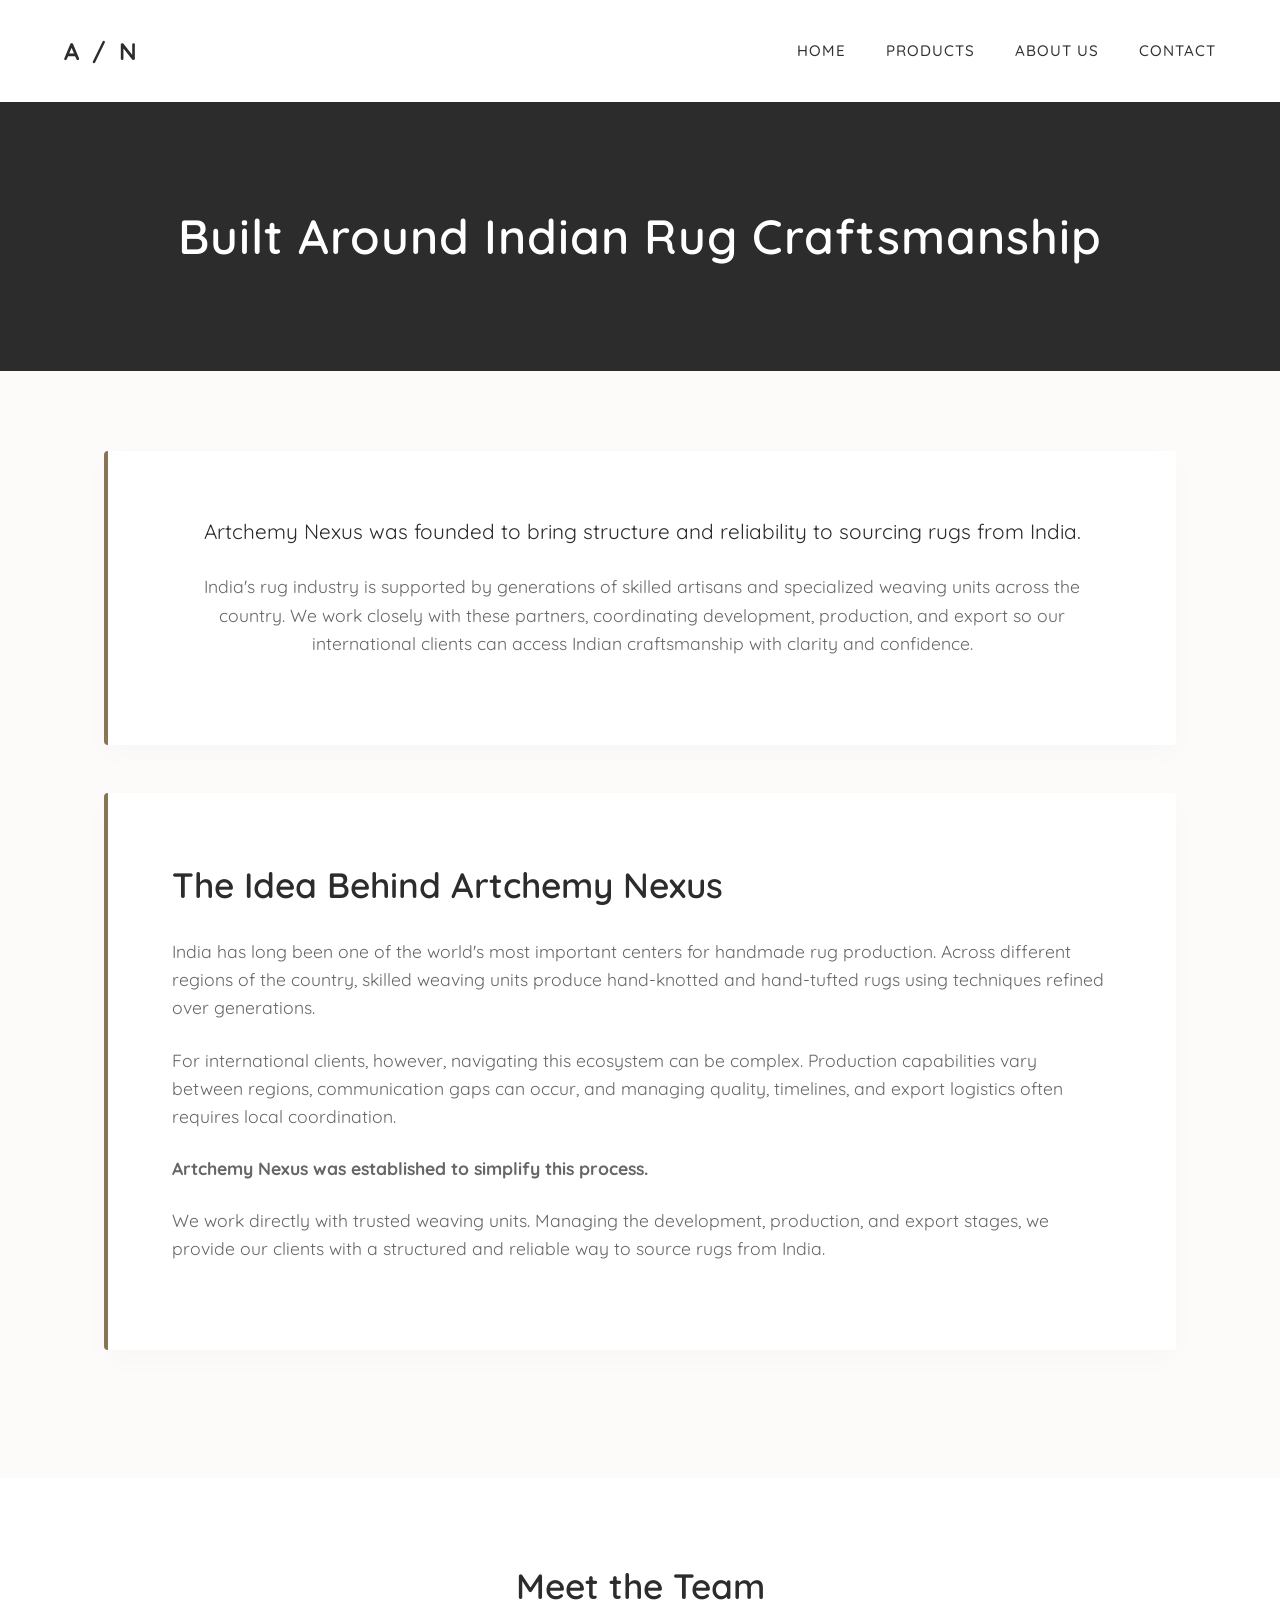
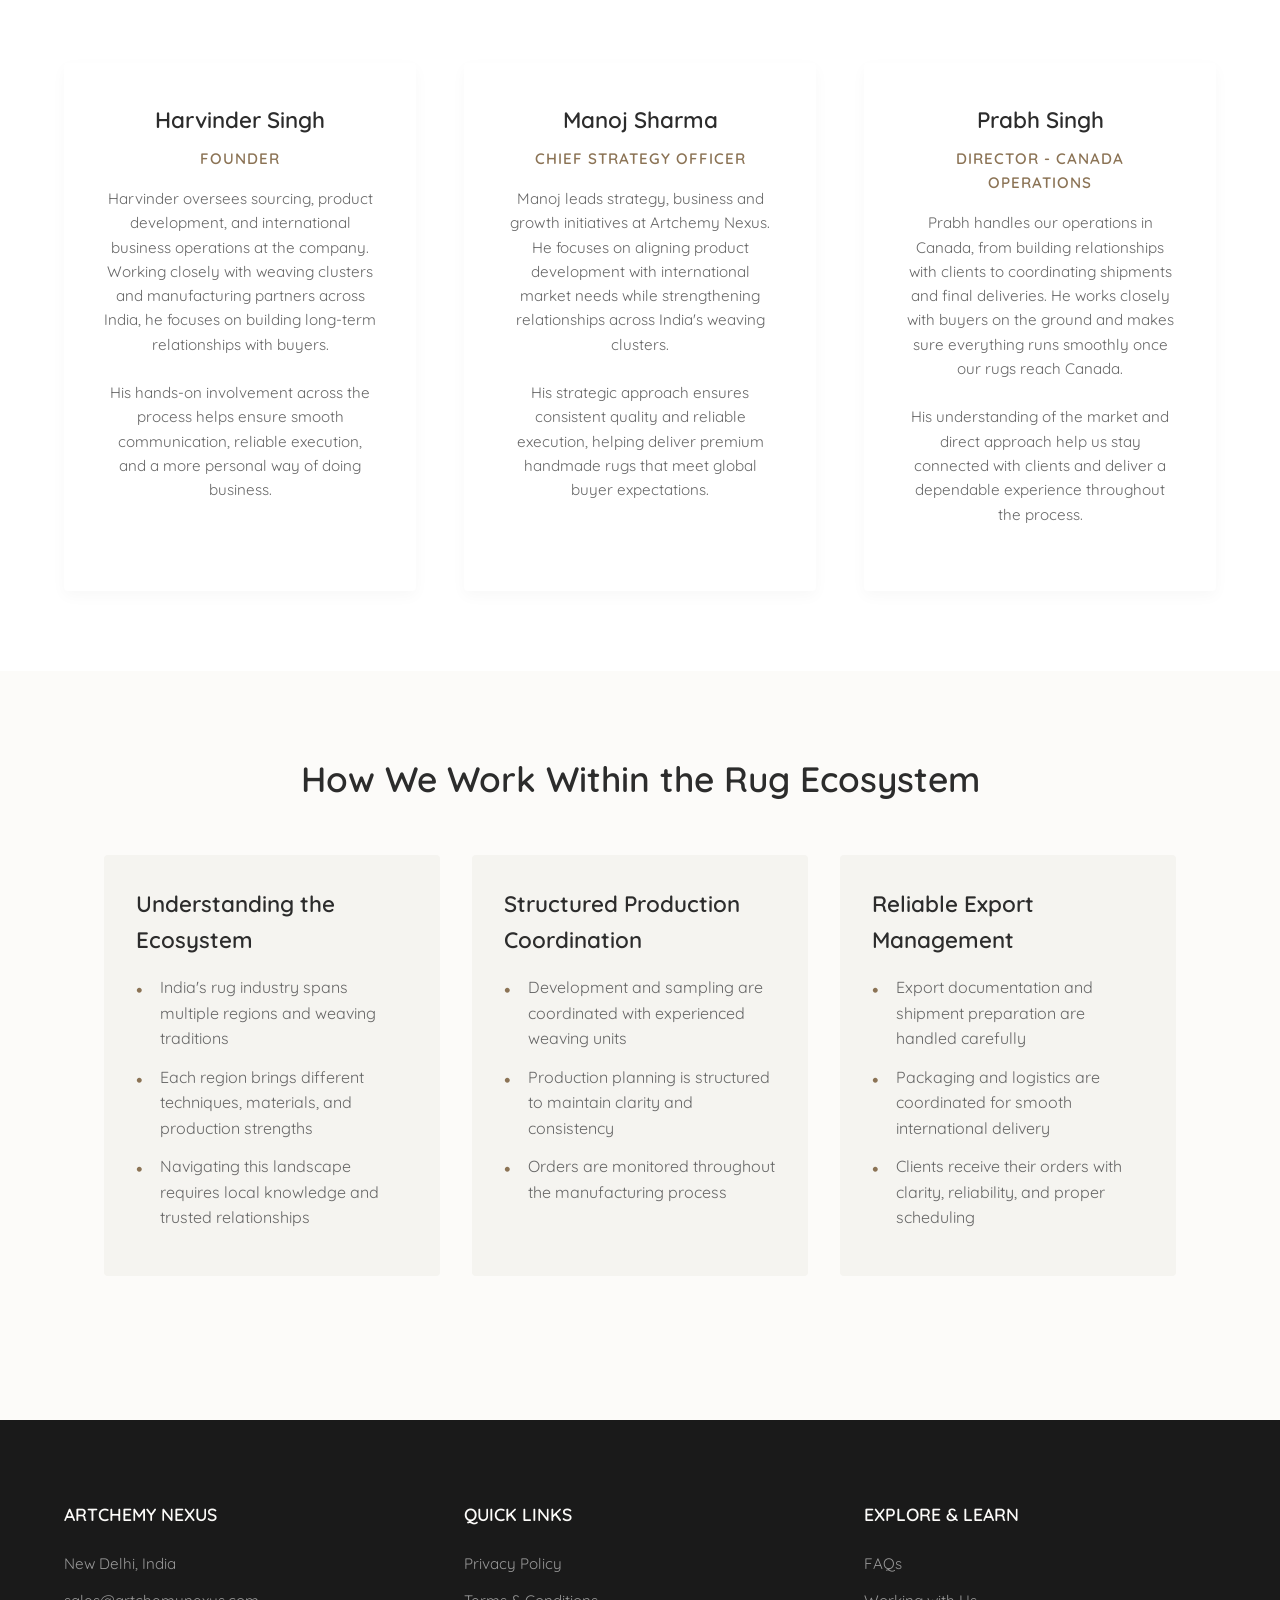
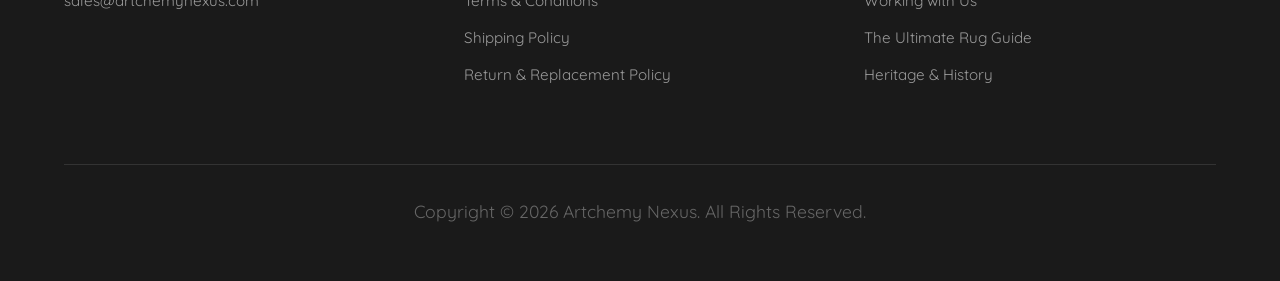
==== about.html @ 419b00d2 "About page Homepage" ====
<!DOCTYPE html>
<html lang="en">
<head>
    <meta charset="UTF-8">
    <meta name="viewport" content="width=device-width, initial-scale=1.0">
    <title>About Us | Artchemy Nexus</title>
    
    <link rel="preconnect" href="https://fonts.googleapis.com">
    <link rel="preconnect" href="https://fonts.gstatic.com" crossorigin>
    <link href="https://fonts.googleapis.com/css2?family=Quicksand:wght@300;400;500;600;700&display=swap" rel="stylesheet">
    
    <style>
        /* Base Variables (Matches Homepage) */
        :root {
            --primary-color: #2c2c2c; 
            --secondary-color: #fcfbf9; 
            --accent-color: #8b7355; 
            --text-color: #333333;
            --light-text: #666666;
        }

        * {
            margin: 0;
            padding: 0;
            box-sizing: border-box;
            font-family: 'Quicksand', sans-serif;
        }

        body {
            background-color: var(--secondary-color);
            color: var(--text-color);
            line-height: 1.6;
            -webkit-font-smoothing: antialiased;
        }

        /* Navigation */
        header {
            display: flex;
            justify-content: space-between;
            align-items: center;
            padding: 2rem 5%;
            background-color: #ffffff;
            box-shadow: 0 1px 5px rgba(0,0,0,0.03);
            position: sticky;
            top: 0;
            z-index: 1000;
        }

        .logo {
            font-size: 1.5rem;
            font-weight: 700;
            letter-spacing: 3px;
            color: var(--primary-color);
            text-decoration: none;
        }

        nav ul {
            display: flex;
            list-style: none;
            gap: 2.5rem;
        }

        nav a {
            text-decoration: none;
            color: var(--text-color);
            font-weight: 500;
            font-size: 0.95rem;
            text-transform: uppercase;
            letter-spacing: 1px;
            transition: color 0.3s ease;
        }

        nav a:hover {
            color: var(--accent-color);
        }

        /* Internal Page Header */
        .page-header {
            background-color: var(--primary-color);
            color: #ffffff;
            text-align: center;
            padding: 6rem 5%;
        }

        .page-header h1 {
            font-size: 3rem;
            font-weight: 600;
            letter-spacing: 1px;
        }

        /* Standard Sections */
        section {
            padding: 5rem 5%;
            max-width: 1200px;
            margin: 0 auto;
        }

        h2 {
            font-size: 2.2rem;
            font-weight: 600;
            margin-bottom: 1.5rem;
            color: var(--primary-color);
        }

        h3 {
            font-size: 1.4rem;
            font-weight: 600;
            margin-bottom: 0.5rem;
            color: var(--primary-color);
        }

        p {
            margin-bottom: 1.5rem;
            color: var(--light-text);
            font-size: 1.1rem;
        }

        /* Text Block Styling */
        .text-block {
            background: #ffffff;
            padding: 4rem;
            border-radius: 4px;
            box-shadow: 0 10px 30px rgba(0,0,0,0.02);
            margin-bottom: 3rem;
            border-left: 4px solid var(--accent-color);
        }

        /* Team Grid */
        .team-grid {
            display: grid;
            grid-template-columns: repeat(auto-fit, minmax(300px, 1fr));
            gap: 3rem;
            margin-top: 3rem;
        }

        .team-member {
            background: #ffffff;
            padding: 2.5rem;
            text-align: center;
            border-radius: 4px;
            box-shadow: 0 5px 15px rgba(0,0,0,0.03);
        }

        .team-role {
            color: var(--accent-color);
            font-weight: 600;
            font-size: 0.95rem;
            text-transform: uppercase;
            letter-spacing: 1px;
            margin-bottom: 1rem;
            display: block;
        }

        /* Ecosystem List */
        .ecosystem-section {
            display: grid;
            grid-template-columns: repeat(auto-fit, minmax(300px, 1fr));
            gap: 2rem;
        }

        .eco-card {
            padding: 2rem;
            background-color: #f5f4f0;
            border-radius: 4px;
        }

        .eco-card ul {
            list-style-type: none;
            margin-top: 1rem;
        }

        .eco-card li {
            margin-bottom: 0.8rem;
            position: relative;
            padding-left: 1.5rem;
            color: var(--light-text);
        }

        .eco-card li::before {
            content: "•";
            color: var(--accent-color);
            position: absolute;
            left: 0;
            font-size: 1.2rem;
        }

        /* Footer */
        footer {
            background-color: #1a1a1a;
            color: #ffffff;
            padding: 5rem 5% 2rem;
            margin-top: 4rem;
        }

        .footer-grid {
            display: grid;
            grid-template-columns: repeat(auto-fit, minmax(200px, 1fr));
            gap: 3rem;
            max-width: 1200px;
            margin: 0 auto 4rem;
        }

        .footer-col h4 {
            font-size: 1.1rem;
            font-weight: 600;
            margin-bottom: 1.5rem;
            color: var(--secondary-color);
            text-transform: uppercase;
        }

        .footer-col a, .footer-col p {
            color: #999999;
            text-decoration: none;
            display: block;
            margin-bottom: 0.8rem;
            font-size: 0.95rem;
        }

        .copyright {
            text-align: center;
            padding-top: 2rem;
            border-top: 1px solid #333333;
            color: #777777;
            font-size: 0.85rem;
        }
    </style>
</head>
<body>

    <header>
        <a href="index.html" class="logo">A / N</a>
        <nav>
            <ul>
                <li><a href="index.html">Home</a></li>
                <li><a href="products.html">Products</a></li>
                <li><a href="about.html">About Us</a></li>
                <li><a href="contact.html">Contact</a></li>
            </ul>
        </nav>
    </header>

    <div class="page-header">
        <h1>Built Around Indian Rug Craftsmanship</h1>
    </div>

    <section>
        <div class="text-block" style="text-align: center;">
            <p style="font-size: 1.3rem; color: var(--primary-color);">Artchemy Nexus was founded to bring structure and reliability to sourcing rugs from India.</p>
            <p>India's rug industry is supported by generations of skilled artisans and specialized weaving units across the country. We work closely with these partners, coordinating development, production, and export so our international clients can access Indian craftsmanship with clarity and confidence.</p>
        </div>

        <div class="text-block">
            <h2>The Idea Behind Artchemy Nexus</h2>
            <p>India has long been one of the world's most important centers for handmade rug production. Across different regions of the country, skilled weaving units produce hand-knotted and hand-tufted rugs using techniques refined over generations.</p>
            <p>For international clients, however, navigating this ecosystem can be complex. Production capabilities vary between regions, communication gaps can occur, and managing quality, timelines, and export logistics often requires local coordination.</p>
            <p><strong>Artchemy Nexus was established to simplify this process.</strong></p>
            <p>We work directly with trusted weaving units. Managing the development, production, and export stages, we provide our clients with a structured and reliable way to source rugs from India.</p>
        </div>
    </section>

    <section style="background-color: #ffffff; max-width: 100%; padding: 5rem 5%;">
        <div style="max-width: 1200px; margin: 0 auto;">
            <h2 style="text-align: center;">Meet the Team</h2>
            <div class="team-grid">
                <div class="team-member">
                    <h3>Harvinder Singh</h3>
                    <span class="team-role">Founder</span>
                    <p style="font-size: 0.95rem;">Harvinder oversees sourcing, product development, and international business operations at the company. Working closely with weaving clusters and manufacturing partners across India, he focuses on building long-term relationships with buyers.</p>
                    <p style="font-size: 0.95rem;">His hands-on involvement across the process helps ensure smooth communication, reliable execution, and a more personal way of doing business.</p>
                </div>
                
                <div class="team-member">
                    <h3>Manoj Sharma</h3>
                    <span class="team-role">Chief Strategy Officer</span>
                    <p style="font-size: 0.95rem;">Manoj leads strategy, business and growth initiatives at Artchemy Nexus. He focuses on aligning product development with international market needs while strengthening relationships across India's weaving clusters.</p>
                    <p style="font-size: 0.95rem;">His strategic approach ensures consistent quality and reliable execution, helping deliver premium handmade rugs that meet global buyer expectations.</p>
                </div>

                <div class="team-member">
                    <h3>Prabh Singh</h3>
                    <span class="team-role">Director - Canada Operations</span>
                    <p style="font-size: 0.95rem;">Prabh handles our operations in Canada, from building relationships with clients to coordinating shipments and final deliveries. He works closely with buyers on the ground and makes sure everything runs smoothly once our rugs reach Canada.</p>
                    <p style="font-size: 0.95rem;">His understanding of the market and direct approach help us stay connected with clients and deliver a dependable experience throughout the process.</p>
                </div>
            </div>
        </div>
    </section>

    <section>
        <h2 style="text-align: center; margin-bottom: 3rem;">How We Work Within the Rug Ecosystem</h2>
        <div class="ecosystem-section">
            <div class="eco-card">
                <h3>Understanding the Ecosystem</h3>
                <ul>
                    <li>India's rug industry spans multiple regions and weaving traditions</li>
                    <li>Each region brings different techniques, materials, and production strengths</li>
                    <li>Navigating this landscape requires local knowledge and trusted relationships</li>
                </ul>
            </div>
            <div class="eco-card">
                <h3>Structured Production Coordination</h3>
                <ul>
                    <li>Development and sampling are coordinated with experienced weaving units</li>
                    <li>Production planning is structured to maintain clarity and consistency</li>
                    <li>Orders are monitored throughout the manufacturing process</li>
                </ul>
            </div>
            <div class="eco-card">
                <h3>Reliable Export Management</h3>
                <ul>
                    <li>Export documentation and shipment preparation are handled carefully</li>
                    <li>Packaging and logistics are coordinated for smooth international delivery</li>
                    <li>Clients receive their orders with clarity, reliability, and proper scheduling</li>
                </ul>
            </div>
        </div>
    </section>

    <footer>
        <div class="footer-grid">
            <div class="footer-col">
                <h4>Artchemy Nexus</h4>
                <p>New Delhi, India</p>
                <p>sales@artchemynexus.com</p>
            </div>
            <div class="footer-col">
                <h4>Quick Links</h4>
                <a href="#">Privacy Policy</a>
                <a href="#">Terms & Conditions</a>
                <a href="#">Shipping Policy</a>
                <a href="#">Return & Replacement Policy</a>
            </div>
            <div class="footer-col">
                <h4>Explore & Learn</h4>
                <a href="#">FAQs</a>
                <a href="#">Working with Us</a>
                <a href="#">The Ultimate Rug Guide</a>
                <a href="#">Heritage & History</a>
            </div>
        </div>
        <div class="copyright">
            <p>Copyright &copy; 2026 Artchemy Nexus. All Rights Reserved.</p>
        </div>
    </footer>

</body>
</html>
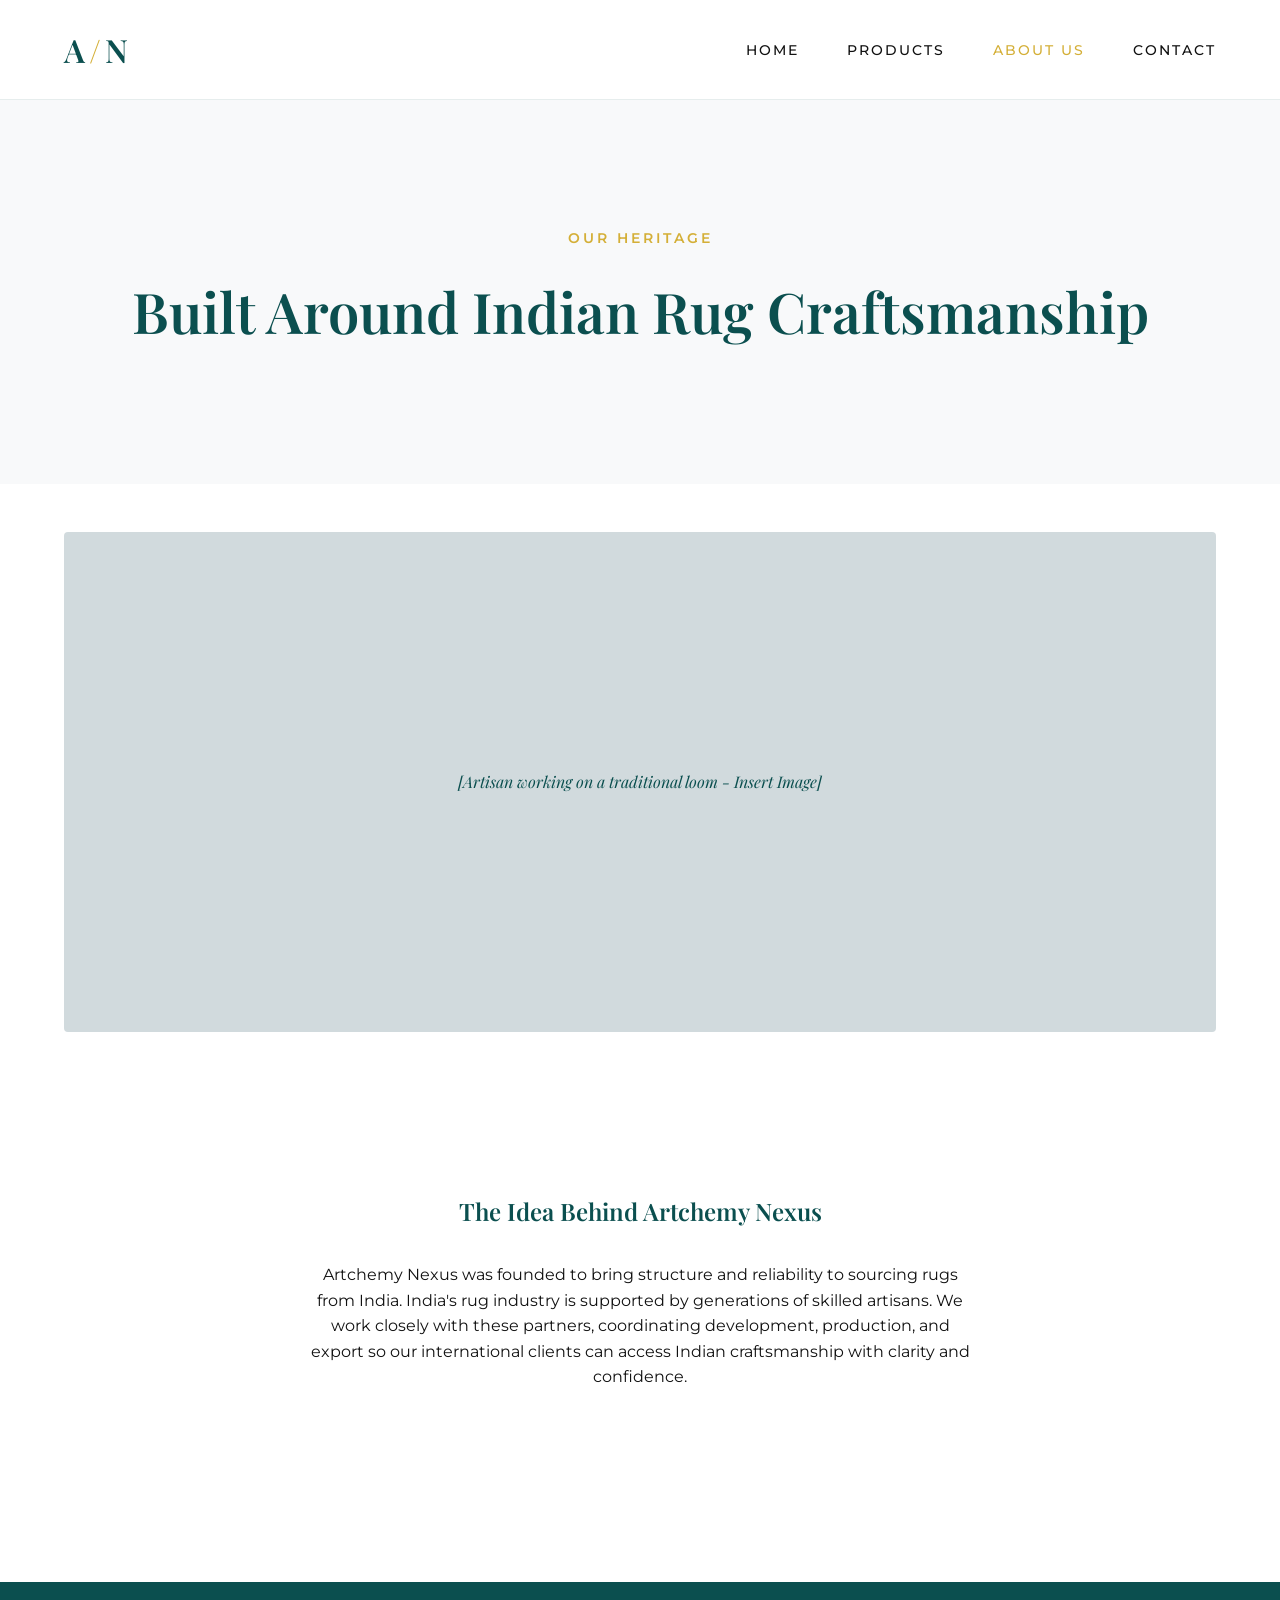
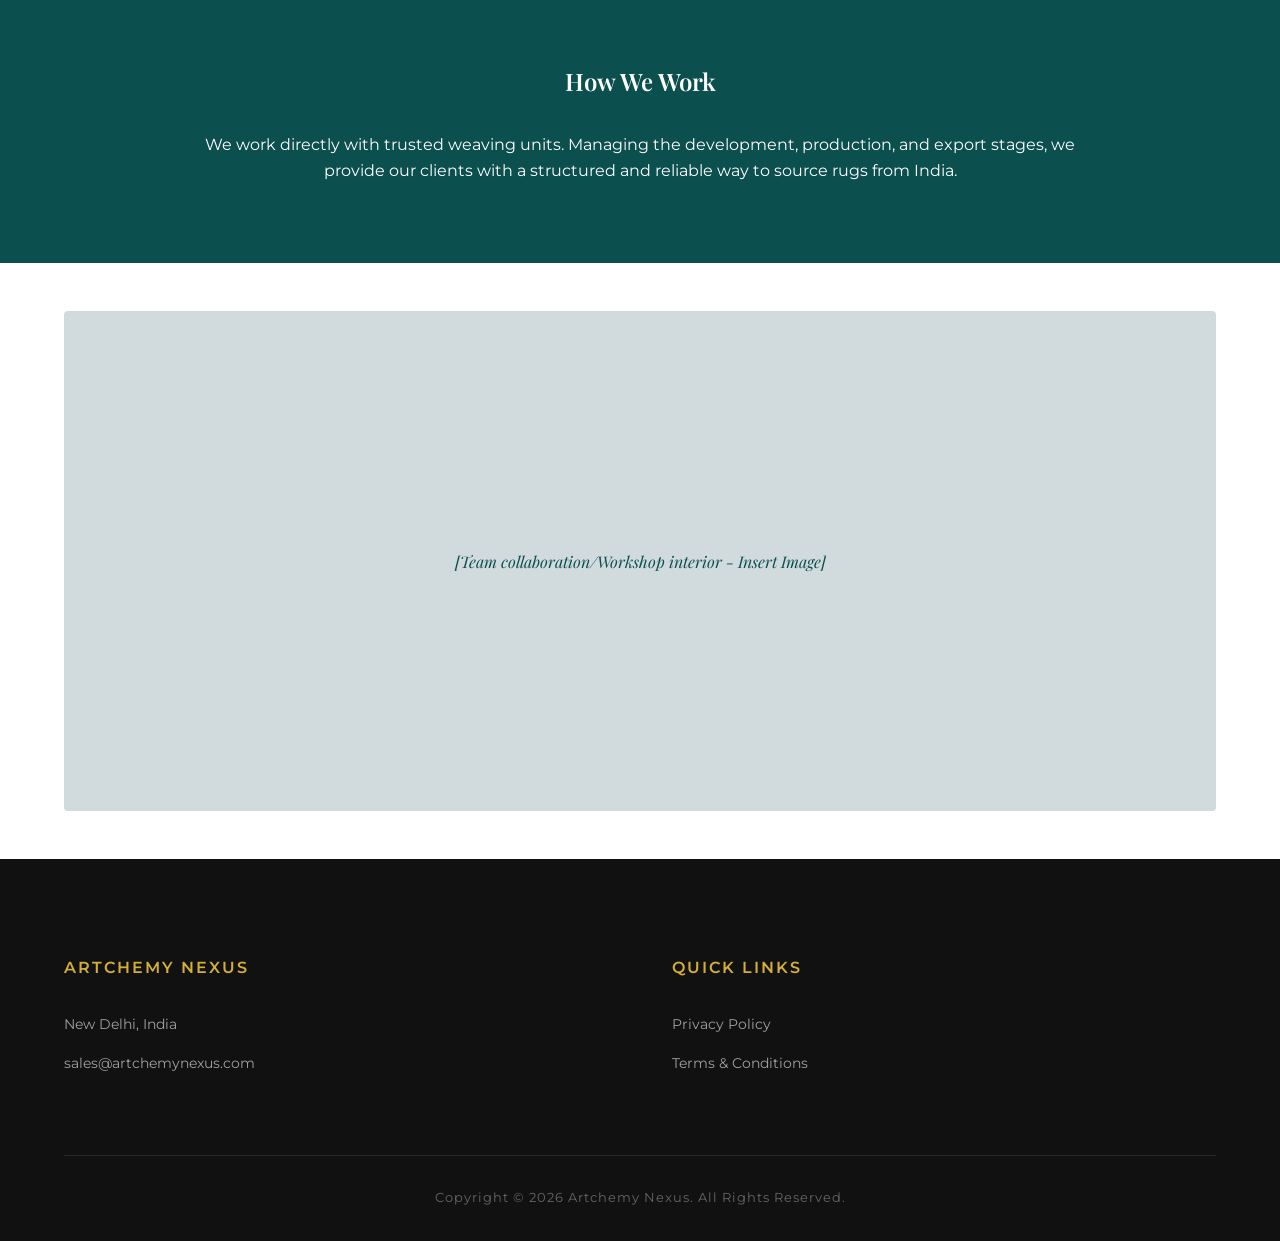
==== commit 3412a30d: "New font changes" ====
--- a/about.html
+++ b/about.html
@@ -4,315 +4,92 @@
     <meta charset="UTF-8">
     <meta name="viewport" content="width=device-width, initial-scale=1.0">
     <title>About Us | Artchemy Nexus</title>
-    
     <link rel="preconnect" href="https://fonts.googleapis.com">
     <link rel="preconnect" href="https://fonts.gstatic.com" crossorigin>
-    <link href="https://fonts.googleapis.com/css2?family=Quicksand:wght@300;400;500;600;700&display=swap" rel="stylesheet">
-    
+    <link href="https://fonts.googleapis.com/css2?family=Montserrat:wght@300;400;600&family=Playfair+Display:ital,wght@0,600;1,600&display=swap" rel="stylesheet">
+    <link rel="stylesheet" href="style.css">
     <style>
-        /* Base Variables (Matches Homepage) */
-        :root {
-            --primary-color: #2c2c2c; 
-            --secondary-color: #fcfbf9; 
-            --accent-color: #8b7355; 
-            --text-color: #333333;
-            --light-text: #666666;
+        .about-hero {
+            padding: 8rem 5%;
+            text-align: center;
+            background-color: var(--off-white);
+        }
+        
+        .visual-placeholder {
+            width: 100%;
+            height: 500px;
+            background-color: #d1dadd; /* Light teal tint for placeholder */
+            display: flex;
+            align-items: center;
+            justify-content: center;
+            color: var(--primary-teal);
+            font-family: 'Playfair Display', serif;
+            font-style: italic;
+            border-radius: 4px;
+            margin: 3rem 0;
         }
 
-        * {
-            margin: 0;
-            padding: 0;
-            box-sizing: border-box;
-            font-family: 'Quicksand', sans-serif;
+        .content-block {
+            max-width: 800px;
+            margin: 0 auto 5rem auto;
+            text-align: center;
         }
 
-        body {
-            background-color: var(--secondary-color);
-            color: var(--text-color);
-            line-height: 1.6;
-            -webkit-font-smoothing: antialiased;
+        .content-block h2 {
+            margin-bottom: 2rem;
+            color: var(--primary-teal);
         }
 
-        /* Navigation */
-        header {
-            display: flex;
-            justify-content: space-between;
-            align-items: center;
-            padding: 2rem 5%;
-            background-color: #ffffff;
-            box-shadow: 0 1px 5px rgba(0,0,0,0.03);
-            position: sticky;
-            top: 0;
-            z-index: 1000;
-        }
-
-        .logo {
-            font-size: 1.5rem;
-            font-weight: 700;
-            letter-spacing: 3px;
-            color: var(--primary-color);
-            text-decoration: none;
-        }
-
-        nav ul {
-            display: flex;
-            list-style: none;
-            gap: 2.5rem;
-        }
-
-        nav a {
-            text-decoration: none;
-            color: var(--text-color);
-            font-weight: 500;
-            font-size: 0.95rem;
-            text-transform: uppercase;
-            letter-spacing: 1px;
-            transition: color 0.3s ease;
-        }
-
-        nav a:hover {
-            color: var(--accent-color);
-        }
-
-        /* Internal Page Header */
-        .page-header {
-            background-color: var(--primary-color);
-            color: #ffffff;
-            text-align: center;
-            padding: 6rem 5%;
-        }
-
-        .page-header h1 {
-            font-size: 3rem;
-            font-weight: 600;
-            letter-spacing: 1px;
-        }
-
-        /* Standard Sections */
-        section {
-            padding: 5rem 5%;
-            max-width: 1200px;
-            margin: 0 auto;
-        }
-
-        h2 {
-            font-size: 2.2rem;
-            font-weight: 600;
-            margin-bottom: 1.5rem;
-            color: var(--primary-color);
-        }
-
-        h3 {
-            font-size: 1.4rem;
-            font-weight: 600;
-            margin-bottom: 0.5rem;
-            color: var(--primary-color);
-        }
-
-        p {
-            margin-bottom: 1.5rem;
-            color: var(--light-text);
-            font-size: 1.1rem;
-        }
-
-        /* Text Block Styling */
-        .text-block {
-            background: #ffffff;
-            padding: 4rem;
-            border-radius: 4px;
-            box-shadow: 0 10px 30px rgba(0,0,0,0.02);
-            margin-bottom: 3rem;
-            border-left: 4px solid var(--accent-color);
-        }
-
-        /* Team Grid */
         .team-grid {
             display: grid;
-            grid-template-columns: repeat(auto-fit, minmax(300px, 1fr));
+            grid-template-columns: repeat(auto-fit, minmax(250px, 1fr));
             gap: 3rem;
-            margin-top: 3rem;
-        }
-
-        .team-member {
-            background: #ffffff;
-            padding: 2.5rem;
-            text-align: center;
-            border-radius: 4px;
-            box-shadow: 0 5px 15px rgba(0,0,0,0.03);
-        }
-
-        .team-role {
-            color: var(--accent-color);
-            font-weight: 600;
-            font-size: 0.95rem;
-            text-transform: uppercase;
-            letter-spacing: 1px;
-            margin-bottom: 1rem;
-            display: block;
-        }
-
-        /* Ecosystem List */
-        .ecosystem-section {
-            display: grid;
-            grid-template-columns: repeat(auto-fit, minmax(300px, 1fr));
-            gap: 2rem;
-        }
-
-        .eco-card {
-            padding: 2rem;
-            background-color: #f5f4f0;
-            border-radius: 4px;
-        }
-
-        .eco-card ul {
-            list-style-type: none;
-            margin-top: 1rem;
-        }
-
-        .eco-card li {
-            margin-bottom: 0.8rem;
-            position: relative;
-            padding-left: 1.5rem;
-            color: var(--light-text);
-        }
-
-        .eco-card li::before {
-            content: "•";
-            color: var(--accent-color);
-            position: absolute;
-            left: 0;
-            font-size: 1.2rem;
-        }
-
-        /* Footer */
-        footer {
-            background-color: #1a1a1a;
-            color: #ffffff;
-            padding: 5rem 5% 2rem;
-            margin-top: 4rem;
-        }
-
-        .footer-grid {
-            display: grid;
-            grid-template-columns: repeat(auto-fit, minmax(200px, 1fr));
-            gap: 3rem;
-            max-width: 1200px;
-            margin: 0 auto 4rem;
-        }
-
-        .footer-col h4 {
-            font-size: 1.1rem;
-            font-weight: 600;
-            margin-bottom: 1.5rem;
-            color: var(--secondary-color);
-            text-transform: uppercase;
-        }
-
-        .footer-col a, .footer-col p {
-            color: #999999;
-            text-decoration: none;
-            display: block;
-            margin-bottom: 0.8rem;
-            font-size: 0.95rem;
-        }
-
-        .copyright {
-            text-align: center;
-            padding-top: 2rem;
-            border-top: 1px solid #333333;
-            color: #777777;
-            font-size: 0.85rem;
+            padding: 5rem 5%;
         }
     </style>
 </head>
 <body>
 
     <header>
-        <a href="index.html" class="logo">A / N</a>
+        <a href="index.html" class="logo">A<span>/</span>N</a>
         <nav>
             <ul>
                 <li><a href="index.html">Home</a></li>
                 <li><a href="products.html">Products</a></li>
-                <li><a href="about.html">About Us</a></li>
+                <li><a href="about.html" class="active">About Us</a></li>
                 <li><a href="contact.html">Contact</a></li>
             </ul>
         </nav>
     </header>
 
-    <div class="page-header">
-        <h1>Built Around Indian Rug Craftsmanship</h1>
-    </div>
+    <section class="about-hero">
+        <span class="section-subtitle">Our Heritage</span>
+        <h1 style="font-size: 3.5rem; color: var(--primary-teal);">Built Around Indian Rug Craftsmanship</h1>
+    </section>
 
-    <section>
-        <div class="text-block" style="text-align: center;">
-            <p style="font-size: 1.3rem; color: var(--primary-color);">Artchemy Nexus was founded to bring structure and reliability to sourcing rugs from India.</p>
-            <p>India's rug industry is supported by generations of skilled artisans and specialized weaving units across the country. We work closely with these partners, coordinating development, production, and export so our international clients can access Indian craftsmanship with clarity and confidence.</p>
+    <!-- Placeholder for Artisan Image -->
+    <section style="padding: 0 5%;">
+        <div class="visual-placeholder">
+            [Artisan working on a traditional loom - Insert Image]
         </div>
+    </section>
 
-        <div class="text-block">
-            <h2>The Idea Behind Artchemy Nexus</h2>
-            <p>India has long been one of the world's most important centers for handmade rug production. Across different regions of the country, skilled weaving units produce hand-knotted and hand-tufted rugs using techniques refined over generations.</p>
-            <p>For international clients, however, navigating this ecosystem can be complex. Production capabilities vary between regions, communication gaps can occur, and managing quality, timelines, and export logistics often requires local coordination.</p>
-            <p><strong>Artchemy Nexus was established to simplify this process.</strong></p>
+    <section class="content-block">
+        <h2>The Idea Behind Artchemy Nexus</h2>
+        <p>Artchemy Nexus was founded to bring structure and reliability to sourcing rugs from India. India's rug industry is supported by generations of skilled artisans. We work closely with these partners, coordinating development, production, and export so our international clients can access Indian craftsmanship with clarity and confidence.</p>
+    </section>
+
+    <section style="background-color: var(--primary-teal); color: var(--pure-white); padding: 5rem 5%;">
+        <div class="content-block" style="max-width: 900px; margin-bottom: 0;">
+            <h2 style="color: var(--pure-white);">How We Work</h2>
             <p>We work directly with trusted weaving units. Managing the development, production, and export stages, we provide our clients with a structured and reliable way to source rugs from India.</p>
         </div>
     </section>
 
-    <section style="background-color: #ffffff; max-width: 100%; padding: 5rem 5%;">
-        <div style="max-width: 1200px; margin: 0 auto;">
-            <h2 style="text-align: center;">Meet the Team</h2>
-            <div class="team-grid">
-                <div class="team-member">
-                    <h3>Harvinder Singh</h3>
-                    <span class="team-role">Founder</span>
-                    <p style="font-size: 0.95rem;">Harvinder oversees sourcing, product development, and international business operations at the company. Working closely with weaving clusters and manufacturing partners across India, he focuses on building long-term relationships with buyers.</p>
-                    <p style="font-size: 0.95rem;">His hands-on involvement across the process helps ensure smooth communication, reliable execution, and a more personal way of doing business.</p>
-                </div>
-                
-                <div class="team-member">
-                    <h3>Manoj Sharma</h3>
-                    <span class="team-role">Chief Strategy Officer</span>
-                    <p style="font-size: 0.95rem;">Manoj leads strategy, business and growth initiatives at Artchemy Nexus. He focuses on aligning product development with international market needs while strengthening relationships across India's weaving clusters.</p>
-                    <p style="font-size: 0.95rem;">His strategic approach ensures consistent quality and reliable execution, helping deliver premium handmade rugs that meet global buyer expectations.</p>
-                </div>
-
-                <div class="team-member">
-                    <h3>Prabh Singh</h3>
-                    <span class="team-role">Director - Canada Operations</span>
-                    <p style="font-size: 0.95rem;">Prabh handles our operations in Canada, from building relationships with clients to coordinating shipments and final deliveries. He works closely with buyers on the ground and makes sure everything runs smoothly once our rugs reach Canada.</p>
-                    <p style="font-size: 0.95rem;">His understanding of the market and direct approach help us stay connected with clients and deliver a dependable experience throughout the process.</p>
-                </div>
-            </div>
-        </div>
-    </section>
-
-    <section>
-        <h2 style="text-align: center; margin-bottom: 3rem;">How We Work Within the Rug Ecosystem</h2>
-        <div class="ecosystem-section">
-            <div class="eco-card">
-                <h3>Understanding the Ecosystem</h3>
-                <ul>
-                    <li>India's rug industry spans multiple regions and weaving traditions</li>
-                    <li>Each region brings different techniques, materials, and production strengths</li>
-                    <li>Navigating this landscape requires local knowledge and trusted relationships</li>
-                </ul>
-            </div>
-            <div class="eco-card">
-                <h3>Structured Production Coordination</h3>
-                <ul>
-                    <li>Development and sampling are coordinated with experienced weaving units</li>
-                    <li>Production planning is structured to maintain clarity and consistency</li>
-                    <li>Orders are monitored throughout the manufacturing process</li>
-                </ul>
-            </div>
-            <div class="eco-card">
-                <h3>Reliable Export Management</h3>
-                <ul>
-                    <li>Export documentation and shipment preparation are handled carefully</li>
-                    <li>Packaging and logistics are coordinated for smooth international delivery</li>
-                    <li>Clients receive their orders with clarity, reliability, and proper scheduling</li>
-                </ul>
-            </div>
+    <!-- Placeholder for Team Image -->
+    <section style="padding: 0 5%;">
+        <div class="visual-placeholder">
+            [Team collaboration/Workshop interior - Insert Image]
         </div>
     </section>
 
@@ -321,21 +98,12 @@
             <div class="footer-col">
                 <h4>Artchemy Nexus</h4>
                 <p>New Delhi, India</p>
-                <p>sales@artchemynexus.com</p>
+                <a href="mailto:sales@artchemynexus.com">sales@artchemynexus.com</a>
             </div>
             <div class="footer-col">
                 <h4>Quick Links</h4>
                 <a href="#">Privacy Policy</a>
                 <a href="#">Terms & Conditions</a>
-                <a href="#">Shipping Policy</a>
-                <a href="#">Return & Replacement Policy</a>
-            </div>
-            <div class="footer-col">
-                <h4>Explore & Learn</h4>
-                <a href="#">FAQs</a>
-                <a href="#">Working with Us</a>
-                <a href="#">The Ultimate Rug Guide</a>
-                <a href="#">Heritage & History</a>
             </div>
         </div>
         <div class="copyright">
--- a/style.css
+++ b/style.css
@@ -0,0 +1,276 @@
+/* --- LURXURY BRAND VARIABLES --- */
+:root {
+    --primary-teal: #0B4F4F; /* Deep, luxurious teal */
+    --accent-gold: #D4AF37; /* Classic metallic gold */
+    --light-gold: #e8d08d;
+    --pure-white: #ffffff;
+    --off-white: #f8f9fa; /* For subtle section contrasts */
+    --rich-black: #111111;
+    --text-grey: #4a4a4a;
+}
+
+/* --- BASE SETUP --- */
+* {
+    margin: 0;
+    padding: 0;
+    box-sizing: border-box;
+}
+
+body {
+    background-color: var(--pure-white);
+    color: var(--rich-black);
+    line-height: 1.6;
+    -webkit-font-smoothing: antialiased;
+    font-family: 'Montserrat', sans-serif; /* Clean sans-serif for body */
+}
+
+h1, h2, h3, .logo {
+    font-family: 'Playfair Display', serif; /* Luxury serif for headings */
+    font-weight: 600;
+}
+
+/* --- NAVIGATION --- */
+header {
+    display: flex;
+    justify-content: space-between;
+    align-items: center;
+    padding: 1.5rem 5%;
+    background-color: var(--pure-white);
+    position: sticky;
+    top: 0;
+    z-index: 1000;
+    border-bottom: 1px solid rgba(11, 79, 79, 0.1);
+}
+
+.logo {
+    font-size: 2rem;
+    letter-spacing: 4px;
+    color: var(--primary-teal);
+    text-decoration: none;
+}
+
+.logo span {
+    color: var(--accent-gold);
+}
+
+nav ul {
+    display: flex;
+    list-style: none;
+    gap: 3rem;
+}
+
+nav a {
+    text-decoration: none;
+    color: var(--rich-black);
+    font-size: 0.85rem;
+    text-transform: uppercase;
+    letter-spacing: 2px;
+    transition: color 0.3s ease;
+    font-weight: 500;
+}
+
+nav a:hover, nav a.active {
+    color: var(--accent-gold);
+}
+
+/* --- BUTTONS --- */
+.btn-gold {
+    display: inline-block;
+    padding: 1rem 3rem;
+    background-color: var(--accent-gold);
+    color: var(--pure-white);
+    text-decoration: none;
+    font-size: 0.85rem;
+    text-transform: uppercase;
+    letter-spacing: 2px;
+    transition: all 0.3s ease;
+    border: 1px solid var(--accent-gold);
+}
+
+.btn-gold:hover {
+    background-color: transparent;
+    color: var(--accent-gold);
+}
+
+/* --- HERO SECTION --- */
+.hero {
+    min-height: 85vh;
+    display: flex;
+    flex-direction: column;
+    justify-content: center;
+    align-items: center;
+    text-align: center;
+    padding: 0 5%;
+    background-color: var(--primary-teal); /* Teal Background */
+    color: var(--pure-white);
+    position: relative;
+    /* Optional: Add a dark overlay image here later */
+}
+
+.hero h1 {
+    font-size: 4.5rem;
+    color: var(--pure-white);
+    margin-bottom: 1.5rem;
+    max-width: 1000px;
+    line-height: 1.2;
+}
+
+.hero h1 span {
+    color: var(--accent-gold);
+    font-style: italic;
+}
+
+.hero p {
+    font-size: 1.1rem;
+    font-weight: 300;
+    max-width: 800px;
+    margin-bottom: 3rem;
+    color: var(--off-white);
+    line-height: 1.8;
+}
+
+/* --- STANDARD SECTIONS --- */
+section {
+    padding: 7rem 5%;
+}
+
+.section-title {
+    font-size: 3rem;
+    color: var(--primary-teal);
+    text-align: center;
+    margin-bottom: 3rem;
+}
+
+.section-subtitle {
+    text-transform: uppercase;
+    color: var(--accent-gold);
+    letter-spacing: 3px;
+    font-size: 0.85rem;
+    font-weight: 600;
+    text-align: center;
+    display: block;
+    margin-bottom: 1rem;
+}
+
+/* --- ABOUT HIGHLIGHT --- */
+.about-highlight {
+    background-color: var(--off-white);
+    text-align: center;
+}
+
+.about-highlight p.lead {
+    font-size: 1.4rem;
+    color: var(--text-grey);
+    max-width: 900px;
+    margin: 0 auto 2rem;
+    font-family: 'Playfair Display', serif;
+    font-style: italic;
+}
+
+.about-highlight h3 {
+    color: var(--accent-gold);
+    font-size: 1.5rem;
+    letter-spacing: 2px;
+    text-transform: uppercase;
+}
+
+/* --- FOCUS GRID --- */
+.focus-grid {
+    display: grid;
+    grid-template-columns: repeat(auto-fit, minmax(350px, 1fr));
+    gap: 3rem;
+    max-width: 1200px;
+    margin: 0 auto;
+}
+
+.focus-card {
+    background: var(--pure-white);
+    padding: 4rem 3rem;
+    text-align: center;
+    border: 1px solid rgba(11, 79, 79, 0.1);
+    transition: transform 0.4s ease, box-shadow 0.4s ease;
+}
+
+.focus-card:hover {
+    transform: translateY(-10px);
+    box-shadow: 0 20px 40px rgba(0,0,0,0.05);
+    border-color: var(--accent-gold);
+}
+
+.focus-card h3 {
+    font-size: 2rem;
+    color: var(--primary-teal);
+    margin-bottom: 1rem;
+}
+
+.focus-card p {
+    color: var(--text-grey);
+    margin-bottom: 2rem;
+}
+
+.focus-card ul {
+    list-style: none;
+    text-align: left;
+}
+
+.focus-card li {
+    margin-bottom: 1rem;
+    padding-left: 2rem;
+    position: relative;
+    color: var(--rich-black);
+}
+
+.focus-card li::before {
+    content: "✦";
+    color: var(--accent-gold);
+    position: absolute;
+    left: 0;
+    font-size: 1rem;
+}
+
+/* --- FOOTER --- */
+footer {
+    background-color: var(--rich-black);
+    color: var(--pure-white);
+    padding: 6rem 5% 2rem;
+}
+
+.footer-grid {
+    display: grid;
+    grid-template-columns: repeat(auto-fit, minmax(200px, 1fr));
+    gap: 4rem;
+    max-width: 1200px;
+    margin: 0 auto 4rem;
+}
+
+.footer-col h4 {
+    font-family: 'Montserrat', sans-serif;
+    font-size: 1rem;
+    font-weight: 600;
+    margin-bottom: 2rem;
+    color: var(--accent-gold);
+    letter-spacing: 2px;
+    text-transform: uppercase;
+}
+
+.footer-col a, .footer-col p {
+    color: #a0a0a0;
+    text-decoration: none;
+    display: block;
+    margin-bottom: 1rem;
+    font-size: 0.9rem;
+    transition: color 0.3s ease;
+}
+
+.footer-col a:hover {
+    color: var(--pure-white);
+}
+
+.copyright {
+    text-align: center;
+    padding-top: 2rem;
+    border-top: 1px solid rgba(255,255,255,0.1);
+    color: #666;
+    font-size: 0.8rem;
+    letter-spacing: 1px;
+}
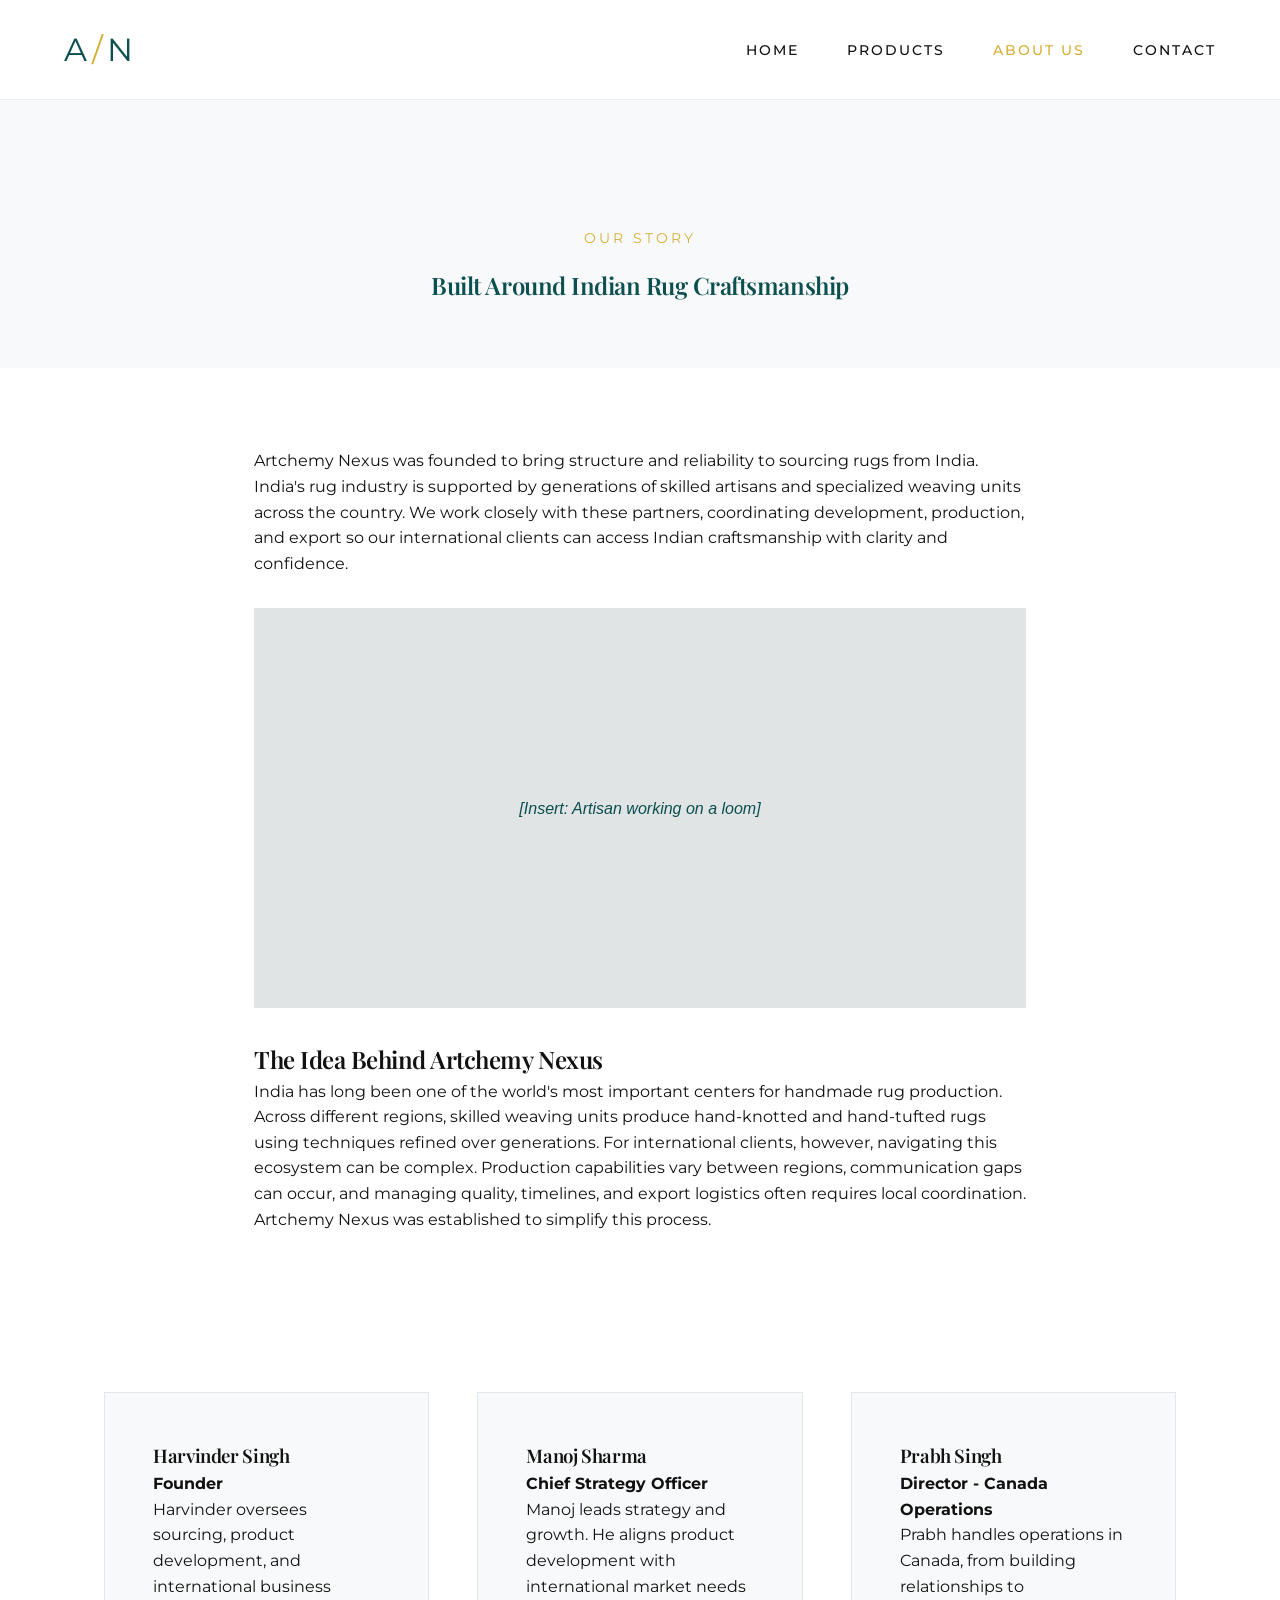
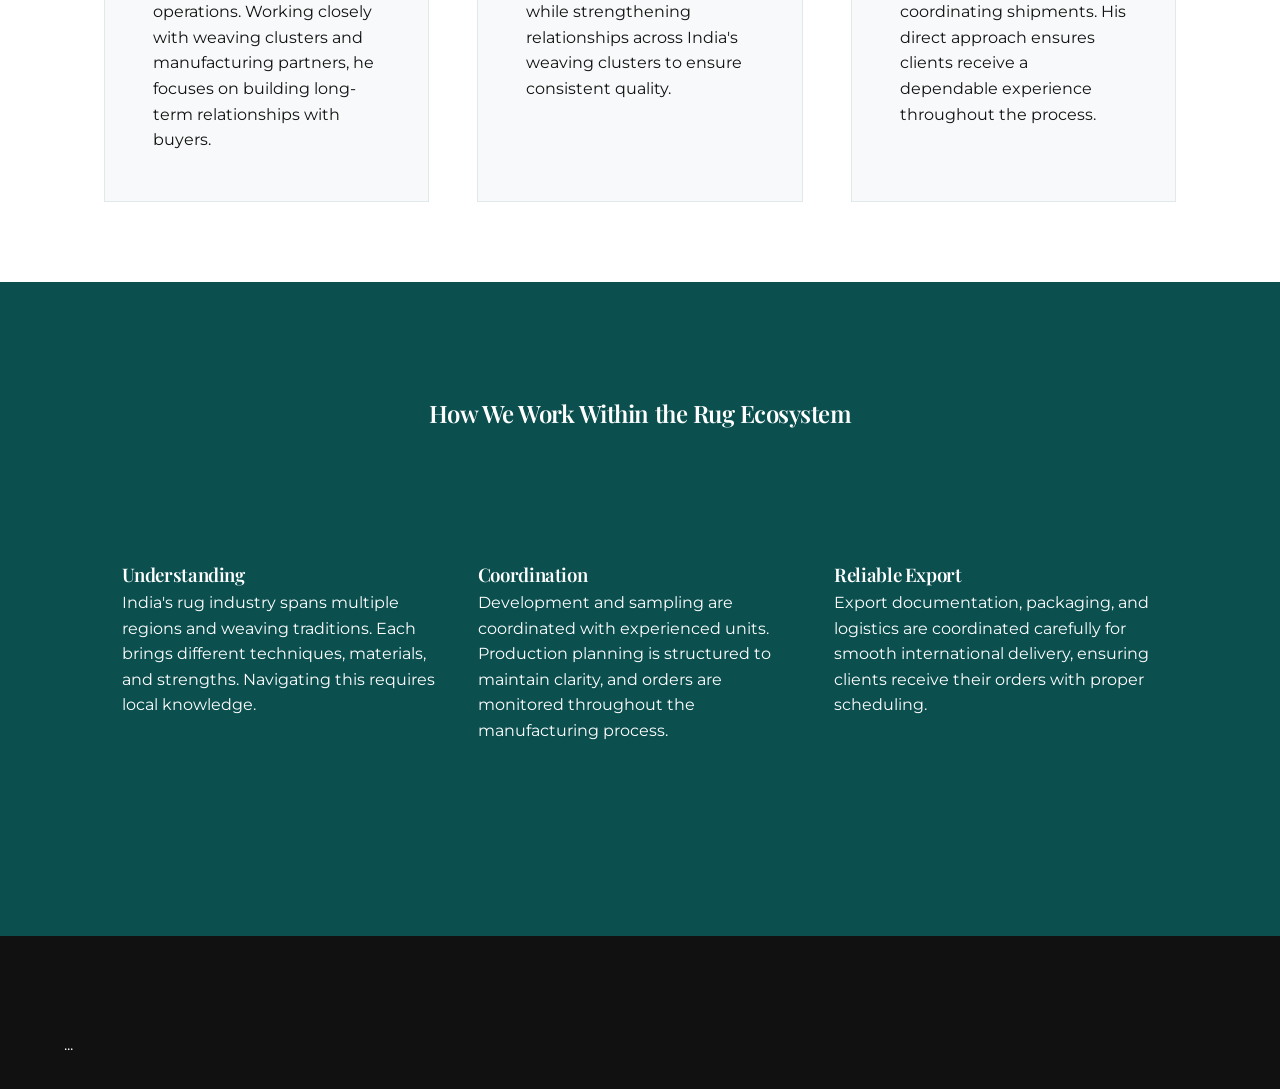
==== commit a88d9073: "new changes rich page" ====
--- a/about.html
+++ b/about.html
@@ -4,52 +4,18 @@
     <meta charset="UTF-8">
     <meta name="viewport" content="width=device-width, initial-scale=1.0">
     <title>About Us | Artchemy Nexus</title>
-    <link rel="preconnect" href="https://fonts.googleapis.com">
-    <link rel="preconnect" href="https://fonts.gstatic.com" crossorigin>
     <link href="https://fonts.googleapis.com/css2?family=Montserrat:wght@300;400;600&family=Playfair+Display:ital,wght@0,600;1,600&display=swap" rel="stylesheet">
     <link rel="stylesheet" href="style.css">
     <style>
-        .about-hero {
-            padding: 8rem 5%;
-            text-align: center;
-            background-color: var(--off-white);
-        }
-        
-        .visual-placeholder {
-            width: 100%;
-            height: 500px;
-            background-color: #d1dadd; /* Light teal tint for placeholder */
-            display: flex;
-            align-items: center;
-            justify-content: center;
-            color: var(--primary-teal);
-            font-family: 'Playfair Display', serif;
-            font-style: italic;
-            border-radius: 4px;
-            margin: 3rem 0;
-        }
-
-        .content-block {
-            max-width: 800px;
-            margin: 0 auto 5rem auto;
-            text-align: center;
-        }
-
-        .content-block h2 {
-            margin-bottom: 2rem;
-            color: var(--primary-teal);
-        }
-
-        .team-grid {
-            display: grid;
-            grid-template-columns: repeat(auto-fit, minmax(250px, 1fr));
-            gap: 3rem;
-            padding: 5rem 5%;
-        }
+        .about-header { padding: 8rem 5% 4rem; text-align: center; background: var(--off-white); }
+        .content-section { max-width: 900px; margin: 0 auto; padding: 5rem 5%; }
+        .team-grid { display: grid; grid-template-columns: repeat(auto-fit, minmax(280px, 1fr)); gap: 3rem; padding: 5rem 5%; max-width: 1200px; margin: 0 auto; }
+        .team-card { background: var(--off-white); padding: 3rem; border: 1px solid rgba(11, 79, 79, 0.1); }
+        .eco-grid { display: grid; grid-template-columns: repeat(auto-fit, minmax(300px, 1fr)); gap: 2rem; padding: 5rem 5%; }
+        .visual-placeholder { width: 100%; height: 400px; background: #e0e4e4; display: flex; align-items: center; justify-content: center; color: var(--primary-teal); font-style: italic; margin: 2rem 0; }
     </style>
 </head>
 <body>
-
     <header>
         <a href="index.html" class="logo">A<span>/</span>N</a>
         <nav>
@@ -62,54 +28,56 @@
         </nav>
     </header>
 
-    <section class="about-hero">
-        <span class="section-subtitle">Our Heritage</span>
-        <h1 style="font-size: 3.5rem; color: var(--primary-teal);">Built Around Indian Rug Craftsmanship</h1>
+    <section class="about-header">
+        <span class="section-subtitle">Our Story</span>
+        <h1 style="color: var(--primary-teal);">Built Around Indian Rug Craftsmanship</h1>
     </section>
 
-    <!-- Placeholder for Artisan Image -->
-    <section style="padding: 0 5%;">
-        <div class="visual-placeholder">
-            [Artisan working on a traditional loom - Insert Image]
+    <section class="content-section">
+        <p>Artchemy Nexus was founded to bring structure and reliability to sourcing rugs from India. India's rug industry is supported by generations of skilled artisans and specialized weaving units across the country. We work closely with these partners, coordinating development, production, and export so our international clients can access Indian craftsmanship with clarity and confidence.</p>
+        
+        <div class="visual-placeholder">[Insert: Artisan working on a loom]</div>
+
+        <h2>The Idea Behind Artchemy Nexus</h2>
+        <p>India has long been one of the world's most important centers for handmade rug production. Across different regions, skilled weaving units produce hand-knotted and hand-tufted rugs using techniques refined over generations. For international clients, however, navigating this ecosystem can be complex. Production capabilities vary between regions, communication gaps can occur, and managing quality, timelines, and export logistics often requires local coordination. Artchemy Nexus was established to simplify this process.</p>
+    </section>
+
+    <section class="team-grid">
+        <div class="team-card">
+            <h3>Harvinder Singh</h3>
+            <p><strong>Founder</strong></p>
+            <p>Harvinder oversees sourcing, product development, and international business operations. Working closely with weaving clusters and manufacturing partners, he focuses on building long-term relationships with buyers.</p>
+        </div>
+        <div class="team-card">
+            <h3>Manoj Sharma</h3>
+            <p><strong>Chief Strategy Officer</strong></p>
+            <p>Manoj leads strategy and growth. He aligns product development with international market needs while strengthening relationships across India's weaving clusters to ensure consistent quality.</p>
+        </div>
+        <div class="team-card">
+            <h3>Prabh Singh</h3>
+            <p><strong>Director - Canada Operations</strong></p>
+            <p>Prabh handles operations in Canada, from building relationships to coordinating shipments. His direct approach ensures clients receive a dependable experience throughout the process.</p>
         </div>
     </section>
 
-    <section class="content-block">
-        <h2>The Idea Behind Artchemy Nexus</h2>
-        <p>Artchemy Nexus was founded to bring structure and reliability to sourcing rugs from India. India's rug industry is supported by generations of skilled artisans. We work closely with these partners, coordinating development, production, and export so our international clients can access Indian craftsmanship with clarity and confidence.</p>
-    </section>
-
-    <section style="background-color: var(--primary-teal); color: var(--pure-white); padding: 5rem 5%;">
-        <div class="content-block" style="max-width: 900px; margin-bottom: 0;">
-            <h2 style="color: var(--pure-white);">How We Work</h2>
-            <p>We work directly with trusted weaving units. Managing the development, production, and export stages, we provide our clients with a structured and reliable way to source rugs from India.</p>
+    <section style="background-color: var(--primary-teal); color: var(--pure-white);">
+        <h2 style="color: var(--pure-white); text-align: center; margin-bottom: 3rem;">How We Work Within the Rug Ecosystem</h2>
+        <div class="eco-grid">
+            <div>
+                <h3>Understanding</h3>
+                <p>India's rug industry spans multiple regions and weaving traditions. Each brings different techniques, materials, and strengths. Navigating this requires local knowledge.</p>
+            </div>
+            <div>
+                <h3>Coordination</h3>
+                <p>Development and sampling are coordinated with experienced units. Production planning is structured to maintain clarity, and orders are monitored throughout the manufacturing process.</p>
+            </div>
+            <div>
+                <h3>Reliable Export</h3>
+                <p>Export documentation, packaging, and logistics are coordinated carefully for smooth international delivery, ensuring clients receive their orders with proper scheduling.</p>
+            </div>
         </div>
     </section>
 
-    <!-- Placeholder for Team Image -->
-    <section style="padding: 0 5%;">
-        <div class="visual-placeholder">
-            [Team collaboration/Workshop interior - Insert Image]
-        </div>
-    </section>
-
-    <footer>
-        <div class="footer-grid">
-            <div class="footer-col">
-                <h4>Artchemy Nexus</h4>
-                <p>New Delhi, India</p>
-                <a href="mailto:sales@artchemynexus.com">sales@artchemynexus.com</a>
-            </div>
-            <div class="footer-col">
-                <h4>Quick Links</h4>
-                <a href="#">Privacy Policy</a>
-                <a href="#">Terms & Conditions</a>
-            </div>
-        </div>
-        <div class="copyright">
-            <p>Copyright &copy; 2026 Artchemy Nexus. All Rights Reserved.</p>
-        </div>
-    </footer>
-
+    <footer>...</footer>
 </body>
 </html>
--- a/style.css
+++ b/style.css
@@ -1,35 +1,38 @@
-/* --- LURXURY BRAND VARIABLES --- */
+/* --- 1. GLOBAL VARIABLES & RESET --- */
 :root {
-    --primary-teal: #0B4F4F; /* Deep, luxurious teal */
-    --accent-gold: #D4AF37; /* Classic metallic gold */
-    --light-gold: #e8d08d;
+    --primary-teal: #0B4F4F;
+    --accent-gold: #D4AF37;
     --pure-white: #ffffff;
-    --off-white: #f8f9fa; /* For subtle section contrasts */
+    --off-white: #f8f9fa;
     --rich-black: #111111;
     --text-grey: #4a4a4a;
 }
 
-/* --- BASE SETUP --- */
+html {
+    scroll-behavior: smooth;
+}
+
 * {
     margin: 0;
     padding: 0;
     box-sizing: border-box;
+    transition: all 0.4s cubic-bezier(0.165, 0.84, 0.44, 1);
 }
 
 body {
     background-color: var(--pure-white);
     color: var(--rich-black);
     line-height: 1.6;
-    -webkit-font-smoothing: antialiased;
-    font-family: 'Montserrat', sans-serif; /* Clean sans-serif for body */
-}
-
-h1, h2, h3, .logo {
-    font-family: 'Playfair Display', serif; /* Luxury serif for headings */
+    font-family: 'Montserrat', sans-serif;
+}
+
+h1, h2, h3 {
+    font-family: 'Playfair Display', serif;
+    letter-spacing: -0.02em;
     font-weight: 600;
 }
 
-/* --- NAVIGATION --- */
+/* --- 2. NAVIGATION --- */
 header {
     display: flex;
     justify-content: space-between;
@@ -65,7 +68,6 @@
     font-size: 0.85rem;
     text-transform: uppercase;
     letter-spacing: 2px;
-    transition: color 0.3s ease;
     font-weight: 500;
 }
 
@@ -73,7 +75,7 @@
     color: var(--accent-gold);
 }
 
-/* --- BUTTONS --- */
+/* --- 3. COMPONENTS (BUTTONS & IMAGES) --- */
 .btn-gold {
     display: inline-block;
     padding: 1rem 3rem;
@@ -83,16 +85,44 @@
     font-size: 0.85rem;
     text-transform: uppercase;
     letter-spacing: 2px;
-    transition: all 0.3s ease;
     border: 1px solid var(--accent-gold);
+    position: relative;
+    overflow: hidden;
+    z-index: 1;
+}
+
+.btn-gold::before {
+    content: '';
+    position: absolute;
+    top: 0; left: -100%;
+    width: 100%; height: 100%;
+    background: var(--pure-white);
+    transition: 0.5s;
+    z-index: -1;
 }
 
 .btn-gold:hover {
-    background-color: transparent;
-    color: var(--accent-gold);
-}
-
-/* --- HERO SECTION --- */
+    color: var(--accent-gold);
+}
+
+.btn-gold:hover::before {
+    left: 0;
+}
+
+.img-container {
+    overflow: hidden;
+    position: relative;
+}
+
+.img-container img {
+    transform: scale(1);
+}
+
+.img-container:hover img {
+    transform: scale(1.05);
+}
+
+/* --- 4. HERO SECTION --- */
 .hero {
     min-height: 85vh;
     display: flex;
@@ -101,10 +131,8 @@
     align-items: center;
     text-align: center;
     padding: 0 5%;
-    background-color: var(--primary-teal); /* Teal Background */
-    color: var(--pure-white);
-    position: relative;
-    /* Optional: Add a dark overlay image here later */
+    background-color: var(--primary-teal);
+    color: var(--pure-white);
 }
 
 .hero h1 {
@@ -112,7 +140,6 @@
     color: var(--pure-white);
     margin-bottom: 1.5rem;
     max-width: 1000px;
-    line-height: 1.2;
 }
 
 .hero h1 span {
@@ -122,14 +149,12 @@
 
 .hero p {
     font-size: 1.1rem;
-    font-weight: 300;
     max-width: 800px;
     margin-bottom: 3rem;
     color: var(--off-white);
-    line-height: 1.8;
-}
-
-/* --- STANDARD SECTIONS --- */
+}
+
+/* --- 5. SECTIONS --- */
 section {
     padding: 7rem 5%;
 }
@@ -146,35 +171,11 @@
     color: var(--accent-gold);
     letter-spacing: 3px;
     font-size: 0.85rem;
-    font-weight: 600;
     text-align: center;
     display: block;
     margin-bottom: 1rem;
 }
 
-/* --- ABOUT HIGHLIGHT --- */
-.about-highlight {
-    background-color: var(--off-white);
-    text-align: center;
-}
-
-.about-highlight p.lead {
-    font-size: 1.4rem;
-    color: var(--text-grey);
-    max-width: 900px;
-    margin: 0 auto 2rem;
-    font-family: 'Playfair Display', serif;
-    font-style: italic;
-}
-
-.about-highlight h3 {
-    color: var(--accent-gold);
-    font-size: 1.5rem;
-    letter-spacing: 2px;
-    text-transform: uppercase;
-}
-
-/* --- FOCUS GRID --- */
 .focus-grid {
     display: grid;
     grid-template-columns: repeat(auto-fit, minmax(350px, 1fr));
@@ -188,47 +189,16 @@
     padding: 4rem 3rem;
     text-align: center;
     border: 1px solid rgba(11, 79, 79, 0.1);
-    transition: transform 0.4s ease, box-shadow 0.4s ease;
+    overflow: hidden;
 }
 
 .focus-card:hover {
-    transform: translateY(-10px);
-    box-shadow: 0 20px 40px rgba(0,0,0,0.05);
+    transform: translateY(-10px) scale(1.02);
+    box-shadow: 0 20px 40px rgba(0,0,0,0.1);
     border-color: var(--accent-gold);
 }
 
-.focus-card h3 {
-    font-size: 2rem;
-    color: var(--primary-teal);
-    margin-bottom: 1rem;
-}
-
-.focus-card p {
-    color: var(--text-grey);
-    margin-bottom: 2rem;
-}
-
-.focus-card ul {
-    list-style: none;
-    text-align: left;
-}
-
-.focus-card li {
-    margin-bottom: 1rem;
-    padding-left: 2rem;
-    position: relative;
-    color: var(--rich-black);
-}
-
-.focus-card li::before {
-    content: "✦";
-    color: var(--accent-gold);
-    position: absolute;
-    left: 0;
-    font-size: 1rem;
-}
-
-/* --- FOOTER --- */
+/* --- 6. FOOTER --- */
 footer {
     background-color: var(--rich-black);
     color: var(--pure-white);
@@ -244,9 +214,7 @@
 }
 
 .footer-col h4 {
-    font-family: 'Montserrat', sans-serif;
     font-size: 1rem;
-    font-weight: 600;
     margin-bottom: 2rem;
     color: var(--accent-gold);
     letter-spacing: 2px;
@@ -259,11 +227,6 @@
     display: block;
     margin-bottom: 1rem;
     font-size: 0.9rem;
-    transition: color 0.3s ease;
-}
-
-.footer-col a:hover {
-    color: var(--pure-white);
 }
 
 .copyright {
@@ -272,5 +235,4 @@
     border-top: 1px solid rgba(255,255,255,0.1);
     color: #666;
     font-size: 0.8rem;
-    letter-spacing: 1px;
 }
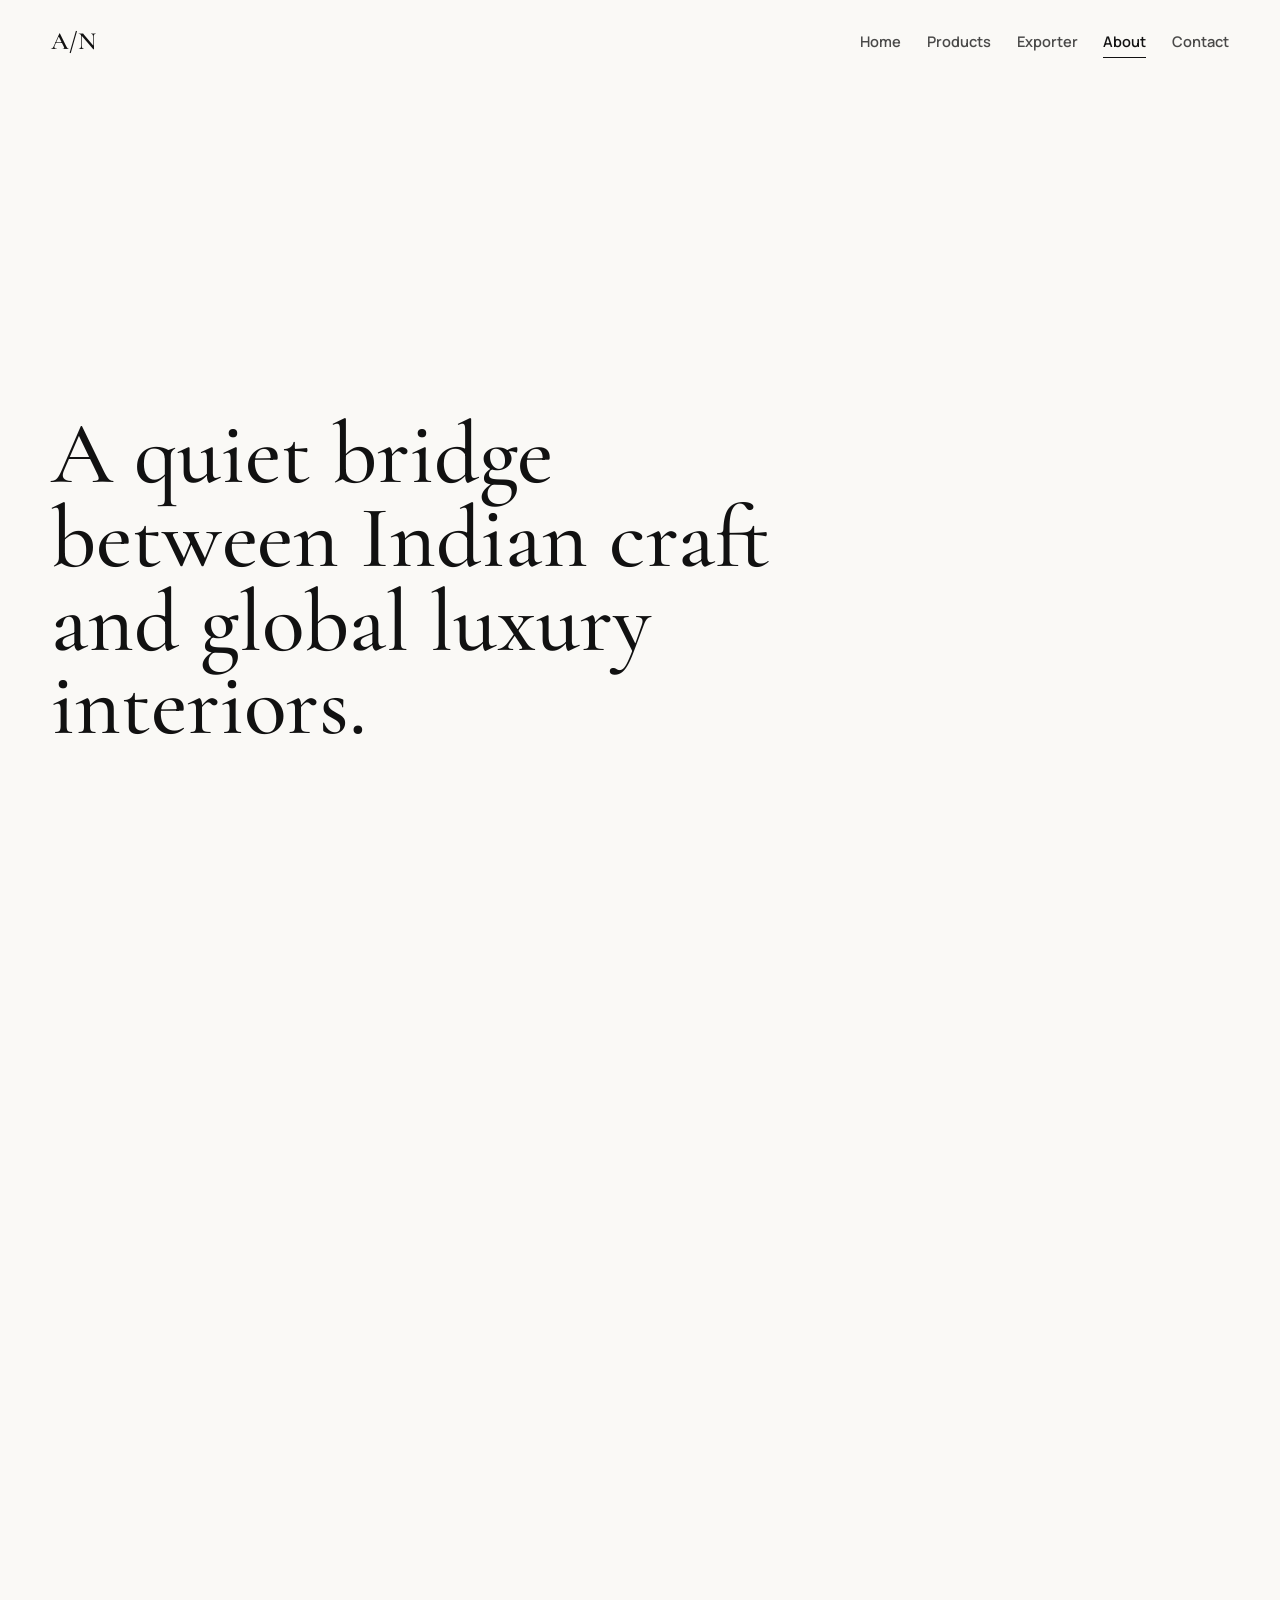
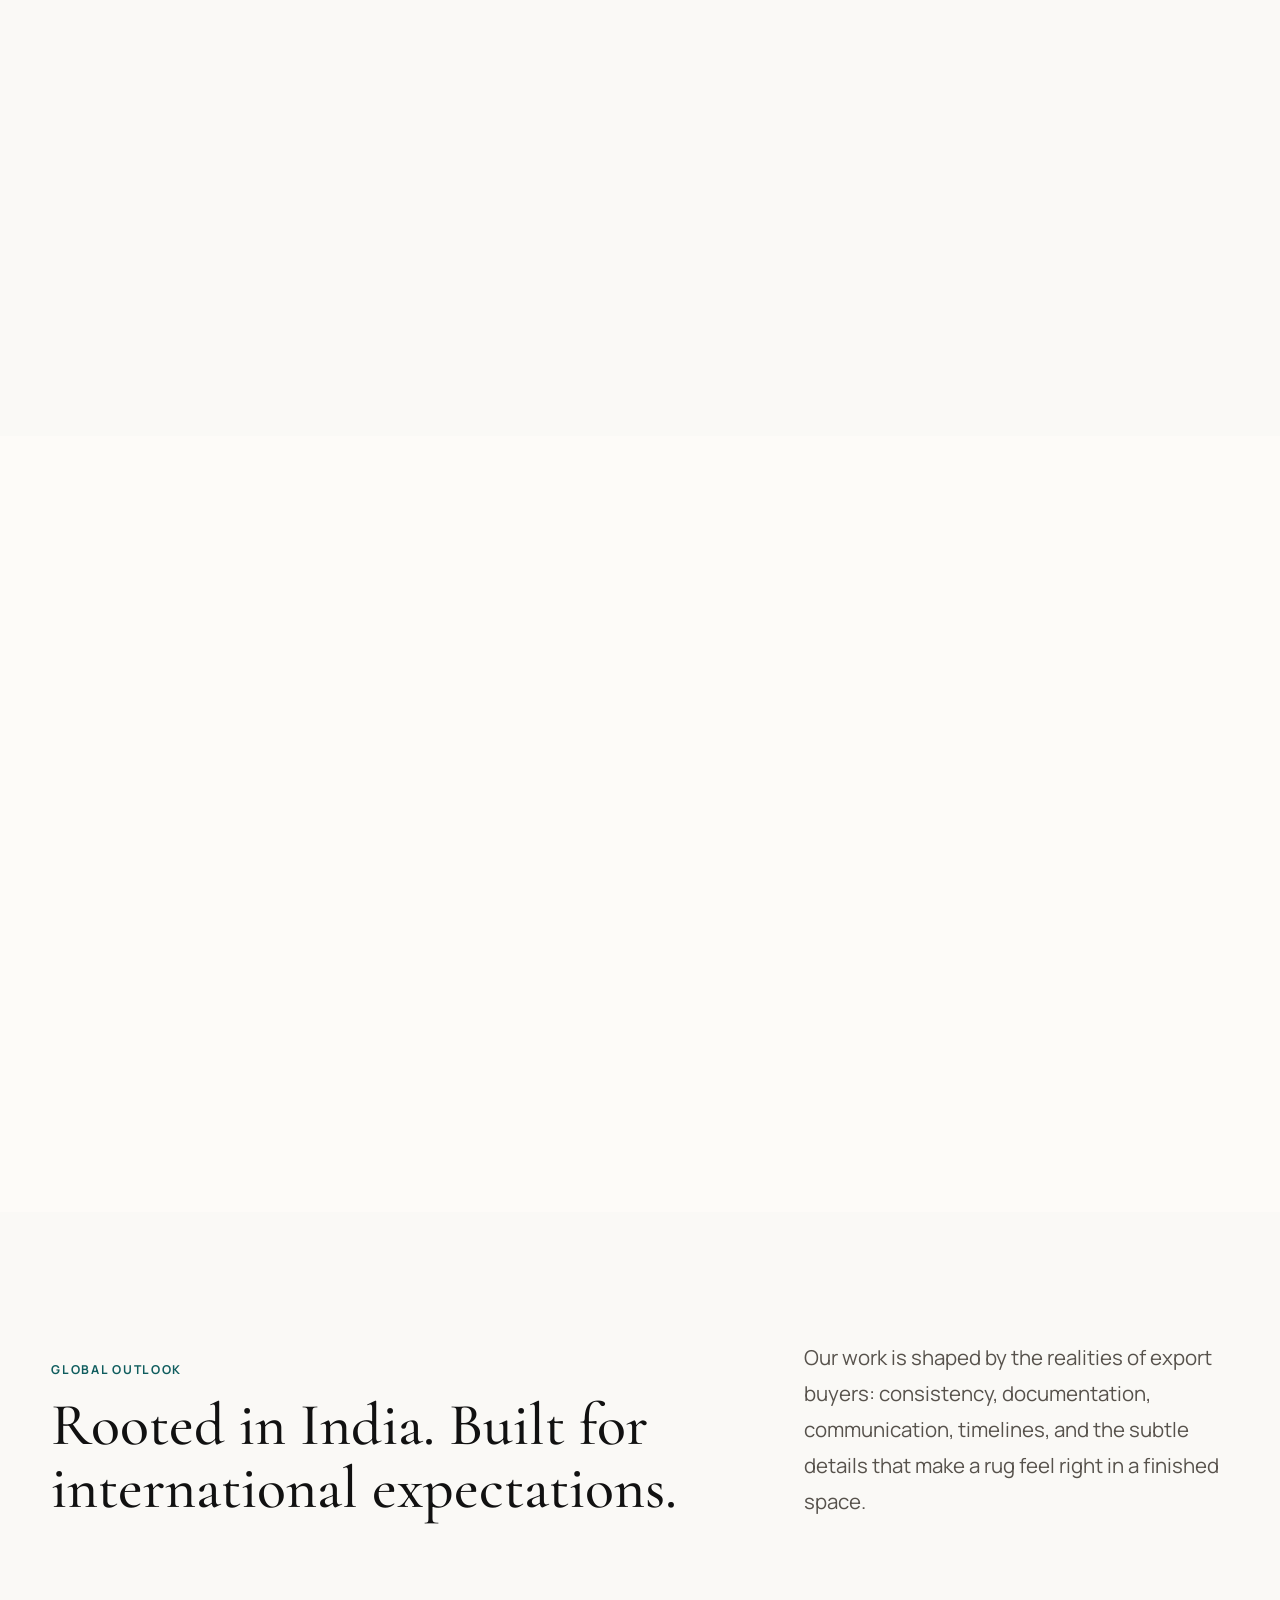
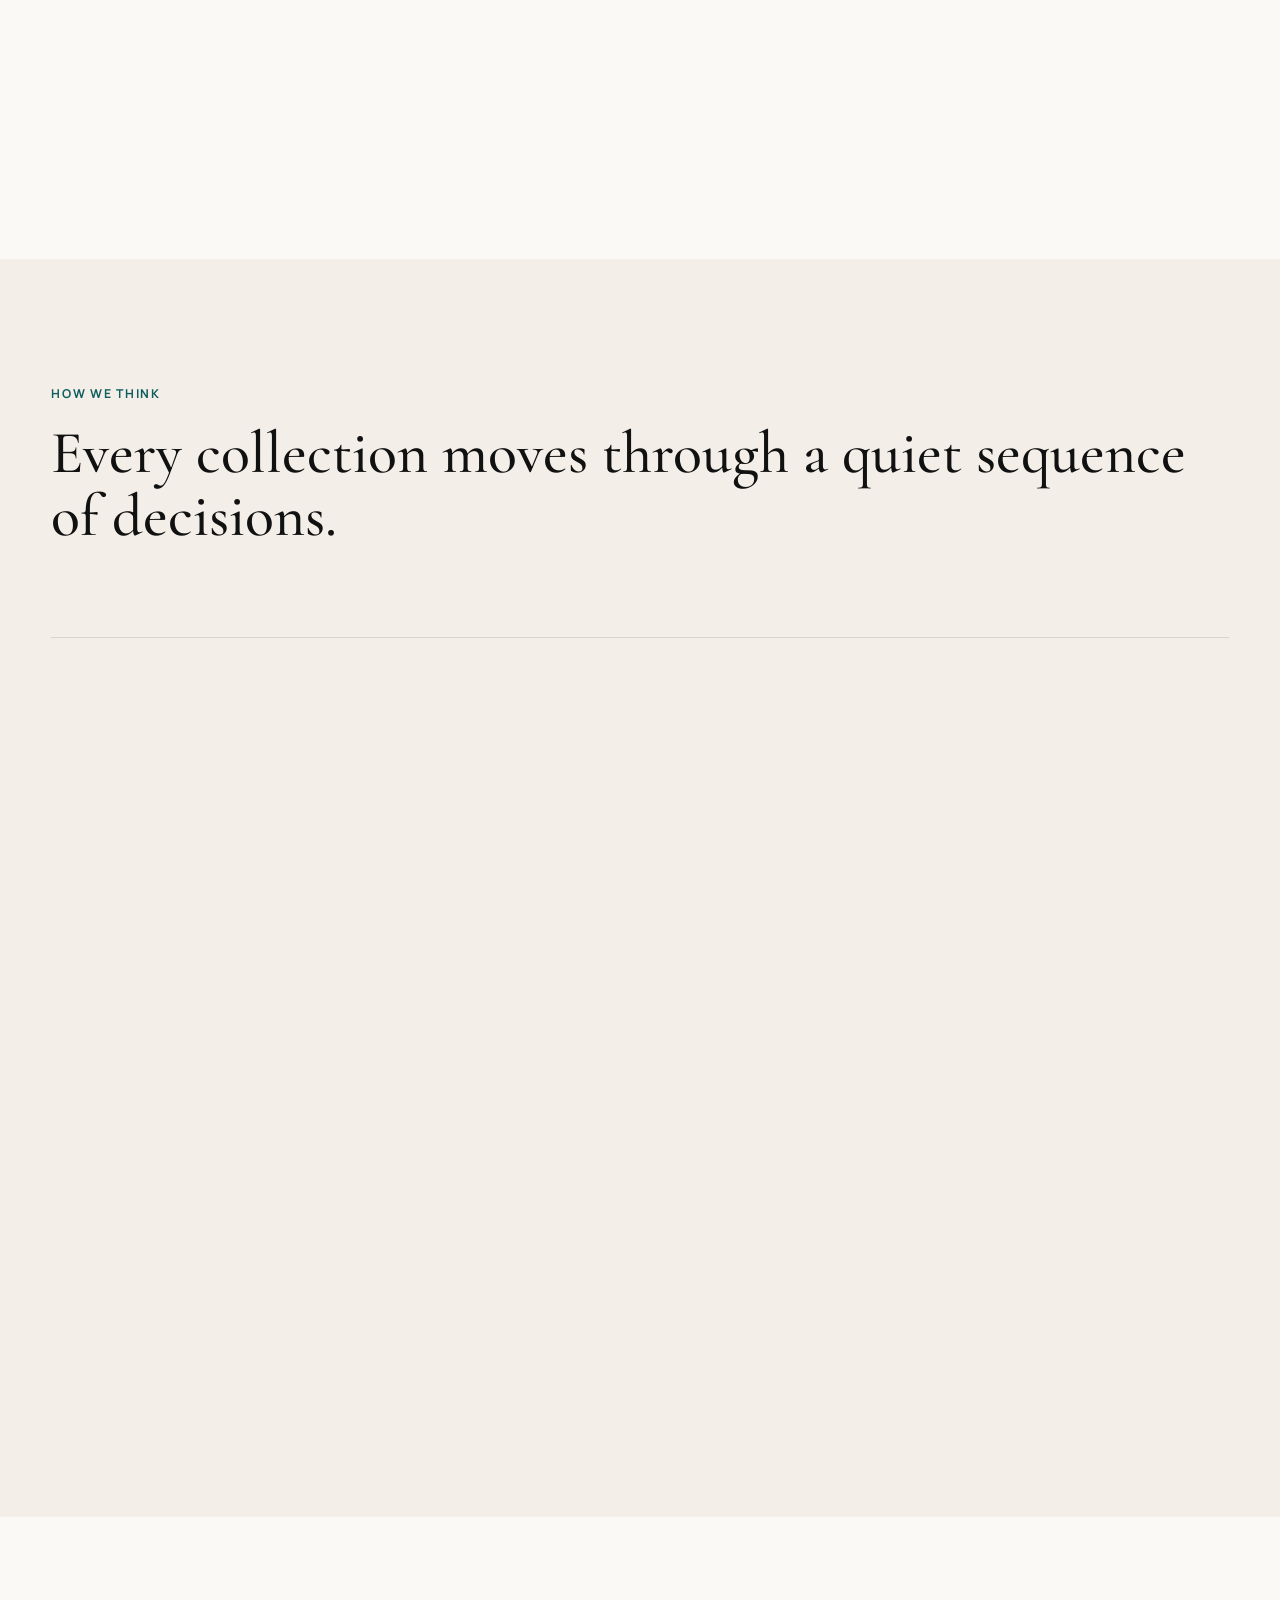
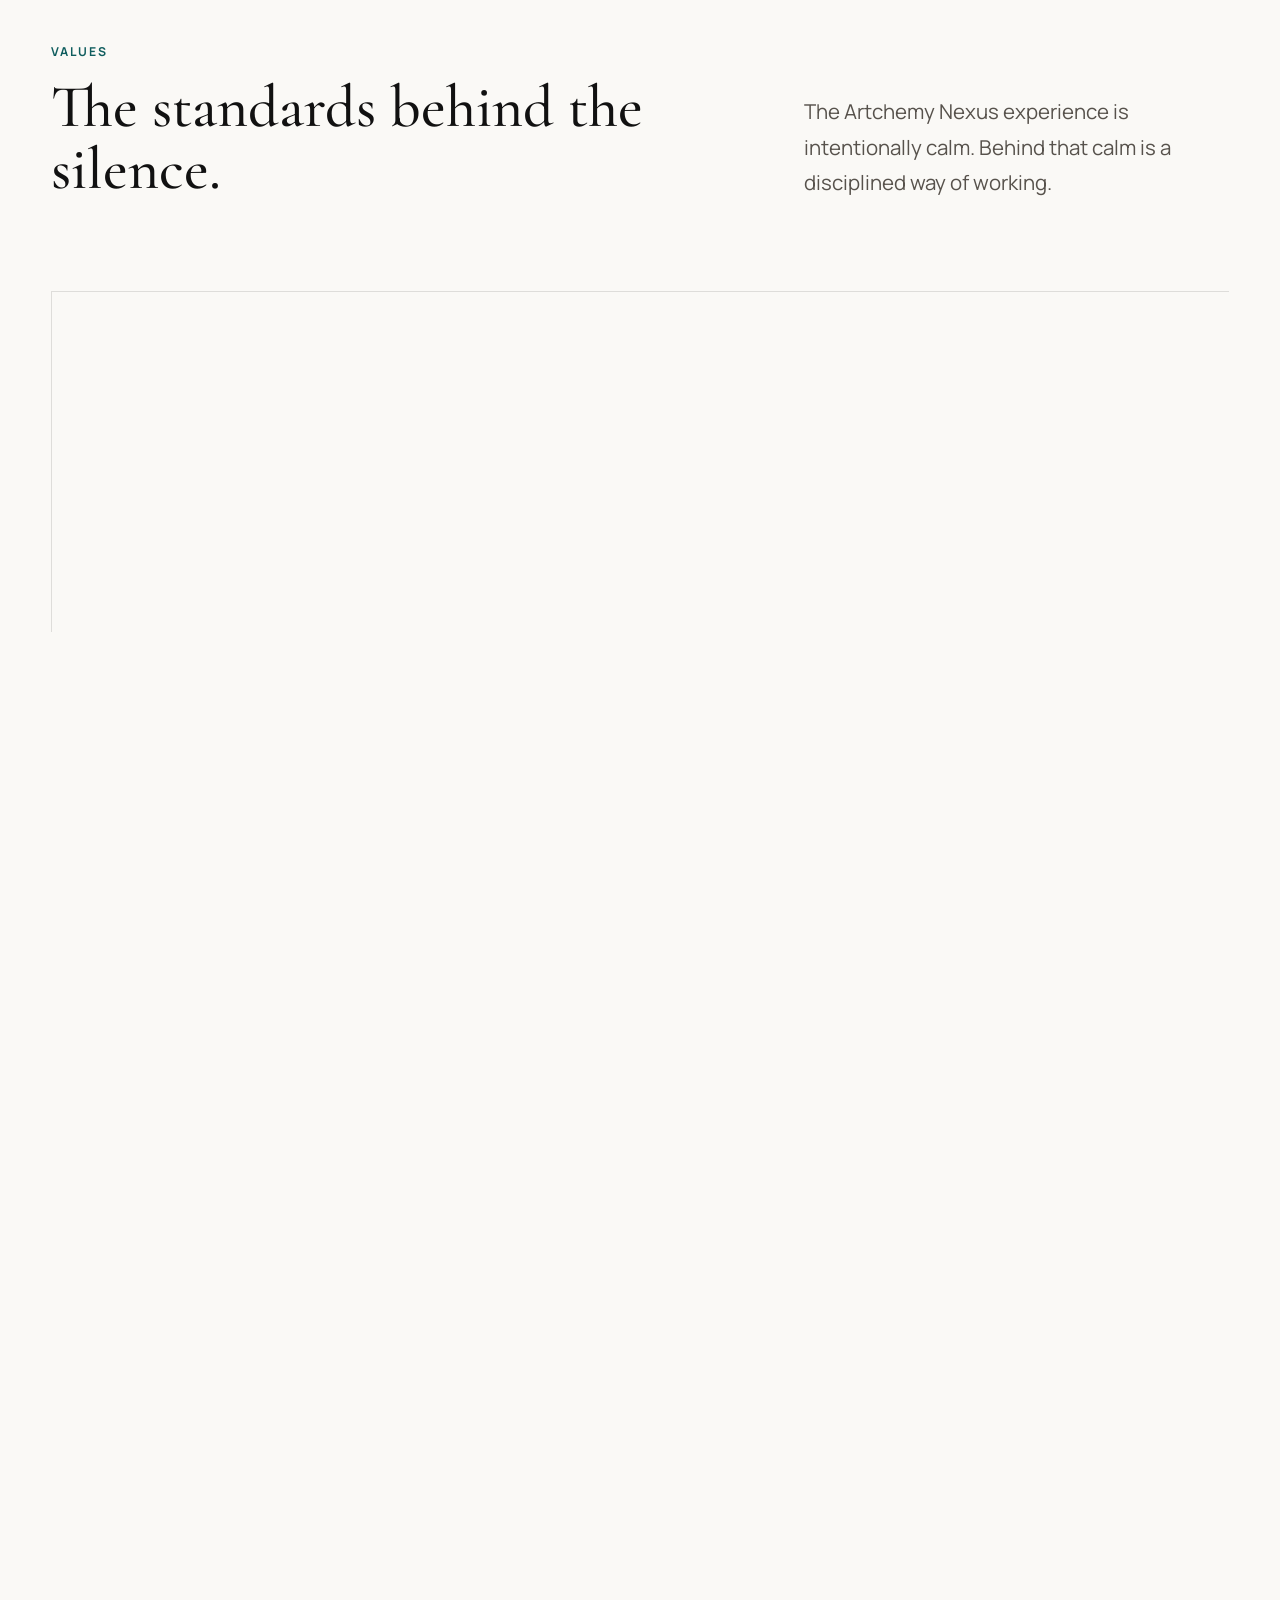
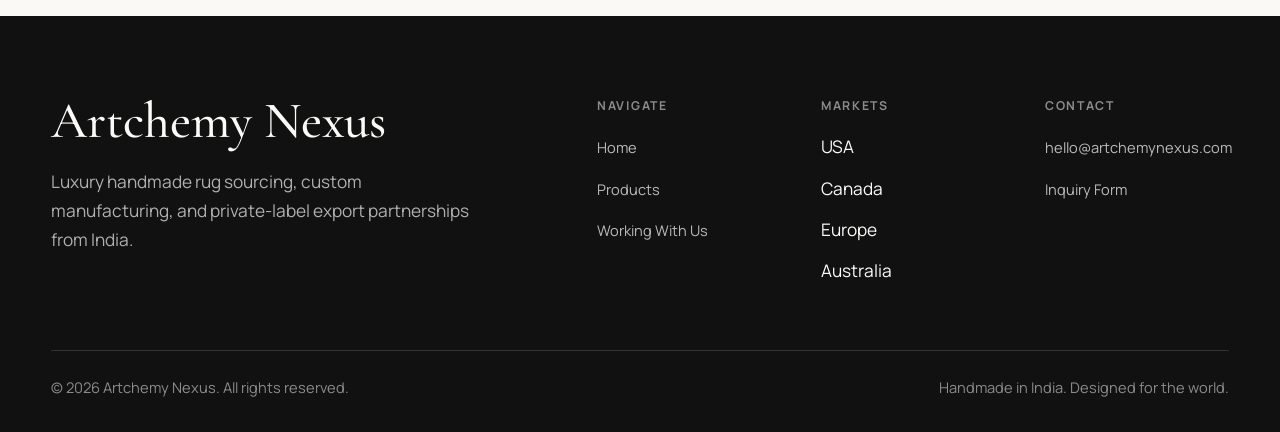
==== commit 4c170e2d: "New about and about style" ====
--- a/about.html
+++ b/about.html
@@ -1,83 +1,278 @@
 <!DOCTYPE html>
 <html lang="en">
 <head>
-    <meta charset="UTF-8">
-    <meta name="viewport" content="width=device-width, initial-scale=1.0">
-    <title>About Us | Artchemy Nexus</title>
-    <link href="https://fonts.googleapis.com/css2?family=Montserrat:wght@300;400;600&family=Playfair+Display:ital,wght@0,600;1,600&display=swap" rel="stylesheet">
-    <link rel="stylesheet" href="style.css">
-    <style>
-        .about-header { padding: 8rem 5% 4rem; text-align: center; background: var(--off-white); }
-        .content-section { max-width: 900px; margin: 0 auto; padding: 5rem 5%; }
-        .team-grid { display: grid; grid-template-columns: repeat(auto-fit, minmax(280px, 1fr)); gap: 3rem; padding: 5rem 5%; max-width: 1200px; margin: 0 auto; }
-        .team-card { background: var(--off-white); padding: 3rem; border: 1px solid rgba(11, 79, 79, 0.1); }
-        .eco-grid { display: grid; grid-template-columns: repeat(auto-fit, minmax(300px, 1fr)); gap: 2rem; padding: 5rem 5%; }
-        .visual-placeholder { width: 100%; height: 400px; background: #e0e4e4; display: flex; align-items: center; justify-content: center; color: var(--primary-teal); font-style: italic; margin: 2rem 0; }
-    </style>
+  <meta charset="UTF-8" />
+  <meta name="viewport" content="width=device-width, initial-scale=1.0" />
+
+  <title>About Artchemy Nexus | Luxury Rug Exporter from India</title>
+  <meta name="description" content="Discover the story of Artchemy Nexus, a luxury handmade rug sourcing partner connecting India's weaving heritage with global retailers, designers, and hospitality buyers." />
+  <link rel="canonical" href="https://artchemy-nexus.vercel.app/about.html" />
+
+  <meta property="og:title" content="About Artchemy Nexus" />
+  <meta property="og:description" content="A refined Indian rug sourcing partner built on craftsmanship, trust, and global design understanding." />
+  <meta property="og:type" content="website" />
+
+  <link rel="stylesheet" href="css/style.css" />
+  <link rel="stylesheet" href="css/animations.css" />
 </head>
+
 <body>
-    <header>
-        <a href="index.html" class="logo">A<span>/</span>N</a>
-        <nav>
-            <ul>
-                <li><a href="index.html">Home</a></li>
-                <li><a href="products.html">Products</a></li>
-                <li><a href="about.html" class="active">About Us</a></li>
-                <li><a href="contact.html">Contact</a></li>
-            </ul>
-        </nav>
-    </header>
-
-    <section class="about-header">
-        <span class="section-subtitle">Our Story</span>
-        <h1 style="color: var(--primary-teal);">Built Around Indian Rug Craftsmanship</h1>
-    </section>
-
-    <section class="content-section">
-        <p>Artchemy Nexus was founded to bring structure and reliability to sourcing rugs from India. India's rug industry is supported by generations of skilled artisans and specialized weaving units across the country. We work closely with these partners, coordinating development, production, and export so our international clients can access Indian craftsmanship with clarity and confidence.</p>
-        
-        <div class="visual-placeholder">[Insert: Artisan working on a loom]</div>
-
-        <h2>The Idea Behind Artchemy Nexus</h2>
-        <p>India has long been one of the world's most important centers for handmade rug production. Across different regions, skilled weaving units produce hand-knotted and hand-tufted rugs using techniques refined over generations. For international clients, however, navigating this ecosystem can be complex. Production capabilities vary between regions, communication gaps can occur, and managing quality, timelines, and export logistics often requires local coordination. Artchemy Nexus was established to simplify this process.</p>
-    </section>
-
-    <section class="team-grid">
-        <div class="team-card">
-            <h3>Harvinder Singh</h3>
-            <p><strong>Founder</strong></p>
-            <p>Harvinder oversees sourcing, product development, and international business operations. Working closely with weaving clusters and manufacturing partners, he focuses on building long-term relationships with buyers.</p>
-        </div>
-        <div class="team-card">
-            <h3>Manoj Sharma</h3>
-            <p><strong>Chief Strategy Officer</strong></p>
-            <p>Manoj leads strategy and growth. He aligns product development with international market needs while strengthening relationships across India's weaving clusters to ensure consistent quality.</p>
-        </div>
-        <div class="team-card">
-            <h3>Prabh Singh</h3>
-            <p><strong>Director - Canada Operations</strong></p>
-            <p>Prabh handles operations in Canada, from building relationships to coordinating shipments. His direct approach ensures clients receive a dependable experience throughout the process.</p>
-        </div>
-    </section>
-
-    <section style="background-color: var(--primary-teal); color: var(--pure-white);">
-        <h2 style="color: var(--pure-white); text-align: center; margin-bottom: 3rem;">How We Work Within the Rug Ecosystem</h2>
-        <div class="eco-grid">
-            <div>
-                <h3>Understanding</h3>
-                <p>India's rug industry spans multiple regions and weaving traditions. Each brings different techniques, materials, and strengths. Navigating this requires local knowledge.</p>
-            </div>
-            <div>
-                <h3>Coordination</h3>
-                <p>Development and sampling are coordinated with experienced units. Production planning is structured to maintain clarity, and orders are monitored throughout the manufacturing process.</p>
-            </div>
-            <div>
-                <h3>Reliable Export</h3>
-                <p>Export documentation, packaging, and logistics are coordinated carefully for smooth international delivery, ensuring clients receive their orders with proper scheduling.</p>
-            </div>
-        </div>
-    </section>
-
-    <footer>...</footer>
+  <a href="#main" class="skip-link">Skip to content</a>
+  <div class="page-progress" aria-hidden="true"></div>
+
+  <header class="site-header" data-header>
+    <div class="container">
+      <nav class="nav" aria-label="Primary navigation">
+        <a href="index.html" class="nav__brand">A/N</a>
+
+        <ul class="nav__menu" data-menu>
+          <li><a class="nav__link" href="index.html">Home</a></li>
+          <li><a class="nav__link" href="products.html">Products</a></li>
+          <li><a class="nav__link" href="exporter.html">Exporter</a></li>
+          <li><a class="nav__link" href="about.html" aria-current="page">About</a></li>
+          <li><a class="nav__link" href="contact.html">Contact</a></li>
+        </ul>
+
+        <button class="nav__toggle" type="button" data-menu-toggle aria-label="Open menu" aria-expanded="false">
+          <span></span>
+          <span></span>
+        </button>
+      </nav>
+    </div>
+  </header>
+
+  <main id="main">
+    <!-- About Hero -->
+    <section class="about-hero">
+      <div class="container about-hero__grid">
+        <div class="about-hero__content">
+          <p class="eyebrow reveal-up">About Artchemy Nexus</p>
+          <h1 class="display-title split-text">A quiet bridge between Indian craft and global luxury interiors.</h1>
+        </div>
+
+        <p class="lead reveal-up">
+          We exist for buyers who need more than access to production. Artchemy Nexus brings together material knowledge, design sensitivity, export discipline, and long-term sourcing relationships.
+        </p>
+      </div>
+    </section>
+
+    <!-- Story Image -->
+    <section class="about-image-band">
+      <figure class="about-image-band__frame reveal-image">
+        <img
+          src="https://images.unsplash.com/photo-1600166898405-da9535204843?auto=format&fit=crop&w=2200&q=85"
+          alt="Detailed handmade rug texture showing refined Indian craftsmanship"
+          loading="lazy"
+        />
+      </figure>
+    </section>
+
+    <!-- Story -->
+    <section class="section about-story">
+      <div class="container editorial-grid">
+        <div class="flow reveal-up">
+          <p class="eyebrow">Our Story</p>
+          <h2 class="section-title">Built for buyers who see sourcing as a creative responsibility.</h2>
+        </div>
+
+        <div class="flow reveal-up">
+          <p class="body-copy">
+            Artchemy Nexus was created to serve international retailers, interior designers, boutique stores, hospitality projects, and private-label brands seeking handmade rugs from India with clarity and refinement.
+          </p>
+          <p class="body-copy">
+            India has one of the world’s richest weaving ecosystems. Yet global buyers often need more than manufacturing access. They need translation: between design intent and craft process, between price architecture and quality, between sampling and reliable export.
+          </p>
+          <p class="body-copy">
+            Our role is to make that journey feel considered, calm, and commercially intelligent.
+          </p>
+        </div>
+      </div>
+    </section>
+
+    <!-- Mission Vision -->
+    <section class="section about-principles section--warm">
+      <div class="container about-principles__grid">
+        <article class="about-principle reveal-up">
+          <p class="eyebrow">Mission</p>
+          <h2 class="heading-lg">To connect India’s handmade rug heritage with global buyers through disciplined sourcing and refined development.</h2>
+        </article>
+
+        <article class="about-principle reveal-up">
+          <p class="eyebrow">Vision</p>
+          <h2 class="heading-lg">To become the most trusted quiet partner for luxury rug sourcing from India.</h2>
+        </article>
+      </div>
+    </section>
+
+    <!-- Statistics -->
+    <section class="section about-stats">
+      <div class="container">
+        <div class="section__header section__header--split">
+          <div>
+            <p class="eyebrow section__kicker">Global Outlook</p>
+            <h2 class="section-title">Rooted in India. Built for international expectations.</h2>
+          </div>
+          <p class="lead">
+            Our work is shaped by the realities of export buyers: consistency, documentation, communication, timelines, and the subtle details that make a rug feel right in a finished space.
+          </p>
+        </div>
+
+        <div class="stats">
+          <div class="stat reveal-up">
+            <span class="stat__value" data-count="5">0</span>
+            <span class="stat__label">Major export regions served</span>
+          </div>
+          <div class="stat reveal-up">
+            <span class="stat__value" data-count="18">0</span>
+            <span class="stat__label">Buyer categories supported</span>
+          </div>
+          <div class="stat reveal-up">
+            <span class="stat__value" data-count="42">0</span>
+            <span class="stat__label">Craft and finishing considerations</span>
+          </div>
+          <div class="stat reveal-up">
+            <span class="stat__value" data-count="250">0</span>
+            <span class="stat__label">Years of regional weaving inheritance</span>
+          </div>
+        </div>
+      </div>
+    </section>
+
+    <!-- Timeline -->
+    <section class="section about-timeline section--soft">
+      <div class="container">
+        <div class="section__header">
+          <p class="eyebrow">How We Think</p>
+          <h2 class="section-title">Every collection moves through a quiet sequence of decisions.</h2>
+        </div>
+
+        <div class="timeline">
+          <article class="timeline__item reveal-up">
+            <span>01</span>
+            <h3>Understand the Buyer</h3>
+            <p>We begin with market position, customer profile, design direction, pricing, quantities, and delivery realities.</p>
+          </article>
+
+          <article class="timeline__item reveal-up">
+            <span>02</span>
+            <h3>Translate the Brief</h3>
+            <p>Design references become material choices, construction methods, colour direction, texture, pile, and finish.</p>
+          </article>
+
+          <article class="timeline__item reveal-up">
+            <span>03</span>
+            <h3>Develop With Makers</h3>
+            <p>Sampling and production are aligned with the right craft clusters, capabilities, and quality expectations.</p>
+          </article>
+
+          <article class="timeline__item reveal-up">
+            <span>04</span>
+            <h3>Control the Details</h3>
+            <p>Inspection, packaging, documentation, and export coordination help the final product arrive with confidence.</p>
+          </article>
+        </div>
+      </div>
+    </section>
+
+    <!-- Values -->
+    <section class="section about-values">
+      <div class="container">
+        <div class="section__header section__header--split">
+          <div>
+            <p class="eyebrow section__kicker">Values</p>
+            <h2 class="section-title">The standards behind the silence.</h2>
+          </div>
+          <p class="lead">
+            The Artchemy Nexus experience is intentionally calm. Behind that calm is a disciplined way of working.
+          </p>
+        </div>
+
+        <div class="capability-grid">
+          <article class="reveal-up">
+            <h3>Restraint</h3>
+            <p>We believe luxury is not excess. It is proportion, patience, and knowing what to leave out.</p>
+          </article>
+
+          <article class="reveal-up">
+            <h3>Craft Respect</h3>
+            <p>Every rug begins with human skill. Our role is to protect that value while meeting global expectations.</p>
+          </article>
+
+          <article class="reveal-up">
+            <h3>Commercial Clarity</h3>
+            <p>Beautiful sourcing must also be practical: timelines, pricing, documentation, and repeatability matter.</p>
+          </article>
+
+          <article class="reveal-up">
+            <h3>Long Relationships</h3>
+            <p>We are built for buyers who value consistency, discretion, and trust over transactional sourcing.</p>
+          </article>
+        </div>
+      </div>
+    </section>
+
+    <!-- Final CTA -->
+    <section class="section final-cta">
+      <div class="container">
+        <div class="cta noise reveal-up">
+          <div class="cta__content">
+            <p class="eyebrow">Work With Artchemy Nexus</p>
+            <h2 class="section-title">If your next rug collection needs craft, clarity, and quiet confidence, begin here.</h2>
+            <p class="lead">
+              Share your project, buyer profile, target market, or collection idea. We will help shape the sourcing path from India.
+            </p>
+            <a href="contact.html" class="btn btn--gold">Start a Conversation</a>
+          </div>
+        </div>
+      </div>
+    </section>
+  </main>
+
+  <footer class="site-footer">
+    <div class="container footer__grid">
+      <div>
+        <div class="footer__brand">Artchemy Nexus</div>
+        <p class="footer__text">Luxury handmade rug sourcing, custom manufacturing, and private-label export partnerships from India.</p>
+      </div>
+
+      <div>
+        <p class="footer__title">Navigate</p>
+        <ul class="footer__links">
+          <li><a href="index.html">Home</a></li>
+          <li><a href="products.html">Products</a></li>
+          <li><a href="working-with-us.html">Working With Us</a></li>
+        </ul>
+      </div>
+
+      <div>
+        <p class="footer__title">Markets</p>
+        <ul class="footer__links">
+          <li>USA</li>
+          <li>Canada</li>
+          <li>Europe</li>
+          <li>Australia</li>
+        </ul>
+      </div>
+
+      <div>
+        <p class="footer__title">Contact</p>
+        <ul class="footer__links">
+          <li><a href="mailto:hello@artchemynexus.com">hello@artchemynexus.com</a></li>
+          <li><a href="contact.html">Inquiry Form</a></li>
+        </ul>
+      </div>
+    </div>
+
+    <div class="container footer__bottom">
+      <p>© 2026 Artchemy Nexus. All rights reserved.</p>
+      <p>Handmade in India. Designed for the world.</p>
+    </div>
+  </footer>
+
+  <script src="https://cdn.jsdelivr.net/npm/@studio-freight/lenis@1.0.42/bundled/lenis.min.js" defer></script>
+  <script src="https://cdn.jsdelivr.net/npm/gsap@3.12.5/dist/gsap.min.js" defer></script>
+  <script src="https://cdn.jsdelivr.net/npm/gsap@3.12.5/dist/ScrollTrigger.min.js" defer></script>
+  <script src="js/main.js" defer></script>
+  <script src="js/animations.js" defer></script>
 </body>
 </html>
--- a/css/style.css
+++ b/css/style.css
@@ -0,0 +1,1930 @@
+/* =========================================================
+   Artchemy Nexus — Luxury Design System
+   File: css/style.css
+   Milestone 1: Core Design System
+   ========================================================= */
+
+/* -----------------------------
+   Font Imports
+----------------------------- */
+@import "https://fonts.googleapis.com/css2?family=Cormorant+Garamond:wght@400;500;600;700&family=Manrope:wght@400;500;600;700&display=swap";
+
+/* -----------------------------
+   CSS Variables
+----------------------------- */
+:root {
+  /* Brand Colors */
+  --color-background: #faf9f6;
+  --color-warm-white: #fdfbf8;
+  --color-charcoal: #111111;
+  --color-teal: #0f5d5e;
+  --color-gold: #b08d57;
+  --color-soft-gray: #eceae6;
+
+  /* Supporting Colors */
+  --color-stone: #d8d2c8;
+  --color-ink-muted: #57524c;
+  --color-cream-deep: #f3efe8;
+  --color-border: rgba(17, 17, 17, 0.12);
+  --color-border-strong: rgba(17, 17, 17, 0.22);
+
+  /* Typography */
+  --font-heading: "Cormorant Garamond", Georgia, serif;
+  --font-body: "Manrope", Arial, sans-serif;
+
+  /* Font Sizes */
+  --text-xs: clamp(0.72rem, 0.7rem + 0.08vw, 0.78rem);
+  --text-sm: clamp(0.84rem, 0.82rem + 0.12vw, 0.94rem);
+  --text-base: clamp(1rem, 0.96rem + 0.18vw, 1.08rem);
+  --text-md: clamp(1.12rem, 1.04rem + 0.3vw, 1.28rem);
+  --text-lg: clamp(1.35rem, 1.16rem + 0.65vw, 1.72rem);
+  --text-xl: clamp(1.8rem, 1.42rem + 1.3vw, 2.65rem);
+  --text-2xl: clamp(2.45rem, 1.82rem + 2.4vw, 4.4rem);
+  --text-3xl: clamp(3.25rem, 2.15rem + 4.2vw, 7.2rem);
+
+  /* Line Heights */
+  --leading-tight: 0.95;
+  --leading-heading: 1.05;
+  --leading-body: 1.7;
+
+  /* Letter Spacing */
+  --tracking-none: 0;
+  --tracking-wide: 0.08em;
+  --tracking-wider: 0.14em;
+
+  /* Spacing Scale */
+  --space-1: 0.25rem;
+  --space-2: 0.5rem;
+  --space-3: 0.75rem;
+  --space-4: 1rem;
+  --space-5: 1.25rem;
+  --space-6: 1.5rem;
+  --space-8: 2rem;
+  --space-10: 2.5rem;
+  --space-12: 3rem;
+  --space-16: 4rem;
+  --space-20: 5rem;
+  --space-24: 6rem;
+  --space-32: 8rem;
+  --space-40: 10rem;
+
+  /* Radius */
+  --radius-xs: 6px;
+  --radius-sm: 10px;
+  --radius-md: 12px;
+  --radius-lg: 16px;
+  --radius-xl: 18px;
+  --radius-full: 999px;
+
+  /* Shadows */
+  --shadow-soft: 0 20px 60px rgba(17, 17, 17, 0.06);
+  --shadow-medium: 0 26px 80px rgba(17, 17, 17, 0.1);
+  --shadow-focus: 0 0 0 4px rgba(176, 141, 87, 0.28);
+
+  /* Containers */
+  --container-sm: 760px;
+  --container-md: 1040px;
+  --container-lg: 1240px;
+  --container-xl: 1440px;
+
+  /* Layout */
+  --site-gutter: clamp(1rem, 4vw, 4rem);
+  --section-padding: clamp(5rem, 10vw, 10rem);
+
+  /* Motion */
+  --ease-luxury: cubic-bezier(0.22, 1, 0.36, 1);
+  --ease-soft: cubic-bezier(0.4, 0, 0.2, 1);
+  --duration-fast: 180ms;
+  --duration-base: 360ms;
+  --duration-slow: 720ms;
+
+  /* Header */
+  --header-height: 82px;
+
+  /* Z Index */
+  --z-header: 100;
+  --z-overlay: 200;
+  --z-modal: 300;
+}
+
+/* -----------------------------
+   Reset
+----------------------------- */
+*,
+*::before,
+*::after {
+  box-sizing: border-box;
+}
+
+html {
+  min-width: 320px;
+  scroll-behavior: smooth;
+  text-size-adjust: 100%;
+}
+
+body {
+  margin: 0;
+  background: var(--color-background);
+  color: var(--color-charcoal);
+  font-family: var(--font-body);
+  font-size: var(--text-base);
+  font-weight: 400;
+  line-height: var(--leading-body);
+  text-rendering: optimizeLegibility;
+  -webkit-font-smoothing: antialiased;
+}
+
+img,
+picture,
+video,
+canvas,
+svg {
+  display: block;
+  max-width: 100%;
+}
+
+img {
+  height: auto;
+}
+
+button,
+input,
+textarea,
+select {
+  font: inherit;
+}
+
+button {
+  cursor: pointer;
+}
+
+a {
+  color: inherit;
+  text-decoration: none;
+}
+
+p,
+h1,
+h2,
+h3,
+h4,
+h5,
+h6,
+figure,
+blockquote {
+  margin: 0;
+}
+
+ul,
+ol {
+  margin: 0;
+  padding: 0;
+}
+
+::selection {
+  background: rgba(176, 141, 87, 0.3);
+  color: var(--color-charcoal);
+}
+
+/* -----------------------------
+   Accessibility
+----------------------------- */
+:focus-visible {
+  outline: none;
+  box-shadow: var(--shadow-focus);
+}
+
+.skip-link {
+  position: fixed;
+  left: var(--space-4);
+  top: var(--space-4);
+  z-index: var(--z-modal);
+  transform: translateY(-140%);
+  border-radius: var(--radius-full);
+  background: var(--color-charcoal);
+  color: var(--color-warm-white);
+  padding: var(--space-3) var(--space-5);
+  font-size: var(--text-sm);
+  font-weight: 600;
+  transition: transform var(--duration-base) var(--ease-luxury);
+}
+
+.skip-link:focus {
+  transform: translateY(0);
+}
+
+.visually-hidden {
+  position: absolute;
+  width: 1px;
+  height: 1px;
+  margin: -1px;
+  overflow: hidden;
+  clip: rect(0 0 0 0);
+  clip-path: inset(50%);
+  white-space: nowrap;
+  border: 0;
+}
+
+/* -----------------------------
+   Typography
+----------------------------- */
+.eyebrow {
+  color: var(--color-teal);
+  font-size: var(--text-xs);
+  font-weight: 700;
+  letter-spacing: var(--tracking-wider);
+  line-height: 1.2;
+  text-transform: uppercase;
+}
+
+.display-title {
+  font-family: var(--font-heading);
+  font-size: var(--text-3xl);
+  font-weight: 500;
+  letter-spacing: var(--tracking-none);
+  line-height: var(--leading-tight);
+}
+
+.section-title {
+  font-family: var(--font-heading);
+  font-size: var(--text-2xl);
+  font-weight: 500;
+  letter-spacing: var(--tracking-none);
+  line-height: var(--leading-heading);
+}
+
+.heading-lg {
+  font-family: var(--font-heading);
+  font-size: var(--text-xl);
+  font-weight: 500;
+  line-height: var(--leading-heading);
+}
+
+.heading-md {
+  font-family: var(--font-heading);
+  font-size: var(--text-lg);
+  font-weight: 500;
+  line-height: 1.15;
+}
+
+.lead {
+  color: var(--color-ink-muted);
+  font-size: var(--text-md);
+  line-height: 1.75;
+}
+
+.body-copy {
+  color: var(--color-ink-muted);
+  font-size: var(--text-base);
+  line-height: var(--leading-body);
+}
+
+.caption {
+  color: var(--color-ink-muted);
+  font-size: var(--text-sm);
+  line-height: 1.55;
+}
+
+/* -----------------------------
+   Containers & Sections
+----------------------------- */
+.container {
+  width: calc(100% - calc(var(--site-gutter) * 2));
+  max-width: var(--container-xl);
+  margin-inline: auto;
+}
+
+.container--sm {
+  max-width: var(--container-sm);
+}
+
+.container--md {
+  max-width: var(--container-md);
+}
+
+.container--lg {
+  max-width: var(--container-lg);
+}
+
+.section {
+  padding-block: var(--section-padding);
+}
+
+.section--warm {
+  background: var(--color-warm-white);
+}
+
+.section--soft {
+  background: var(--color-cream-deep);
+}
+
+.section__header {
+  display: grid;
+  gap: var(--space-5);
+  margin-bottom: clamp(3rem, 7vw, 6rem);
+}
+
+.section__header--split {
+  align-items: end;
+  grid-template-columns: minmax(0, 0.95fr) minmax(280px, 0.55fr);
+}
+
+.section__kicker {
+  margin-bottom: var(--space-4);
+}
+
+/* -----------------------------
+   Grid System
+----------------------------- */
+.grid {
+  display: grid;
+  gap: var(--space-6);
+}
+
+.grid--2 {
+  grid-template-columns: repeat(2, minmax(0, 1fr));
+}
+
+.grid--3 {
+  grid-template-columns: repeat(3, minmax(0, 1fr));
+}
+
+.grid--4 {
+  grid-template-columns: repeat(4, minmax(0, 1fr));
+}
+
+.editorial-grid {
+  display: grid;
+  align-items: center;
+  gap: clamp(2rem, 6vw, 6rem);
+  grid-template-columns: minmax(0, 0.9fr) minmax(0, 1.1fr);
+}
+
+.editorial-grid--reverse {
+  grid-template-columns: minmax(0, 1.1fr) minmax(0, 0.9fr);
+}
+
+/* -----------------------------
+   Buttons
+----------------------------- */
+.btn {
+  position: relative;
+  display: inline-flex;
+  align-items: center;
+  justify-content: center;
+  min-height: 48px;
+  border: 1px solid transparent;
+  border-radius: var(--radius-full);
+  padding: 0.85rem 1.35rem;
+  font-size: var(--text-sm);
+  font-weight: 600;
+  line-height: 1;
+  overflow: hidden;
+  transition:
+    background-color var(--duration-base) var(--ease-luxury),
+    border-color var(--duration-base) var(--ease-luxury),
+    color var(--duration-base) var(--ease-luxury),
+    transform var(--duration-base) var(--ease-luxury);
+}
+
+.btn:hover {
+  transform: translateY(-2px);
+}
+
+.btn:active {
+  transform: translateY(0);
+}
+
+.btn--primary {
+  background: var(--color-charcoal);
+  color: var(--color-warm-white);
+}
+
+.btn--primary:hover {
+  background: var(--color-teal);
+}
+
+.btn--secondary {
+  border-color: var(--color-border-strong);
+  background: transparent;
+  color: var(--color-charcoal);
+}
+
+.btn--secondary:hover {
+  border-color: var(--color-charcoal);
+  background: var(--color-charcoal);
+  color: var(--color-warm-white);
+}
+
+.btn--gold {
+  background: var(--color-gold);
+  color: var(--color-warm-white);
+}
+
+.btn--text {
+  min-height: auto;
+  border-radius: 0;
+  padding: 0 0 var(--space-1);
+  border-bottom: 1px solid currentColor;
+  color: var(--color-charcoal);
+}
+
+.btn--text:hover {
+  color: var(--color-teal);
+  transform: none;
+}
+
+/* -----------------------------
+   Navigation
+----------------------------- */
+.site-header {
+  position: fixed;
+  inset: 0 0 auto;
+  z-index: var(--z-header);
+  height: var(--header-height);
+  transition:
+    background-color var(--duration-base) var(--ease-luxury),
+    border-color var(--duration-base) var(--ease-luxury),
+    backdrop-filter var(--duration-base) var(--ease-luxury);
+}
+
+.site-header.is-scrolled {
+  border-bottom: 1px solid rgba(17, 17, 17, 0.08);
+  background: rgba(250, 249, 246, 0.78);
+  backdrop-filter: blur(18px);
+}
+
+.nav {
+  display: flex;
+  align-items: center;
+  justify-content: space-between;
+  height: var(--header-height);
+}
+
+.nav__brand {
+  font-family: var(--font-heading);
+  font-size: 1.55rem;
+  font-weight: 600;
+  line-height: 1;
+}
+
+.nav__menu {
+  display: flex;
+  align-items: center;
+  gap: clamp(1rem, 2vw, 2rem);
+  list-style: none;
+}
+
+.nav__link {
+  position: relative;
+  color: rgba(17, 17, 17, 0.76);
+  font-size: var(--text-sm);
+  font-weight: 600;
+  transition: color var(--duration-base) var(--ease-luxury);
+}
+
+.nav__link::after {
+  position: absolute;
+  left: 0;
+  bottom: -0.4rem;
+  width: 100%;
+  height: 1px;
+  background: currentColor;
+  content: "";
+  transform: scaleX(0);
+  transform-origin: right;
+  transition: transform var(--duration-base) var(--ease-luxury);
+}
+
+.nav__link:hover,
+.nav__link[aria-current="page"] {
+  color: var(--color-charcoal);
+}
+
+.nav__link:hover::after,
+.nav__link[aria-current="page"]::after {
+  transform: scaleX(1);
+  transform-origin: left;
+}
+
+.nav__toggle {
+  display: none;
+  width: 46px;
+  height: 46px;
+  border: 1px solid var(--color-border);
+  border-radius: var(--radius-full);
+  background: rgba(253, 251, 248, 0.8);
+  color: var(--color-charcoal);
+}
+
+/* -----------------------------
+   Cards
+----------------------------- */
+.card {
+  border: 1px solid var(--color-border);
+  border-radius: var(--radius-lg);
+  background: rgba(253, 251, 248, 0.72);
+  overflow: hidden;
+  transition:
+    transform var(--duration-slow) var(--ease-luxury),
+    border-color var(--duration-base) var(--ease-luxury),
+    box-shadow var(--duration-base) var(--ease-luxury);
+}
+
+.card:hover {
+  border-color: rgba(176, 141, 87, 0.34);
+  box-shadow: var(--shadow-soft);
+  transform: translateY(-6px);
+}
+
+.card__media {
+  aspect-ratio: 4 / 5;
+  overflow: hidden;
+}
+
+.card__media img {
+  width: 100%;
+  height: 100%;
+  object-fit: cover;
+  transition: transform 1200ms var(--ease-luxury);
+}
+
+.card:hover .card__media img {
+  transform: scale(1.045);
+}
+
+.card__body {
+  display: grid;
+  gap: var(--space-4);
+  padding: clamp(1.25rem, 3vw, 2rem);
+}
+
+.card__meta {
+  color: var(--color-gold);
+  font-size: var(--text-xs);
+  font-weight: 700;
+  letter-spacing: var(--tracking-wider);
+  text-transform: uppercase;
+}
+
+/* -----------------------------
+   Image Components
+----------------------------- */
+.image-frame {
+  position: relative;
+  border-radius: var(--radius-xl);
+  overflow: hidden;
+  background: var(--color-soft-gray);
+}
+
+.image-frame img {
+  width: 100%;
+  height: 100%;
+  object-fit: cover;
+}
+
+.image-frame--landscape {
+  aspect-ratio: 16 / 10;
+}
+
+.image-frame--portrait {
+  aspect-ratio: 4 / 5;
+}
+
+.image-frame--square {
+  aspect-ratio: 1;
+}
+
+.image-reveal {
+  clip-path: inset(0 0 0 0);
+  overflow: hidden;
+}
+
+.image-caption {
+  margin-top: var(--space-3);
+  color: var(--color-ink-muted);
+  font-size: var(--text-sm);
+}
+
+/* -----------------------------
+   Statistics
+----------------------------- */
+.stats {
+  display: grid;
+  gap: var(--space-4);
+  grid-template-columns: repeat(4, minmax(0, 1fr));
+}
+
+.stat {
+  border-top: 1px solid var(--color-border);
+  padding-top: var(--space-5);
+}
+
+.stat__value {
+  display: block;
+  font-family: var(--font-heading);
+  font-size: clamp(2.4rem, 5vw, 5rem);
+  font-weight: 500;
+  line-height: 1;
+}
+
+.stat__label {
+  display: block;
+  margin-top: var(--space-3);
+  color: var(--color-ink-muted);
+  font-size: var(--text-sm);
+}
+
+/* -----------------------------
+   Forms
+----------------------------- */
+.form {
+  display: grid;
+  gap: var(--space-5);
+}
+
+.form__group {
+  display: grid;
+  gap: var(--space-2);
+}
+
+.form label {
+  color: var(--color-charcoal);
+  font-size: var(--text-sm);
+  font-weight: 600;
+}
+
+.input,
+.textarea,
+.select {
+  width: 100%;
+  border: 1px solid var(--color-border);
+  border-radius: var(--radius-md);
+  background: var(--color-warm-white);
+  color: var(--color-charcoal);
+  padding: 1rem 1rem;
+  transition:
+    border-color var(--duration-base) var(--ease-luxury),
+    box-shadow var(--duration-base) var(--ease-luxury);
+}
+
+.textarea {
+  min-height: 160px;
+  resize: vertical;
+}
+
+.input:focus,
+.textarea:focus,
+.select:focus {
+  border-color: var(--color-gold);
+  outline: none;
+  box-shadow: var(--shadow-focus);
+}
+
+.input::placeholder,
+.textarea::placeholder {
+  color: rgba(87, 82, 76, 0.62);
+}
+
+/* -----------------------------
+   Accordion / FAQ
+----------------------------- */
+.accordion {
+  display: grid;
+  border-top: 1px solid var(--color-border);
+}
+
+.accordion__item {
+  border-bottom: 1px solid var(--color-border);
+}
+
+.accordion__button {
+  display: flex;
+  align-items: center;
+  justify-content: space-between;
+  width: 100%;
+  border: 0;
+  background: transparent;
+  color: var(--color-charcoal);
+  padding: var(--space-5) 0;
+  text-align: left;
+  font-weight: 600;
+}
+
+.accordion__icon {
+  width: 1rem;
+  height: 1rem;
+  transition: transform var(--duration-base) var(--ease-luxury);
+}
+
+.accordion__item.is-open .accordion__icon {
+  transform: rotate(45deg);
+}
+
+.accordion__content {
+  max-width: 760px;
+  color: var(--color-ink-muted);
+  padding-bottom: var(--space-5);
+}
+
+/* -----------------------------
+   CTA
+----------------------------- */
+.cta {
+  position: relative;
+  overflow: hidden;
+  border-radius: var(--radius-xl);
+  background: var(--color-charcoal);
+  color: var(--color-warm-white);
+  padding: clamp(3rem, 8vw, 7rem);
+}
+
+.cta::before {
+  position: absolute;
+  inset: 0;
+  background:
+    linear-gradient(120deg, rgba(15, 93, 94, 0.32), transparent 55%),
+    radial-gradient(circle at 80% 20%, rgba(176, 141, 87, 0.22), transparent 32%);
+  content: "";
+  pointer-events: none;
+}
+
+.cta__content {
+  position: relative;
+  display: grid;
+  gap: var(--space-6);
+  max-width: 760px;
+}
+
+.cta .lead {
+  color: rgba(253, 251, 248, 0.76);
+}
+
+/* -----------------------------
+   Footer
+----------------------------- */
+.site-footer {
+  background: var(--color-charcoal);
+  color: var(--color-warm-white);
+  padding-block: var(--space-20) var(--space-8);
+}
+
+.footer__grid {
+  display: grid;
+  gap: var(--space-10);
+  grid-template-columns: minmax(0, 1.1fr) repeat(3, minmax(140px, 0.4fr));
+}
+
+.footer__brand {
+  font-family: var(--font-heading);
+  font-size: clamp(2rem, 4vw, 4rem);
+  font-weight: 500;
+  line-height: 1;
+}
+
+.footer__text {
+  max-width: 430px;
+  margin-top: var(--space-5);
+  color: rgba(253, 251, 248, 0.68);
+}
+
+.footer__title {
+  margin-bottom: var(--space-4);
+  color: rgba(253, 251, 248, 0.52);
+  font-size: var(--text-xs);
+  font-weight: 700;
+  letter-spacing: var(--tracking-wider);
+  text-transform: uppercase;
+}
+
+.footer__links {
+  display: grid;
+  gap: var(--space-3);
+  list-style: none;
+}
+
+.footer__links a {
+  color: rgba(253, 251, 248, 0.72);
+  font-size: var(--text-sm);
+  transition: color var(--duration-base) var(--ease-luxury);
+}
+
+.footer__links a:hover {
+  color: var(--color-warm-white);
+}
+
+.footer__bottom {
+  display: flex;
+  justify-content: space-between;
+  gap: var(--space-4);
+  margin-top: var(--space-16);
+  border-top: 1px solid rgba(253, 251, 248, 0.14);
+  padding-top: var(--space-6);
+  color: rgba(253, 251, 248, 0.52);
+  font-size: var(--text-sm);
+}
+
+/* -----------------------------
+   Utility Classes
+----------------------------- */
+.text-muted {
+  color: var(--color-ink-muted);
+}
+
+.text-teal {
+  color: var(--color-teal);
+}
+
+.text-gold {
+  color: var(--color-gold);
+}
+
+.bg-warm {
+  background: var(--color-warm-white);
+}
+
+.bg-soft {
+  background: var(--color-cream-deep);
+}
+
+.flow > * + * {
+  margin-top: var(--space-5);
+}
+
+.noise {
+  position: relative;
+}
+
+.noise::after {
+  position: absolute;
+  inset: 0;
+  opacity: 0.035;
+  background-image:
+    linear-gradient(rgba(17, 17, 17, 0.35) 1px, transparent 1px),
+    linear-gradient(90deg, rgba(17, 17, 17, 0.35) 1px, transparent 1px);
+  background-size: 18px 18px;
+  content: "";
+  pointer-events: none;
+}
+
+/* -----------------------------
+   Responsive
+----------------------------- */
+@media (max-width: 1024px) {
+  :root {
+    --header-height: 74px;
+  }
+
+  .section__header--split,
+  .editorial-grid,
+  .editorial-grid--reverse {
+    grid-template-columns: 1fr;
+  }
+
+  .grid--4 {
+    grid-template-columns: repeat(2, minmax(0, 1fr));
+  }
+
+  .stats {
+    grid-template-columns: repeat(2, minmax(0, 1fr));
+  }
+
+  .footer__grid {
+    grid-template-columns: 1fr 1fr;
+  }
+}
+
+@media (max-width: 760px) {
+  :root {
+    --site-gutter: 1.25rem;
+    --section-padding: clamp(4rem, 16vw, 6rem);
+  }
+
+  .nav__menu {
+    position: fixed;
+    inset: 0;
+    z-index: var(--z-overlay);
+    display: grid;
+    place-content: center;
+    gap: var(--space-6);
+    background: rgba(250, 249, 246, 0.96);
+    backdrop-filter: blur(18px);
+    opacity: 0;
+    pointer-events: none;
+    transform: translateY(-1rem);
+    transition:
+      opacity var(--duration-base) var(--ease-luxury),
+      transform var(--duration-base) var(--ease-luxury);
+  }
+
+  .nav__menu.is-open {
+    opacity: 1;
+    pointer-events: auto;
+    transform: translateY(0);
+  }
+
+  .nav__link {
+    font-family: var(--font-heading);
+    font-size: clamp(2rem, 10vw, 4rem);
+    font-weight: 500;
+  }
+
+  .nav__toggle {
+    position: relative;
+    z-index: calc(var(--z-overlay) + 1);
+    display: inline-grid;
+    place-items: center;
+  }
+
+  .grid--2,
+  .grid--3,
+  .grid--4,
+  .stats,
+  .footer__grid {
+    grid-template-columns: 1fr;
+  }
+
+  .footer__bottom {
+    flex-direction: column;
+  }
+
+  .cta {
+    border-radius: var(--radius-lg);
+  }
+}
+
+@media (max-width: 420px) {
+  .btn:not(.btn--text) {
+    width: 100%;
+  }
+
+  .section__header {
+    margin-bottom: var(--space-10);
+  }
+}
+
+/* -----------------------------
+   Reduced Motion
+----------------------------- */
+@media (prefers-reduced-motion: reduce) {
+  html {
+    scroll-behavior: auto;
+  }
+
+  *,
+  *::before,
+  *::after {
+    animation-duration: 1ms !important;
+    animation-iteration-count: 1 !important;
+    scroll-behavior: auto !important;
+    transition-duration: 1ms !important;
+}
+/* =========================================================
+   Temporary Compatibility Layer
+   Use this if the HTML does not yet use full component classes
+   ========================================================= */
+
+/* Page Base */
+body {
+  background: var(--color-background);
+  color: var(--color-charcoal);
+  font-family: var(--font-body);
+}
+
+/* Header / Navigation Fallback */
+header {
+  position: fixed;
+  top: 0;
+  left: 0;
+  z-index: 100;
+  width: 100%;
+  min-height: 82px;
+  border-bottom: 1px solid rgba(17, 17, 17, 0.08);
+  background: rgba(250, 249, 246, 0.82);
+  backdrop-filter: blur(18px);
+}
+
+header nav {
+  display: flex;
+  align-items: center;
+  justify-content: space-between;
+  width: min(100% - 48px, 1440px);
+  min-height: 82px;
+  margin-inline: auto;
+}
+
+header nav a:first-child,
+.logo,
+.brand {
+  font-family: var(--font-heading);
+  font-size: 1.6rem;
+  font-weight: 600;
+  line-height: 1;
+}
+
+header nav ul {
+  display: flex;
+  align-items: center;
+  gap: clamp(1.25rem, 2vw, 2rem);
+  margin: 0;
+  padding: 0;
+  list-style: none;
+}
+
+header nav li {
+  margin: 0;
+}
+
+header nav a {
+  color: var(--color-charcoal);
+  font-size: 0.92rem;
+  font-weight: 600;
+  text-decoration: none;
+}
+
+/* If nav links are not inside a ul */
+header nav > a:not(:first-child) {
+  margin-left: 1.5rem;
+}
+
+/* Main Offset */
+main {
+  padding-top: 82px;
+}
+
+/* Hero Fallback */
+.hero,
+section:first-of-type {
+  position: relative;
+  display: grid;
+  min-height: calc(100vh - 82px);
+  place-items: center;
+  overflow: hidden;
+  padding: clamp(6rem, 12vw, 10rem) clamp(1.25rem, 4vw, 4rem);
+  isolation: isolate;
+}
+
+.hero::before,
+section:first-of-type::before {
+  position: absolute;
+  inset: 0;
+  z-index: -2;
+  background: linear-gradient(
+    90deg,
+    rgba(17, 17, 17, 0.68),
+    rgba(17, 17, 17, 0.28) 52%,
+    rgba(17, 17, 17, 0.12)
+  );
+  content: "";
+}
+
+.hero img,
+section:first-of-type img {
+  position: absolute;
+  inset: 0;
+  z-index: -3;
+  width: 100%;
+  height: 100%;
+  object-fit: cover;
+  filter: saturate(0.9) contrast(0.95);
+}
+
+.hero h1,
+section:first-of-type h1 {
+  max-width: 980px;
+  color: var(--color-warm-white);
+  font-family: var(--font-heading);
+  font-size: clamp(3rem, 8vw, 7.2rem);
+  font-weight: 500;
+  line-height: 0.95;
+  letter-spacing: 0;
+}
+
+.hero p,
+section:first-of-type p {
+  max-width: 640px;
+  margin-top: 1.5rem;
+  color: rgba(253, 251, 248, 0.78);
+  font-size: clamp(1rem, 1.6vw, 1.25rem);
+  line-height: 1.7;
+}
+
+/* Section Fallback */
+section {
+  padding: clamp(5rem, 10vw, 10rem) clamp(1.25rem, 4vw, 4rem);
+}
+
+section > * {
+  max-width: 1440px;
+  margin-inline: auto;
+}
+
+section h2 {
+  max-width: 980px;
+  font-family: var(--font-heading);
+  font-size: clamp(2.4rem, 6vw, 5.5rem);
+  font-weight: 500;
+  line-height: 1.02;
+  letter-spacing: 0;
+}
+
+section h3 {
+  margin-top: 1.5rem;
+  font-family: var(--font-heading);
+  font-size: clamp(1.8rem, 3vw, 3rem);
+  font-weight: 500;
+  line-height: 1.12;
+}
+
+section p {
+  max-width: 720px;
+  color: var(--color-ink-muted);
+  font-size: clamp(1rem, 1.2vw, 1.12rem);
+  line-height: 1.75;
+}
+
+/* Button Fallback */
+button,
+.button,
+a[class*="btn"] {
+  display: inline-flex;
+  align-items: center;
+  justify-content: center;
+  min-height: 48px;
+  border: 1px solid rgba(253, 251, 248, 0.58);
+  border-radius: 999px;
+  background: transparent;
+  color: inherit;
+  padding: 0.9rem 1.45rem;
+  font-size: 0.86rem;
+  font-weight: 600;
+  letter-spacing: 0.12em;
+  text-transform: uppercase;
+  transition:
+    background-color 360ms cubic-bezier(0.22, 1, 0.36, 1),
+    color 360ms cubic-bezier(0.22, 1, 0.36, 1),
+    transform 360ms cubic-bezier(0.22, 1, 0.36, 1);
+}
+
+button:hover,
+.button:hover,
+a[class*="btn"]:hover {
+  background: var(--color-warm-white);
+  color: var(--color-charcoal);
+  transform: translateY(-2px);
+}
+
+/* Images Inside Later Sections */
+section:not(:first-of-type) img {
+  width: 100%;
+  max-width: 1120px;
+  max-height: 760px;
+  margin-top: clamp(2rem, 5vw, 4rem);
+  border-radius: var(--radius-xl);
+  object-fit: cover;
+}
+
+/* Mobile */
+@media (max-width: 760px) {
+  header nav {
+    align-items: flex-start;
+    flex-direction: column;
+    justify-content: center;
+    gap: 0.75rem;
+    width: min(100% - 32px, 1440px);
+    padding-block: 1rem;
+  }
+
+  header {
+    position: relative;
+  }
+
+  main {
+    padding-top: 0;
+  }
+
+  header nav ul {
+    flex-direction: column;
+    align-items: flex-start;
+    gap: 0.55rem;
+  }
+
+  header nav > a:not(:first-child) {
+    margin-left: 0;
+  }
+
+  .hero,
+  section:first-of-type {
+    min-height: 82vh;
+  }
+}
+}
+/* css/style.css */
+/* Add these homepage styles below the existing design-system CSS */
+
+/* -----------------------------
+   Homepage Progress
+----------------------------- */
+.page-progress {
+  position: fixed;
+  top: 0;
+  left: 0;
+  z-index: calc(var(--z-header) + 2);
+  width: 0;
+  height: 2px;
+  background: var(--color-gold);
+  transform-origin: left;
+}
+
+/* -----------------------------
+   Homepage Hero
+----------------------------- */
+.home-hero {
+  position: relative;
+  display: grid;
+  min-height: 100vh;
+  align-items: end;
+  overflow: hidden;
+  isolation: isolate;
+  padding-block: calc(var(--header-height) + var(--space-24)) var(--space-16);
+}
+
+.home-hero::after {
+  position: absolute;
+  inset: 0;
+  z-index: -1;
+  background:
+    linear-gradient(90deg, rgba(17, 17, 17, 0.74), rgba(17, 17, 17, 0.34) 48%, rgba(17, 17, 17, 0.14)),
+    linear-gradient(0deg, rgba(17, 17, 17, 0.52), transparent 45%);
+  content: "";
+}
+
+.home-hero__media {
+  position: absolute;
+  inset: 0;
+  z-index: -2;
+  overflow: hidden;
+}
+
+.home-hero__media img {
+  width: 100%;
+  height: 112%;
+  object-fit: cover;
+  transform: scale(1.08);
+}
+
+.home-hero__content {
+  display: grid;
+  gap: var(--space-6);
+  color: var(--color-warm-white);
+}
+
+.home-hero .display-title {
+  max-width: 1040px;
+}
+
+.home-hero .lead {
+  max-width: 640px;
+  color: rgba(253, 251, 248, 0.76);
+}
+
+.home-hero__actions {
+  display: flex;
+  flex-wrap: wrap;
+  gap: var(--space-3);
+}
+
+.home-hero .btn--secondary {
+  border-color: rgba(253, 251, 248, 0.48);
+  color: var(--color-warm-white);
+}
+
+.home-hero .btn--secondary:hover {
+  background: var(--color-warm-white);
+  color: var(--color-charcoal);
+}
+
+.scroll-cue {
+  position: absolute;
+  right: var(--site-gutter);
+  bottom: var(--space-10);
+  display: inline-flex;
+  align-items: center;
+  gap: var(--space-3);
+  color: rgba(253, 251, 248, 0.72);
+  font-size: var(--text-xs);
+  font-weight: 700;
+  letter-spacing: var(--tracking-wider);
+  text-transform: uppercase;
+}
+
+.scroll-cue span {
+  width: 1px;
+  height: 52px;
+  background: rgba(253, 251, 248, 0.42);
+}
+
+/* -----------------------------
+   Philosophy
+----------------------------- */
+.philosophy {
+  min-height: 100vh;
+  display: grid;
+  align-items: center;
+}
+
+/* -----------------------------
+   Collections
+----------------------------- */
+.collection-grid {
+  display: grid;
+  gap: var(--space-4);
+  grid-template-columns: repeat(3, minmax(0, 1fr));
+}
+
+.collection-card {
+  position: relative;
+  min-height: clamp(360px, 44vw, 620px);
+  border-radius: var(--radius-xl);
+  overflow: hidden;
+  background: var(--color-soft-gray);
+  color: var(--color-warm-white);
+}
+
+.collection-card::after {
+  position: absolute;
+  inset: 0;
+  background: linear-gradient(0deg, rgba(17, 17, 17, 0.68), transparent 62%);
+  content: "";
+}
+
+.collection-card img {
+  width: 100%;
+  height: 100%;
+  object-fit: cover;
+  transition: transform 1200ms var(--ease-luxury);
+}
+
+.collection-card:hover img {
+  transform: scale(1.06);
+}
+
+.collection-card div {
+  position: absolute;
+  left: var(--space-6);
+  right: var(--space-6);
+  bottom: var(--space-6);
+  z-index: 1;
+}
+
+.collection-card span {
+  display: block;
+  margin-bottom: var(--space-2);
+  color: rgba(253, 251, 248, 0.62);
+  font-size: var(--text-xs);
+  font-weight: 700;
+  letter-spacing: var(--tracking-wider);
+}
+
+.collection-card h3 {
+  font-family: var(--font-heading);
+  font-size: var(--text-xl);
+  font-weight: 500;
+  line-height: 1;
+}
+
+/* -----------------------------
+   Why India
+----------------------------- */
+.why-india {
+  position: relative;
+  min-height: 110vh;
+  display: grid;
+  align-items: end;
+  overflow: hidden;
+  color: var(--color-warm-white);
+  isolation: isolate;
+}
+
+.why-india::after {
+  position: absolute;
+  inset: 0;
+  z-index: -1;
+  background: linear-gradient(0deg, rgba(17, 17, 17, 0.78), rgba(17, 17, 17, 0.08));
+  content: "";
+}
+
+.why-india__image {
+  position: absolute;
+  inset: 0;
+  z-index: -2;
+}
+
+.why-india__image img {
+  width: 100%;
+  height: 100%;
+  object-fit: cover;
+}
+
+.why-india__content {
+  display: grid;
+  gap: var(--space-12);
+}
+
+.why-india .section-title {
+  max-width: 980px;
+}
+
+.why-india .stat {
+  border-color: rgba(253, 251, 248, 0.24);
+}
+
+.why-india .stat__label {
+  color: rgba(253, 251, 248, 0.72);
+}
+
+/* -----------------------------
+   Craftsmanship
+----------------------------- */
+.craft-track {
+  display: grid;
+  gap: var(--space-5);
+  grid-auto-flow: column;
+  grid-auto-columns: minmax(280px, 380px);
+  overflow-x: auto;
+  padding-bottom: var(--space-4);
+  scroll-snap-type: x mandatory;
+}
+
+.craft-step {
+  scroll-snap-align: start;
+}
+
+.craft-step img {
+  aspect-ratio: 4 / 5;
+  width: 100%;
+  border-radius: var(--radius-xl);
+  object-fit: cover;
+}
+
+.craft-step span {
+  display: block;
+  margin-top: var(--space-5);
+  color: var(--color-gold);
+  font-size: var(--text-xs);
+  font-weight: 700;
+  letter-spacing: var(--tracking-wider);
+}
+
+.craft-step h3 {
+  margin-top: var(--space-2);
+  font-family: var(--font-heading);
+  font-size: var(--text-lg);
+  font-weight: 500;
+}
+
+.craft-step p {
+  margin-top: var(--space-3);
+  color: var(--color-ink-muted);
+}
+
+/* -----------------------------
+   Capabilities
+----------------------------- */
+.capability-row {
+  display: grid;
+  gap: var(--space-8);
+  grid-template-columns: 1fr 0.62fr;
+  align-items: end;
+  margin-bottom: var(--space-16);
+}
+
+.capability-grid {
+  display: grid;
+  grid-template-columns: repeat(4, minmax(0, 1fr));
+  border-top: 1px solid var(--color-border);
+  border-left: 1px solid var(--color-border);
+}
+
+.capability-grid article {
+  min-height: 280px;
+  display: flex;
+  flex-direction: column;
+  justify-content: space-between;
+  border-right: 1px solid var(--color-border);
+  border-bottom: 1px solid var(--color-border);
+  padding: var(--space-6);
+}
+
+.capability-grid h3 {
+  font-family: var(--font-heading);
+  font-size: var(--text-lg);
+  font-weight: 500;
+}
+
+.capability-grid p {
+  color: var(--color-ink-muted);
+}
+
+/* -----------------------------
+   Markets
+----------------------------- */
+.market-map {
+  position: relative;
+  min-height: clamp(420px, 48vw, 680px);
+  border: 1px solid var(--color-border);
+  border-radius: var(--radius-xl);
+  overflow: hidden;
+  background:
+    radial-gradient(circle at 52% 58%, rgba(176, 141, 87, 0.16), transparent 22%),
+    linear-gradient(135deg, rgba(15, 93, 94, 0.08), rgba(176, 141, 87, 0.08)),
+    var(--color-warm-white);
+}
+
+.market-map__line {
+  position: absolute;
+  inset: 18% 12%;
+  border: 1px solid rgba(176, 141, 87, 0.34);
+  border-radius: 50%;
+  transform: rotate(-12deg);
+}
+
+.market-dot {
+  position: absolute;
+  display: inline-flex;
+  align-items: center;
+  justify-content: center;
+  min-width: 92px;
+  min-height: 38px;
+  border: 1px solid rgba(17, 17, 17, 0.12);
+  border-radius: var(--radius-full);
+  background: rgba(253, 251, 248, 0.78);
+  color: var(--color-charcoal);
+  font-size: var(--text-xs);
+  font-weight: 700;
+  letter-spacing: var(--tracking-wide);
+  backdrop-filter: blur(12px);
+}
+
+.market-dot--usa { left: 18%; top: 40%; }
+.market-dot--canada { left: 20%; top: 24%; }
+.market-dot--europe { left: 48%; top: 30%; }
+.market-dot--india { left: 62%; top: 52%; background: var(--color-teal); color: var(--color-warm-white); }
+.market-dot--australia { right: 15%; bottom: 24%; }
+.market-dot--nz { right: 8%; bottom: 16%; }
+
+/* -----------------------------
+   Development
+----------------------------- */
+.development-steps {
+  display: grid;
+  grid-template-columns: repeat(6, minmax(0, 1fr));
+  border-top: 1px solid var(--color-border);
+}
+
+.development-step {
+  position: relative;
+  min-height: 220px;
+  border-right: 1px solid var(--color-border);
+  padding: var(--space-5);
+}
+
+.development-step::after {
+  position: absolute;
+  top: 50%;
+  right: -7px;
+  width: 14px;
+  height: 14px;
+  border-top: 1px solid var(--color-gold);
+  border-right: 1px solid var(--color-gold);
+  content: "";
+  transform: rotate(45deg);
+}
+
+.development-step:last-child::after {
+  display: none;
+}
+
+.development-step span {
+  color: var(--color-gold);
+  font-size: var(--text-xs);
+  font-weight: 700;
+  letter-spacing: var(--tracking-wider);
+}
+
+.development-step h3 {
+  margin-top: var(--space-16);
+  font-family: var(--font-heading);
+  font-size: var(--text-lg);
+  font-weight: 500;
+}
+
+/* -----------------------------
+   Testimonials
+----------------------------- */
+.testimonial-layout {
+  display: grid;
+  gap: var(--space-6);
+  grid-template-columns: 1.2fr 0.9fr;
+}
+
+.testimonial {
+  border: 1px solid var(--color-border);
+  border-radius: var(--radius-xl);
+  padding: clamp(2rem, 5vw, 4rem);
+  background: rgba(253, 251, 248, 0.72);
+}
+
+.testimonial:first-child {
+  grid-row: span 2;
+}
+
+.testimonial p {
+  font-family: var(--font-heading);
+  font-size: clamp(2rem, 4vw, 4.5rem);
+  line-height: 1.05;
+}
+
+.testimonial:not(:first-child) p {
+  font-size: var(--text-xl);
+}
+
+.testimonial cite {
+  display: block;
+  margin-top: var(--space-8);
+  color: var(--color-ink-muted);
+  font-style: normal;
+}
+
+/* -----------------------------
+   Insights
+----------------------------- */
+.insight-grid {
+  display: grid;
+  gap: var(--space-5);
+  grid-template-columns: repeat(3, minmax(0, 1fr));
+}
+
+.insight-card img {
+  aspect-ratio: 4 / 5;
+  width: 100%;
+  border-radius: var(--radius-xl);
+  object-fit: cover;
+  transition: transform var(--duration-slow) var(--ease-luxury);
+}
+
+.insight-card:hover img {
+  transform: translateY(-8px);
+}
+
+.insight-card .eyebrow {
+  margin-top: var(--space-5);
+}
+
+.insight-card h3 {
+  margin-top: var(--space-3);
+  font-family: var(--font-heading);
+  font-size: var(--text-lg);
+  font-weight: 500;
+  line-height: 1.12;
+}
+
+/* -----------------------------
+   Mobile
+----------------------------- */
+@media (max-width: 1024px) {
+  .collection-grid,
+  .capability-grid,
+  .insight-grid {
+    grid-template-columns: repeat(2, minmax(0, 1fr));
+  }
+
+  .capability-row,
+  .testimonial-layout {
+    grid-template-columns: 1fr;
+  }
+
+  .development-steps {
+    grid-template-columns: repeat(3, minmax(0, 1fr));
+  }
+}
+
+@media (max-width: 760px) {
+  .home-hero {
+    min-height: 92vh;
+    padding-bottom: var(--space-10);
+  }
+
+  .scroll-cue {
+    display: none;
+  }
+
+  .collection-grid,
+  .capability-grid,
+  .insight-grid,
+  .development-steps {
+    grid-template-columns: 1fr;
+  }
+
+  .collection-card {
+    min-height: 420px;
+  }
+
+  .capability-grid article {
+    min-height: 220px;
+  }
+
+  .development-step {
+    min-height: 160px;
+    border-right: 0;
+    border-bottom: 1px solid var(--color-border);
+  }
+
+  .development-step::after {
+    display: none;
+  }
+
+  .market-dot {
+    min-width: 74px;
+    font-size: 0.68rem;
+  }
+}
+/* =========================================================
+   About Page - Milestone 3
+   ========================================================= */
+
+/* -----------------------------
+   About Hero
+----------------------------- */
+.about-hero {
+  min-height: 92vh;
+  display: grid;
+  align-items: end;
+  padding-block: calc(var(--header-height) + var(--space-24)) var(--space-20);
+  background: var(--color-background);
+}
+
+.about-hero__grid {
+  display: grid;
+  gap: clamp(2rem, 6vw, 6rem);
+  grid-template-columns: minmax(0, 1.15fr) minmax(280px, 0.55fr);
+  align-items: end;
+}
+
+.about-hero__content {
+  display: grid;
+  gap: var(--space-6);
+}
+
+.about-hero .display-title {
+  max-width: 1120px;
+}
+
+.about-hero .lead {
+  max-width: 520px;
+}
+
+/* -----------------------------
+   About Image Band
+----------------------------- */
+.about-image-band {
+  padding-inline: var(--site-gutter);
+  background: var(--color-background);
+}
+
+.about-image-band__frame {
+  width: 100%;
+  height: clamp(420px, 72vh, 820px);
+  border-radius: var(--radius-xl);
+  overflow: hidden;
+}
+
+.about-image-band__frame img {
+  width: 100%;
+  height: 100%;
+  object-fit: cover;
+}
+
+/* -----------------------------
+   About Story
+----------------------------- */
+.about-story {
+  background: var(--color-background);
+}
+
+/* -----------------------------
+   Principles
+----------------------------- */
+.about-principles__grid {
+  display: grid;
+  gap: var(--space-5);
+  grid-template-columns: repeat(2, minmax(0, 1fr));
+}
+
+.about-principle {
+  min-height: 520px;
+  display: flex;
+  flex-direction: column;
+  justify-content: space-between;
+  border: 1px solid var(--color-border);
+  border-radius: var(--radius-xl);
+  background: rgba(253, 251, 248, 0.68);
+  padding: clamp(2rem, 5vw, 4.5rem);
+}
+
+.about-principle .heading-lg {
+  max-width: 720px;
+}
+
+/* -----------------------------
+   Timeline
+----------------------------- */
+.timeline {
+  position: relative;
+  display: grid;
+  gap: 0;
+  border-top: 1px solid var(--color-border);
+}
+
+.timeline__item {
+  display: grid;
+  gap: var(--space-5);
+  grid-template-columns: 120px minmax(220px, 0.55fr) minmax(0, 1fr);
+  border-bottom: 1px solid var(--color-border);
+  padding-block: clamp(2rem, 5vw, 4rem);
+}
+
+.timeline__item span {
+  color: var(--color-gold);
+  font-size: var(--text-xs);
+  font-weight: 700;
+  letter-spacing: var(--tracking-wider);
+}
+
+.timeline__item h3 {
+  font-family: var(--font-heading);
+  font-size: var(--text-lg);
+  font-weight: 500;
+  line-height: 1.12;
+}
+
+.timeline__item p {
+  max-width: 680px;
+  color: var(--color-ink-muted);
+}
+
+/* -----------------------------
+   About Values
+----------------------------- */
+.about-values .capability-grid article {
+  min-height: 340px;
+}
+
+/* -----------------------------
+   About Responsive
+----------------------------- */
+@media (max-width: 1024px) {
+  .about-hero__grid,
+  .about-principles__grid {
+    grid-template-columns: 1fr;
+  }
+
+  .about-principle {
+    min-height: 380px;
+  }
+
+  .timeline__item {
+    grid-template-columns: 80px minmax(0, 1fr);
+  }
+
+  .timeline__item p {
+    grid-column: 2;
+  }
+}
+
+@media (max-width: 760px) {
+  .about-hero {
+    min-height: auto;
+    padding-block: calc(var(--header-height) + var(--space-16)) var(--space-12);
+  }
+
+  .about-image-band {
+    padding-inline: var(--space-4);
+  }
+
+  .about-image-band__frame {
+    height: 480px;
+  }
+
+  .about-principle {
+    min-height: 320px;
+  }
+
+  .timeline__item {
+    grid-template-columns: 1fr;
+  }
+
+  .timeline__item p {
+    grid-column: auto;
+  }
+}
--- a/css/animations.css
+++ b/css/animations.css
@@ -0,0 +1,30 @@
+/* css/animations.css */
+.reveal-up {
+  opacity: 0;
+  transform: translateY(36px);
+}
+
+.reveal-image {
+  clip-path: inset(12% 0 12% 0);
+}
+
+.split-text .word {
+  display: inline-block;
+  overflow: hidden;
+  vertical-align: top;
+}
+
+.split-text .word span {
+  display: inline-block;
+  transform: translateY(110%);
+}
+
+@media (prefers-reduced-motion: reduce) {
+  .reveal-up,
+  .reveal-image,
+  .split-text .word span {
+    opacity: 1;
+    transform: none;
+    clip-path: none;
+  }
+}
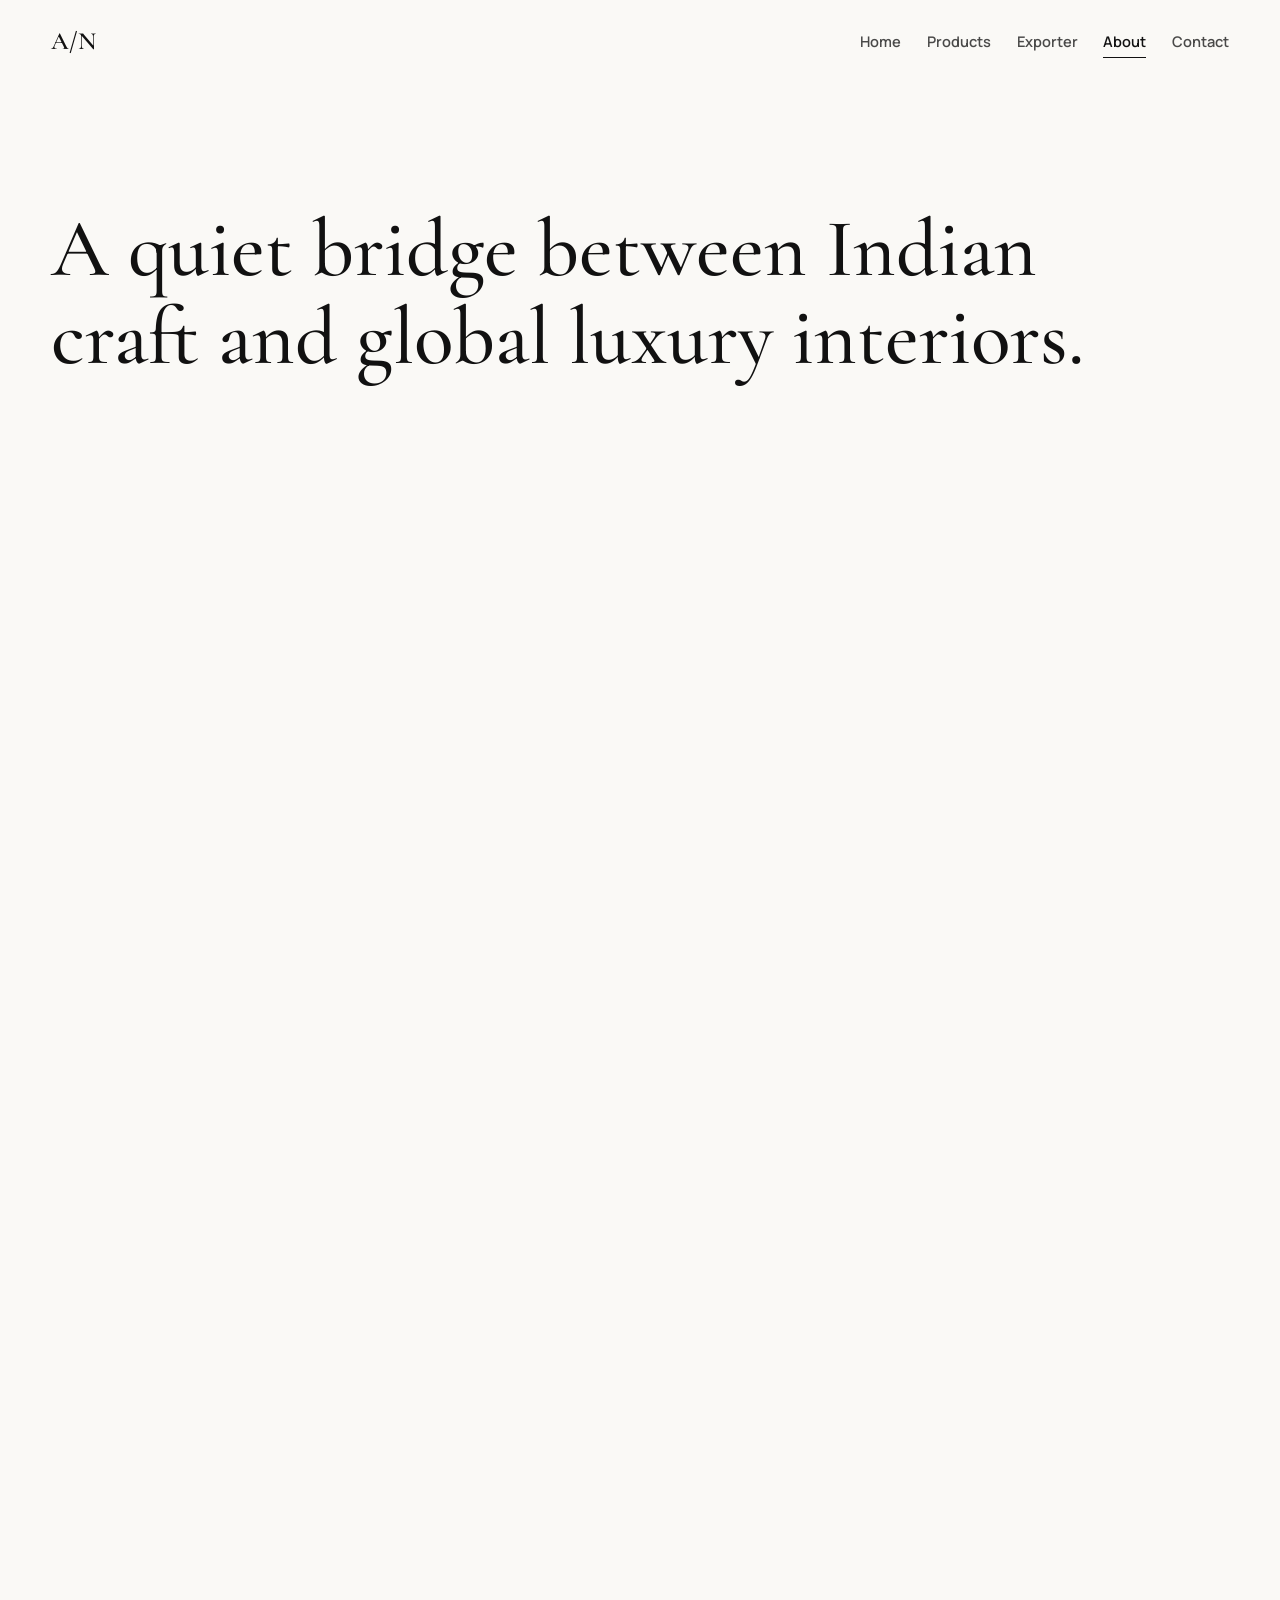
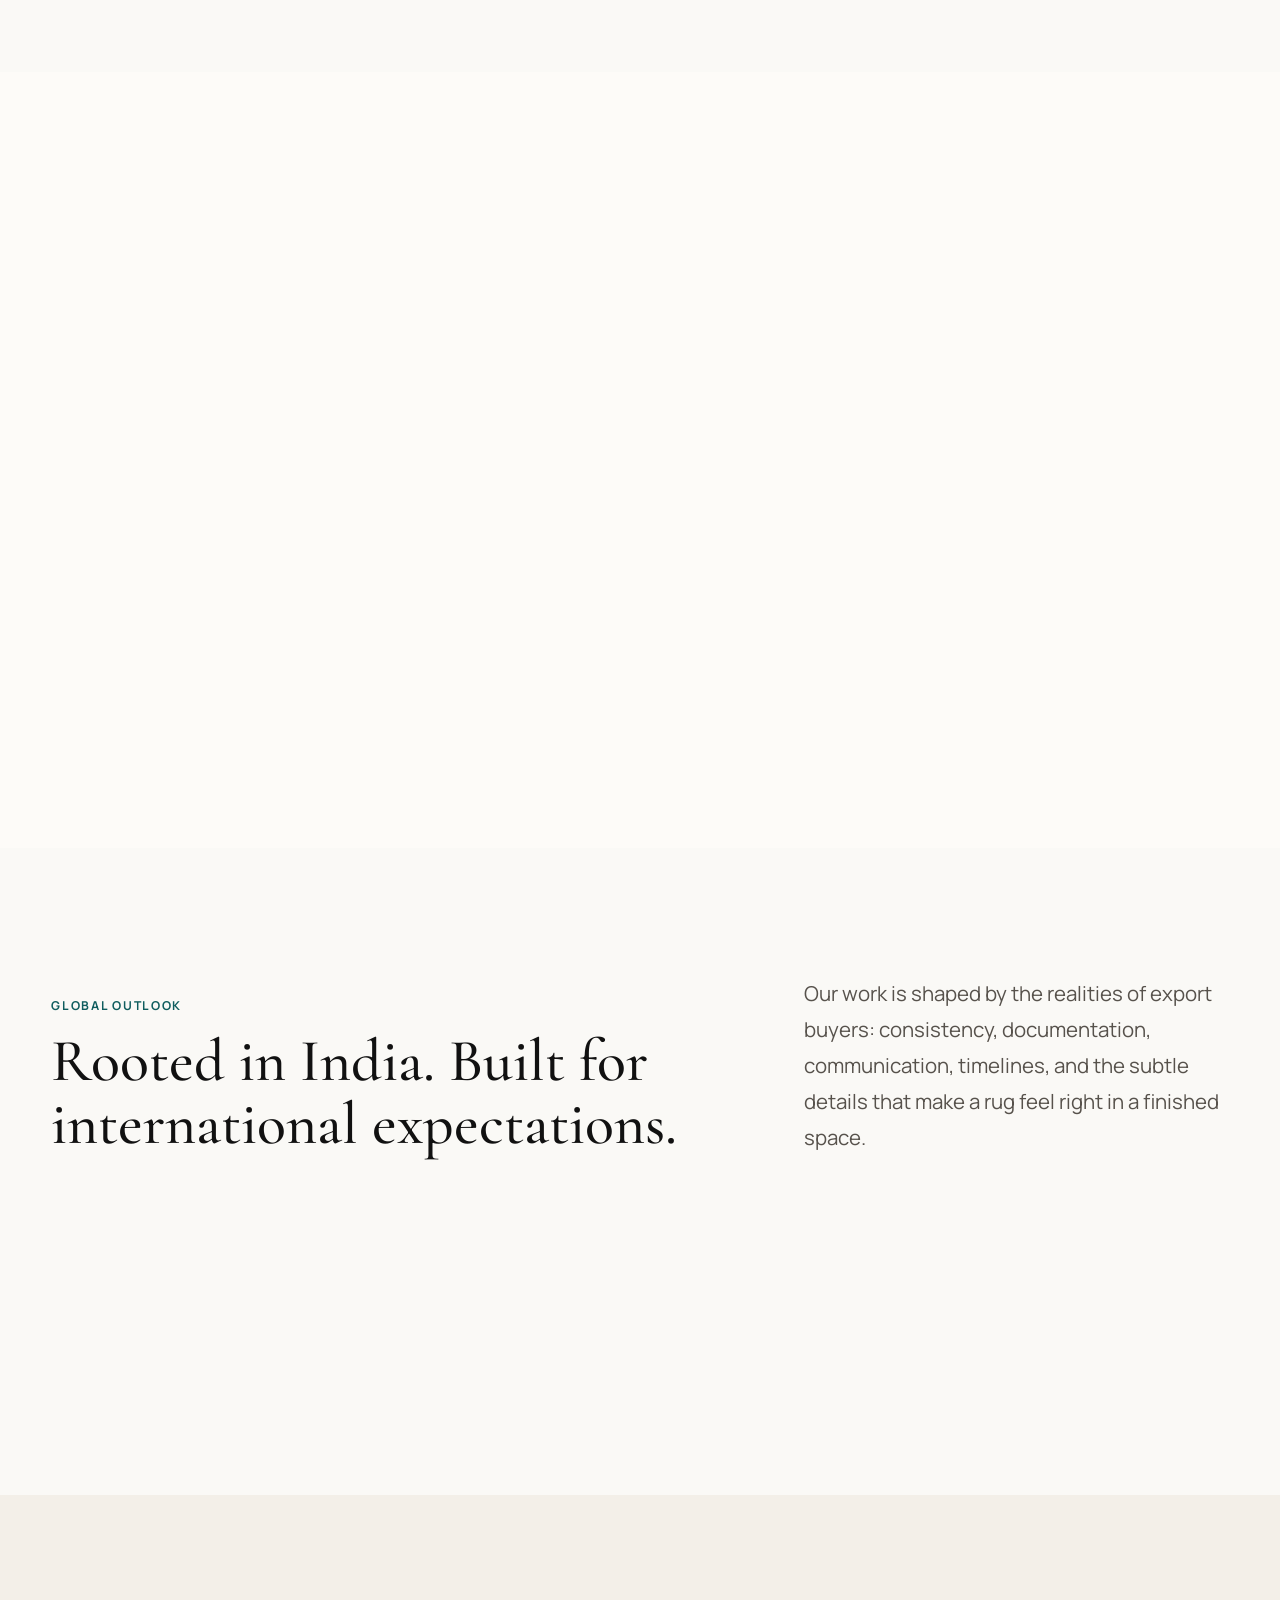
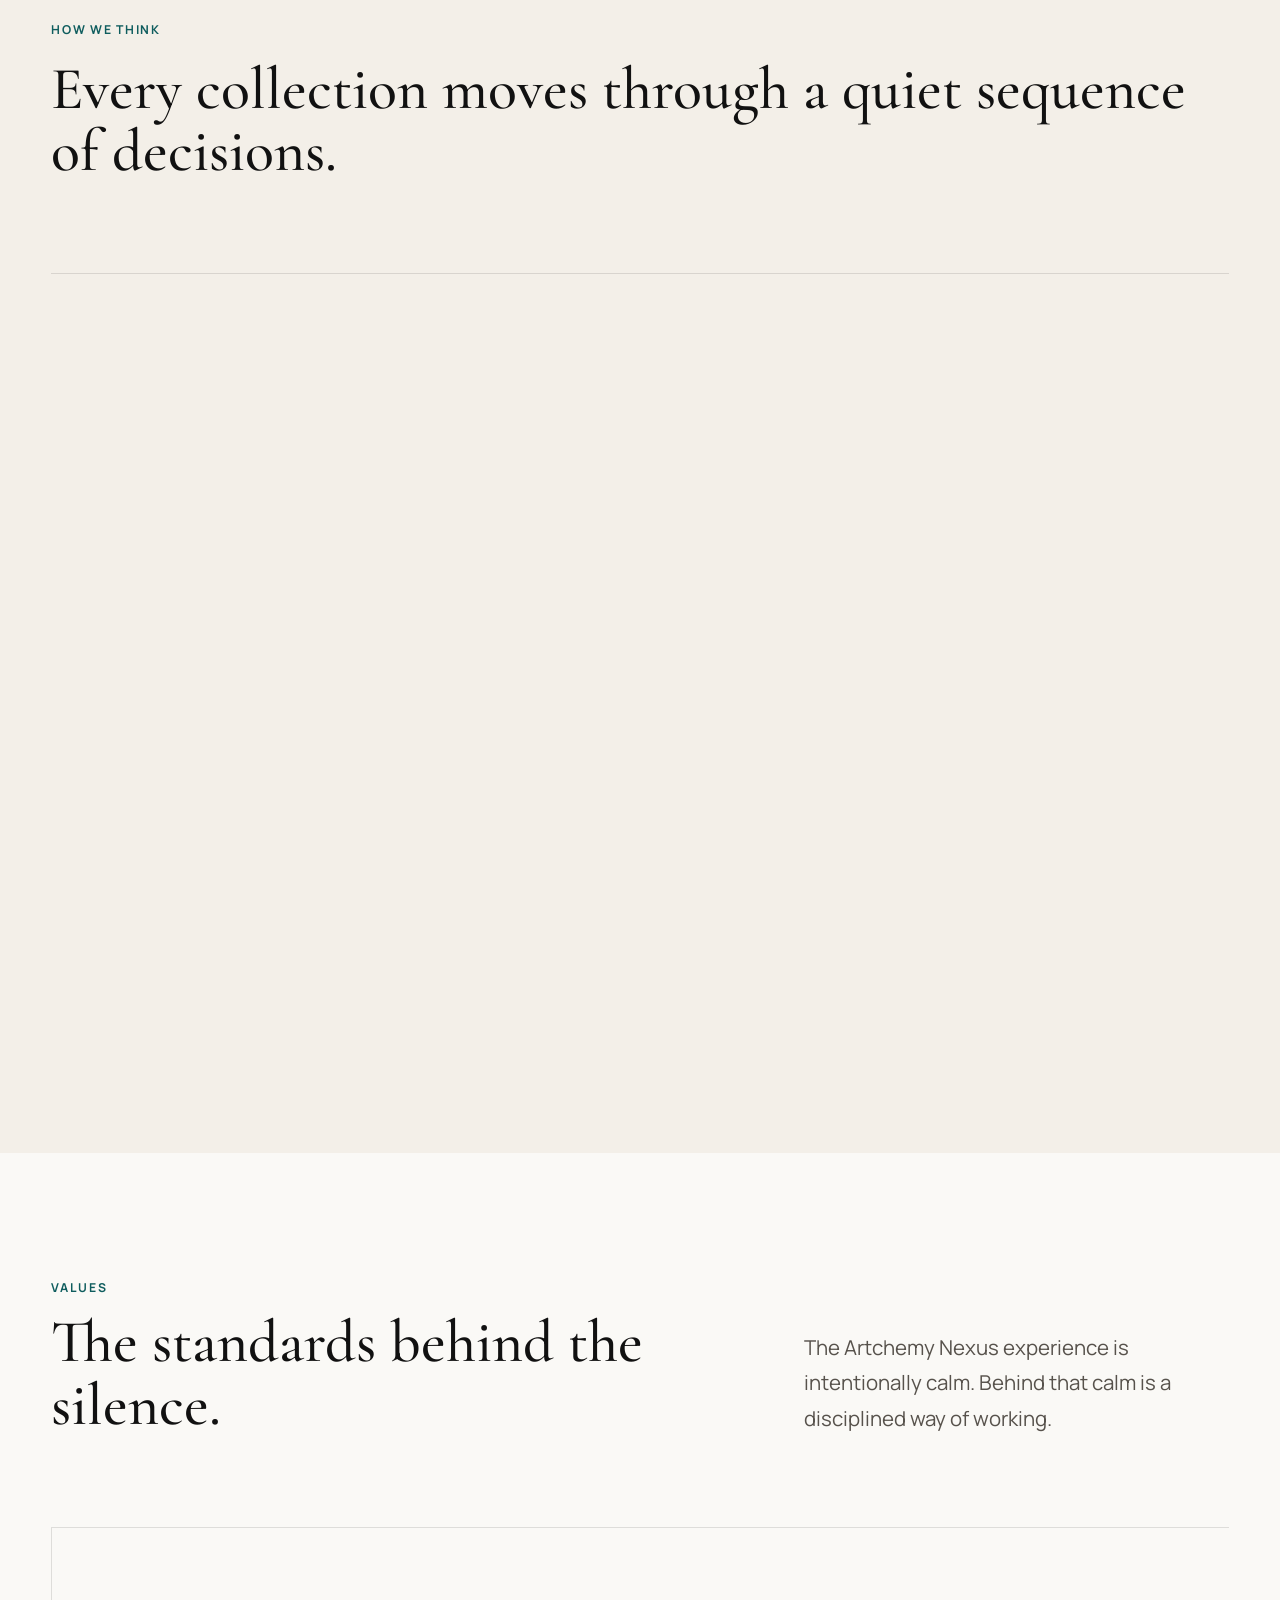
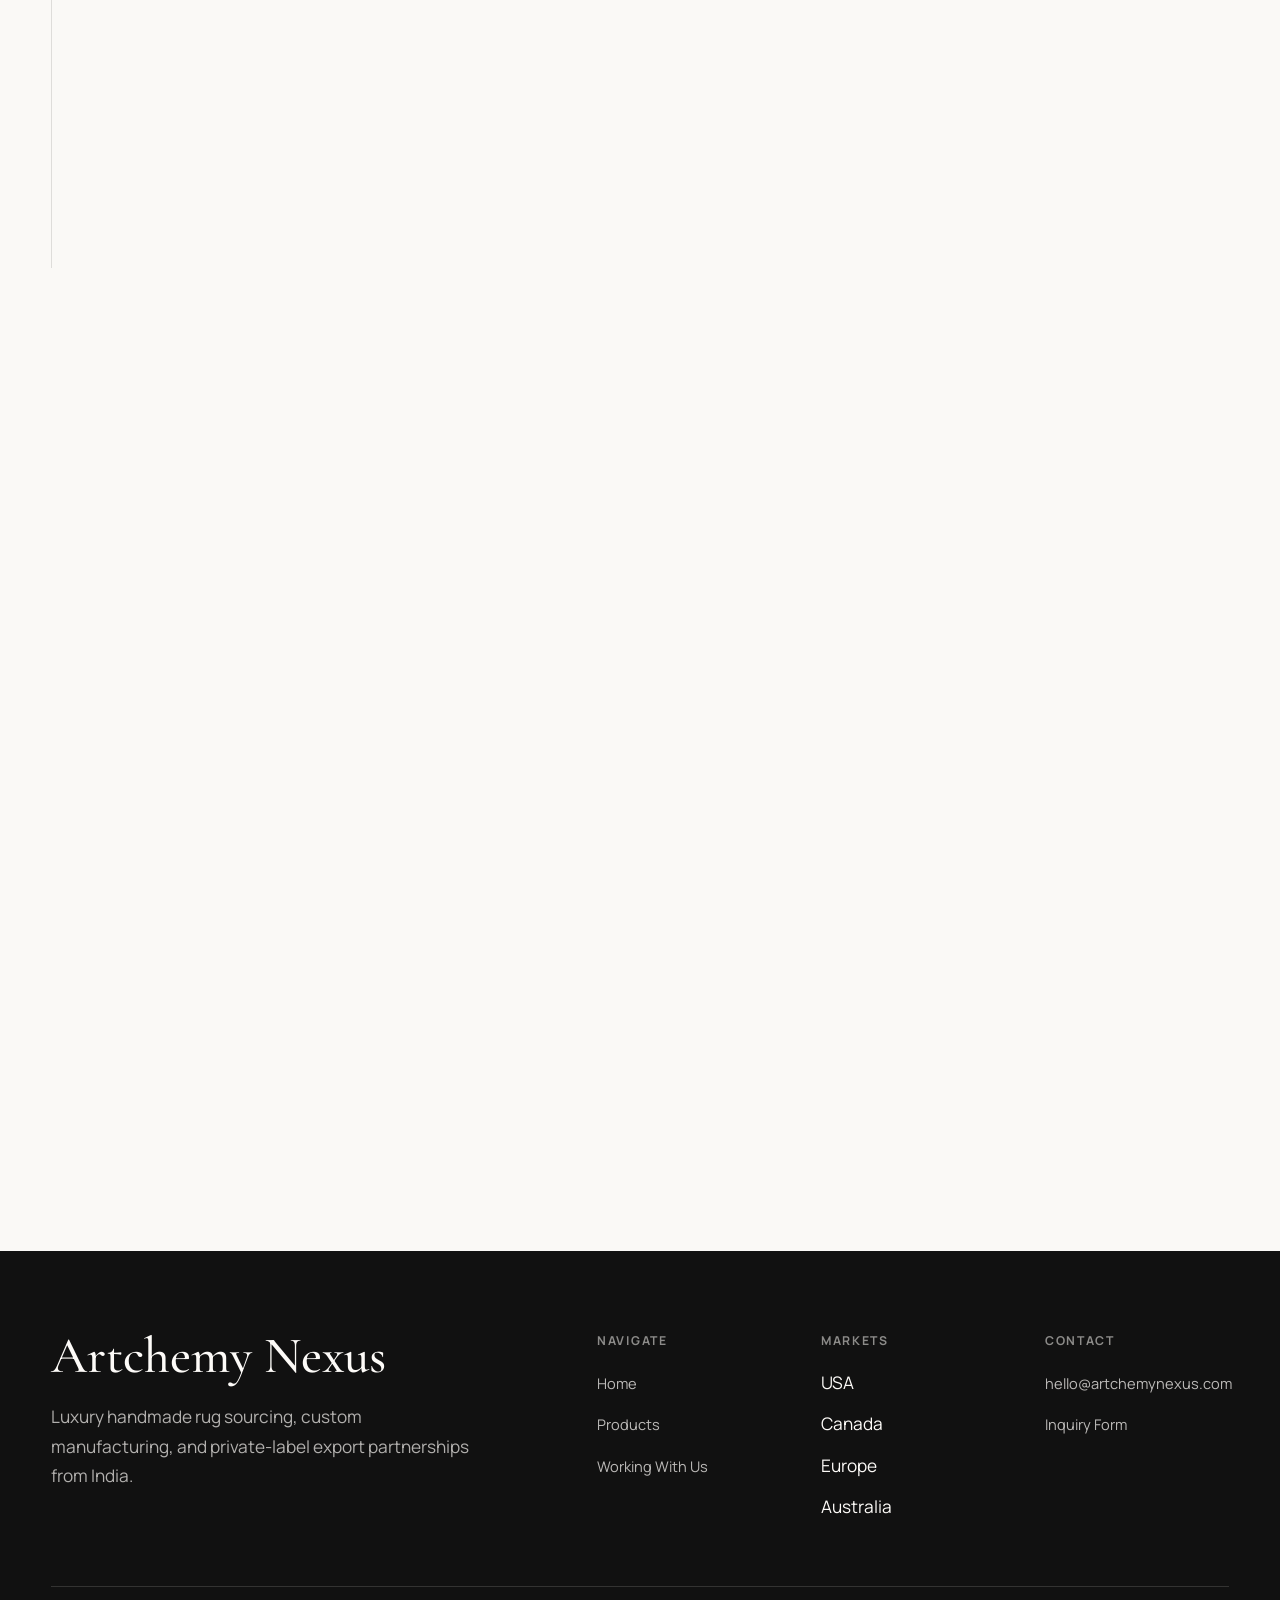
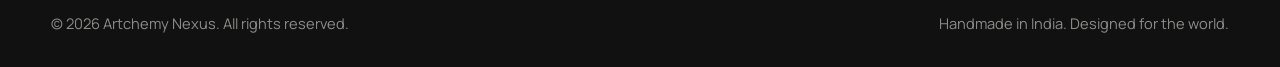
==== commit 7ad66038: "About section fix third time" ====
--- a/about.html
+++ b/about.html
@@ -43,18 +43,19 @@
 
   <main id="main">
     <!-- About Hero -->
-    <section class="about-hero">
-      <div class="container about-hero__grid">
-        <div class="about-hero__content">
-          <p class="eyebrow reveal-up">About Artchemy Nexus</p>
-          <h1 class="display-title split-text">A quiet bridge between Indian craft and global luxury interiors.</h1>
-        </div>
-
-        <p class="lead reveal-up">
-          We exist for buyers who need more than access to production. Artchemy Nexus brings together material knowledge, design sensitivity, export discipline, and long-term sourcing relationships.
-        </p>
-      </div>
-    </section>
+<section class="about-hero">
+  <div class="container about-hero__inner">
+    <p class="eyebrow reveal-up">About Artchemy Nexus</p>
+
+    <h1 class="about-hero__title split-text">
+      A quiet bridge between Indian craft and global luxury interiors.
+    </h1>
+
+    <p class="about-hero__text reveal-up">
+      We exist for buyers who need more than access to production. Artchemy Nexus brings together material knowledge, design sensitivity, export discipline, and long-term sourcing relationships.
+    </p>
+  </div>
+</section>
 
     <!-- Story Image -->
     <section class="about-image-band">
--- a/css/style.css
+++ b/css/style.css
@@ -1757,18 +1757,18 @@
    About Hero
 ----------------------------- */
 .about-hero {
-  min-height: 92vh;
-  display: grid;
+  min-height: auto;
+  display: grid;
+  align-items: center;
+  padding-block: calc(var(--header-height) + var(--space-16)) var(--space-16);
+  background: var(--color-background);
+}
+
+.about-hero__grid {
+  display: grid;
+  gap: clamp(2rem, 6vw, 6rem);
+  grid-template-columns: minmax(0, 1.05fr) minmax(280px, 0.5fr);
   align-items: end;
-  padding-block: calc(var(--header-height) + var(--space-24)) var(--space-20);
-  background: var(--color-background);
-}
-
-.about-hero__grid {
-  display: grid;
-  gap: clamp(2rem, 6vw, 6rem);
-  grid-template-columns: minmax(0, 1.15fr) minmax(280px, 0.55fr);
-  align-items: end;
 }
 
 .about-hero__content {
@@ -1777,7 +1777,9 @@
 }
 
 .about-hero .display-title {
-  max-width: 1120px;
+  max-width: 1040px;
+  line-height: 1.06;
+  padding-bottom: 0.08em;
 }
 
 .about-hero .lead {
@@ -1904,8 +1906,7 @@
 
 @media (max-width: 760px) {
   .about-hero {
-    min-height: auto;
-    padding-block: calc(var(--header-height) + var(--space-16)) var(--space-12);
+    padding-block: calc(var(--header-height) + var(--space-10)) var(--space-10);
   }
 
   .about-image-band {
@@ -1927,4 +1928,102 @@
   .timeline__item p {
     grid-column: auto;
   }
+}
+ /* =========================================================
+   Final About Hero Fix
+   ========================================================= */
+
+.about-hero {
+  padding-block: calc(var(--header-height) + 72px) 72px;
+  background: var(--color-background);
+}
+
+.about-hero__inner {
+  display: block;
+}
+
+.about-hero .eyebrow {
+  margin-bottom: 36px;
+}
+
+.about-hero__title {
+  max-width: 1120px;
+  margin: 0;
+  color: var(--color-charcoal);
+  font-family: var(--font-heading);
+  font-size: clamp(4rem, 6.4vw, 7rem);
+  font-weight: 500;
+  line-height: 1.08;
+  letter-spacing: 0;
+}
+
+.about-hero__text {
+  max-width: 620px;
+  margin: 48px 0 0 auto;
+  color: var(--color-ink-muted);
+  font-family: var(--font-body);
+  font-size: clamp(1.05rem, 1.2vw, 1.25rem);
+  font-weight: 400;
+  line-height: 1.75;
+}
+
+.about-image-band {
+  margin-top: 0;
+  padding-inline: var(--site-gutter);
+}
+
+.about-image-band__frame {
+  height: clamp(420px, 58vh, 720px);
+  border-radius: var(--radius-xl);
+  overflow: hidden;
+}
+
+.about-image-band__frame img {
+  width: 100%;
+  height: 100%;
+  object-fit: cover;
+}
+
+@media (max-width: 900px) {
+  .about-hero {
+    padding-block: calc(var(--header-height) + 56px) 56px;
+  }
+
+  .about-hero__title {
+    max-width: 760px;
+    font-size: clamp(3.4rem, 11vw, 5.8rem);
+  }
+
+  .about-hero__text {
+    max-width: 680px;
+    margin-left: 0;
+  }
+}
+
+@media (max-width: 600px) {
+  .about-hero {
+    padding-block: calc(var(--header-height) + 40px) 44px;
+  }
+
+  .about-hero .eyebrow {
+    margin-bottom: 24px;
+  }
+
+  .about-hero__title {
+    font-size: clamp(3rem, 15vw, 4.4rem);
+    line-height: 1.06;
+  }
+
+  .about-hero__text {
+    margin-top: 32px;
+    font-size: var(--text-base);
+  }
+
+  .about-image-band {
+    padding-inline: var(--space-4);
+  }
+
+  .about-image-band__frame {
+    height: 420px;
+  }
 }
--- a/css/animations.css
+++ b/css/animations.css
@@ -10,12 +10,13 @@
 
 .split-text .word {
   display: inline-block;
-  overflow: hidden;
-  vertical-align: top;
+  overflow: visible;
+  vertical-align: baseline;
 }
 
 .split-text .word span {
   display: inline-block;
+  padding-bottom: 0.14em;
   transform: translateY(110%);
 }
 
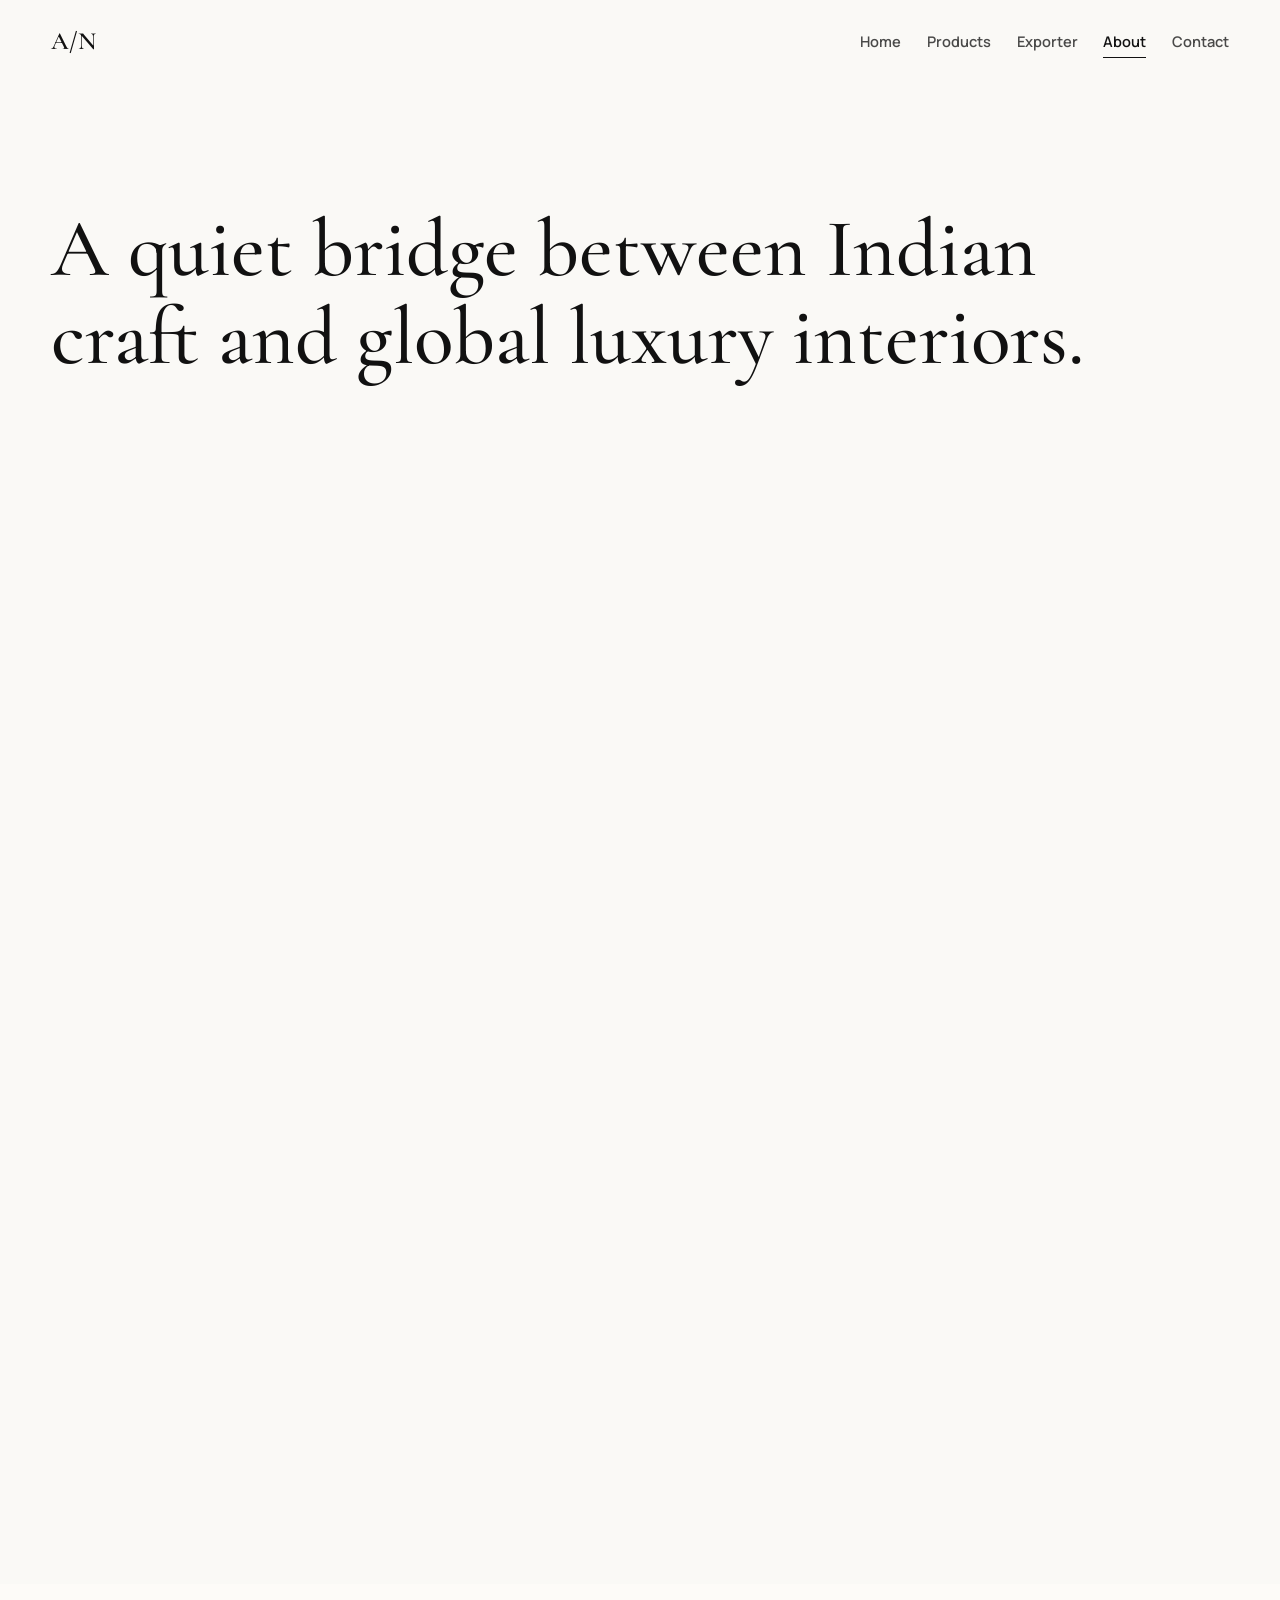
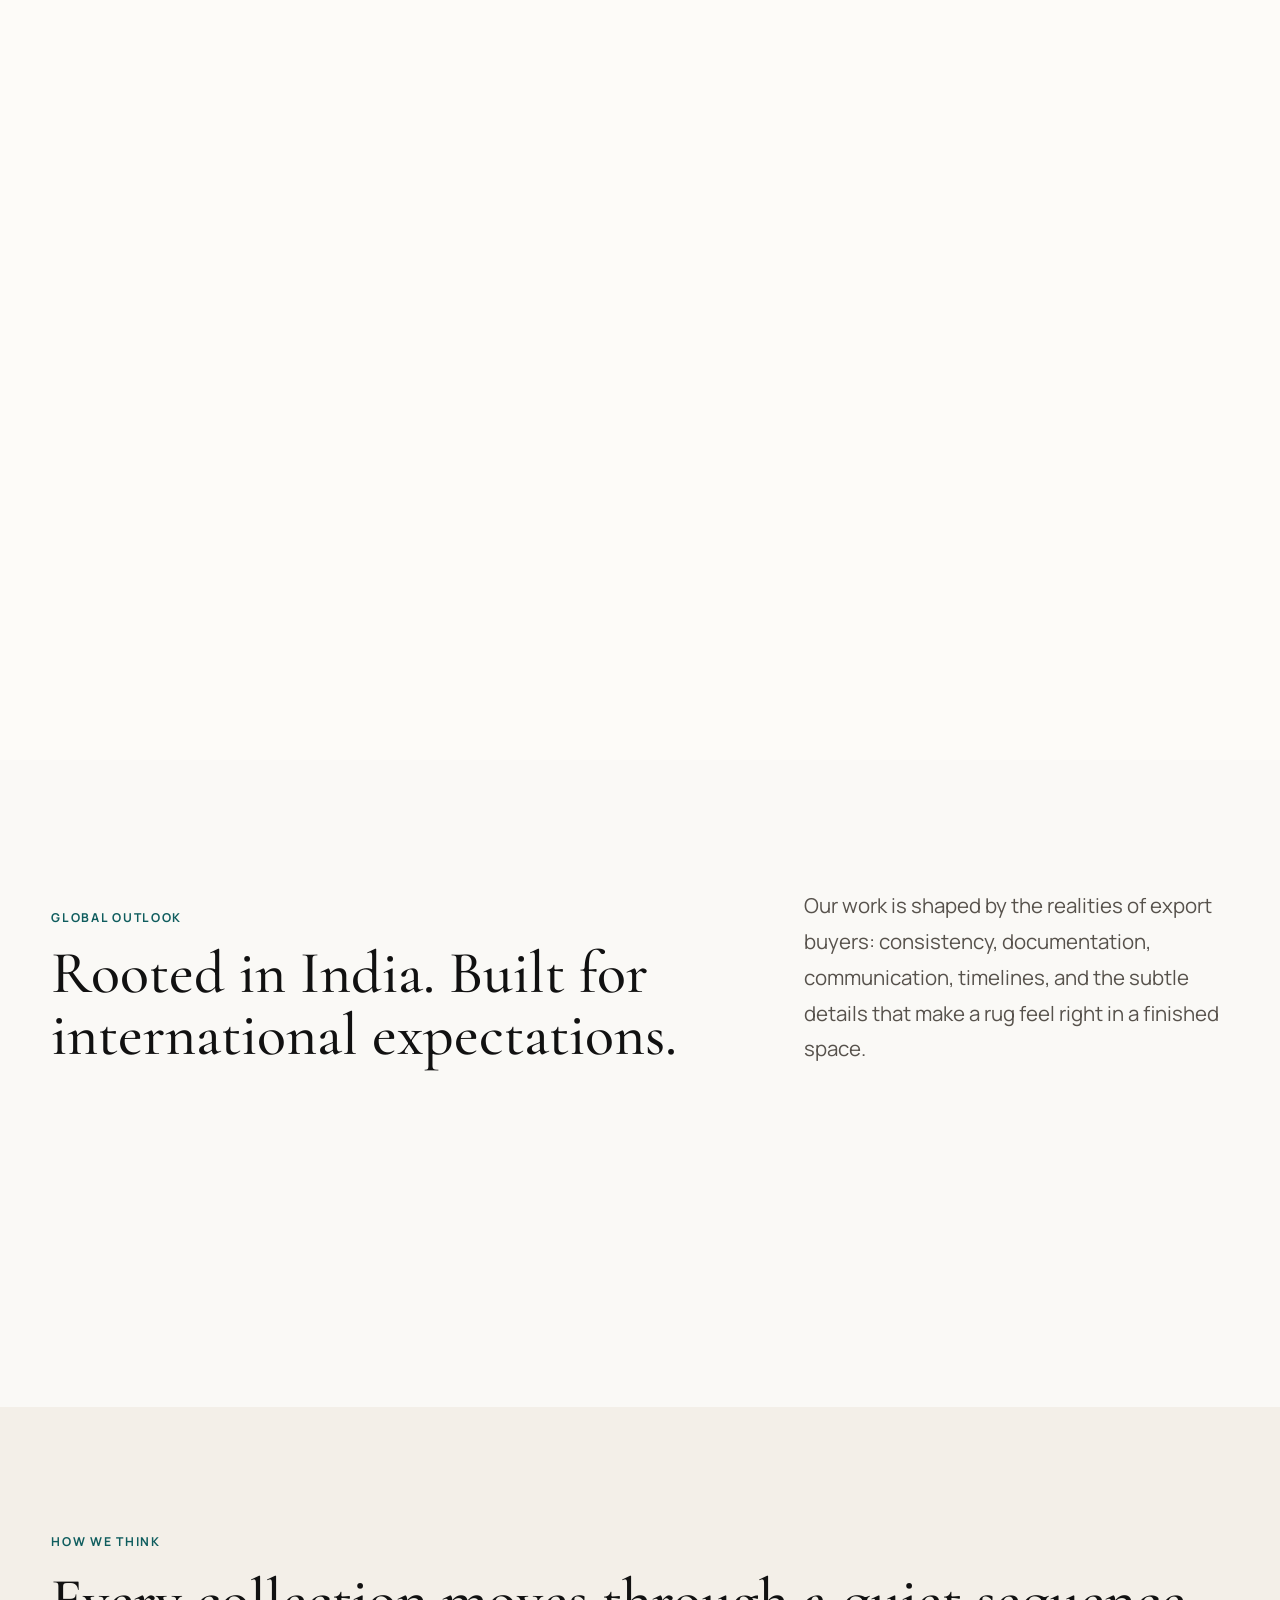
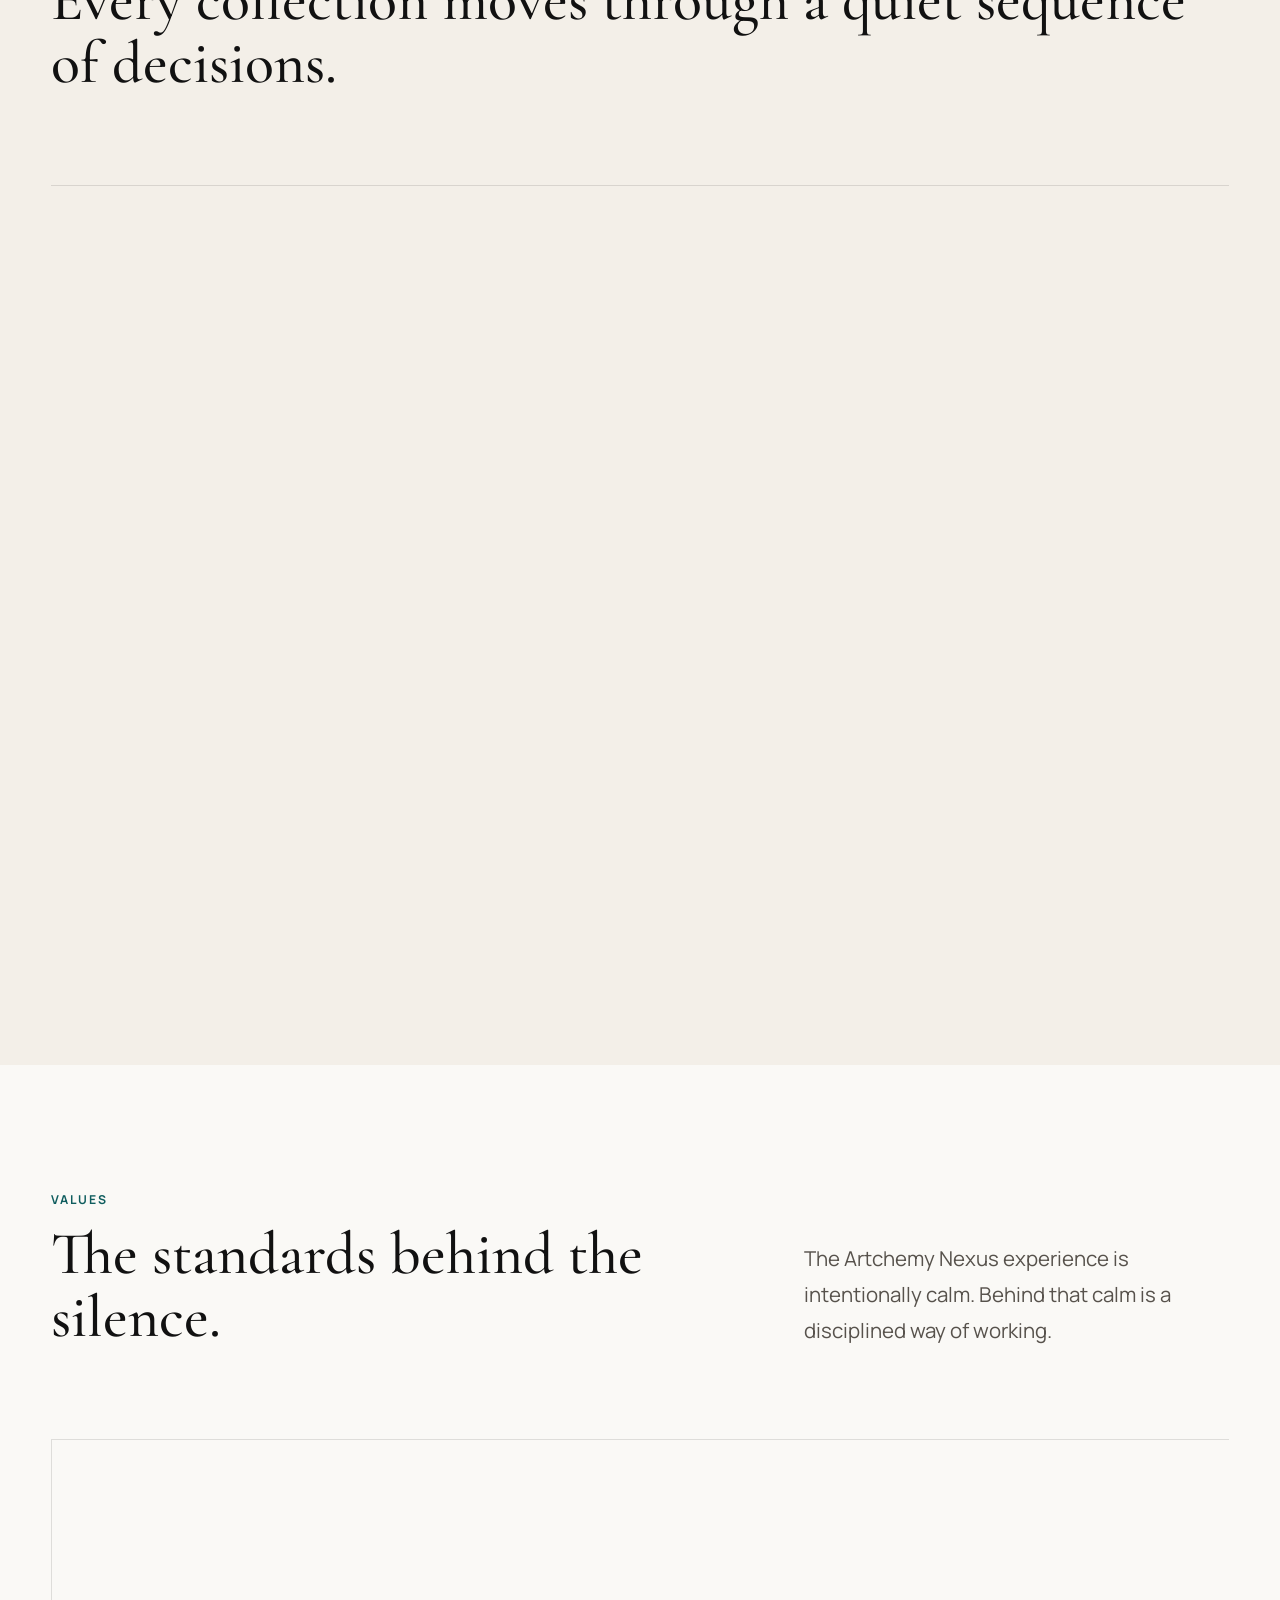
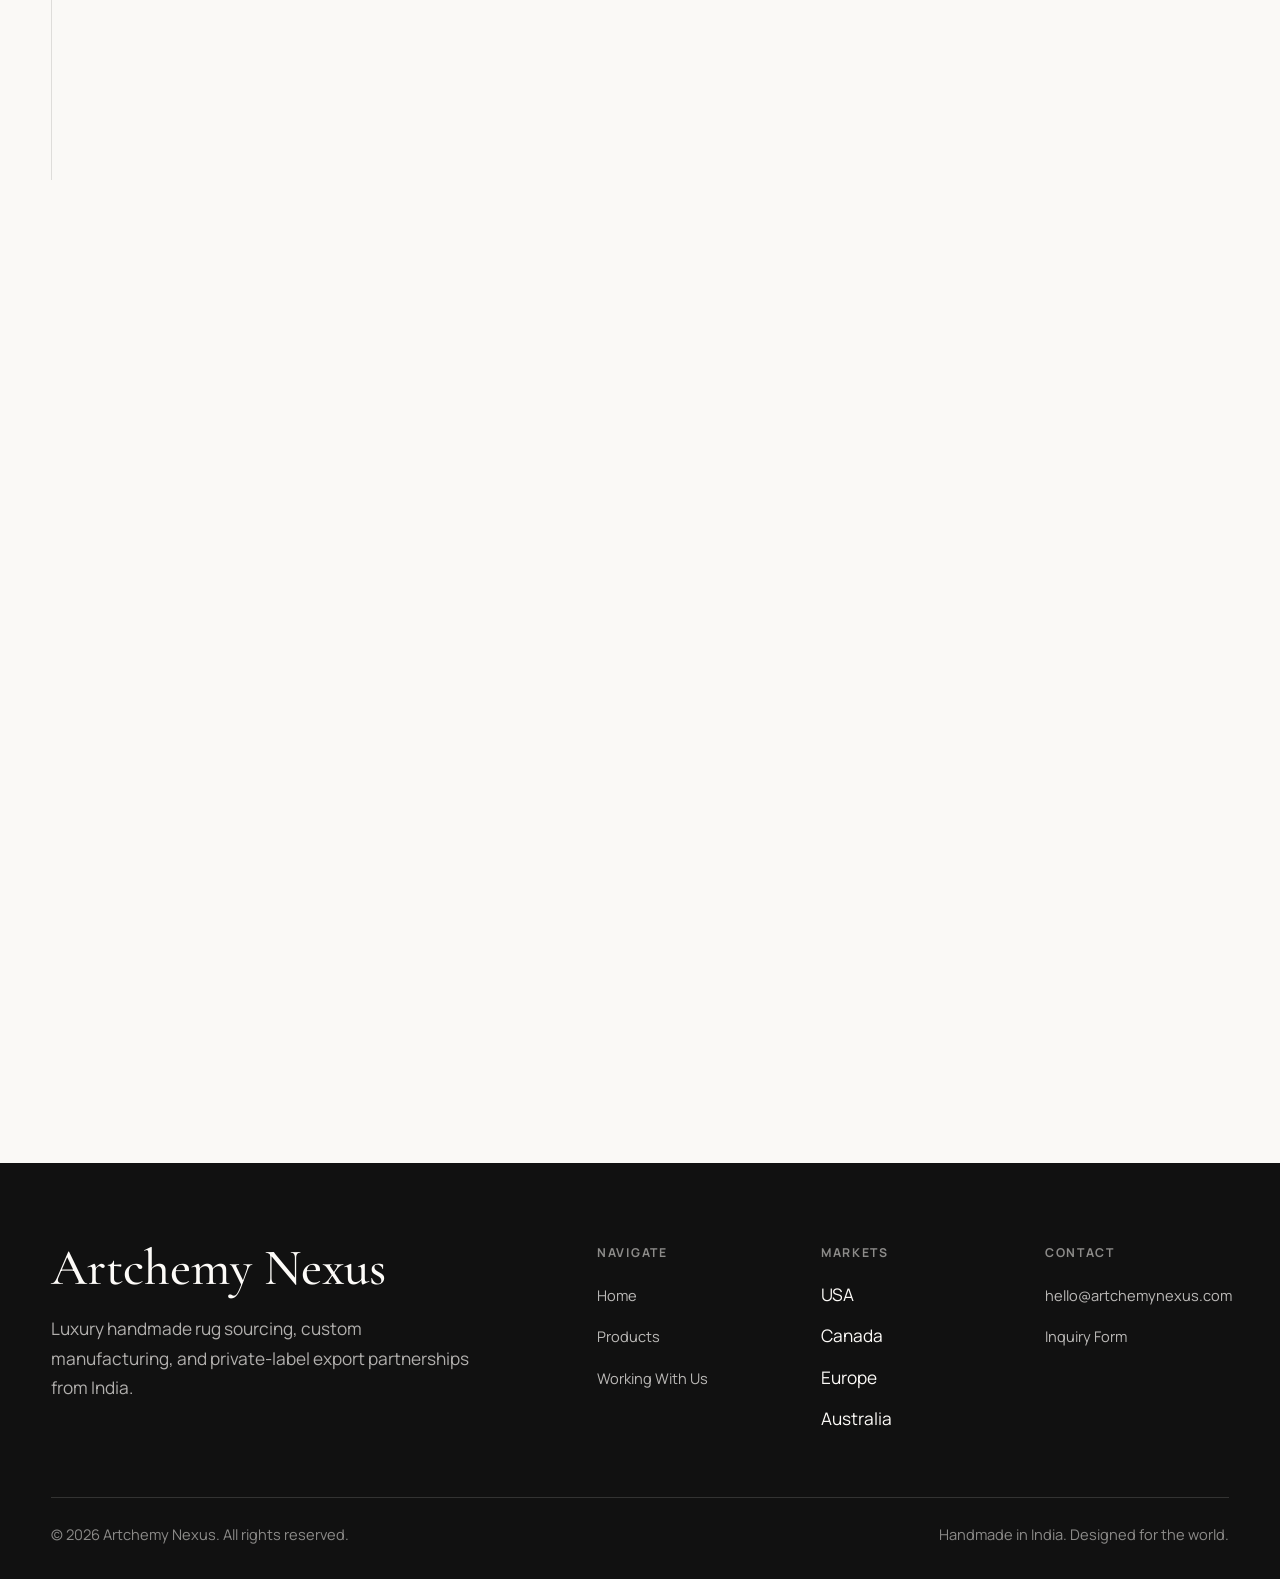
==== commit bee15c90: "sub text deleted from about hero" ====
--- a/about.html
+++ b/about.html
@@ -52,7 +52,7 @@
     </h1>
 
     <p class="about-hero__text reveal-up">
-      We exist for buyers who need more than access to production. Artchemy Nexus brings together material knowledge, design sensitivity, export discipline, and long-term sourcing relationships.
+      
     </p>
   </div>
 </section>
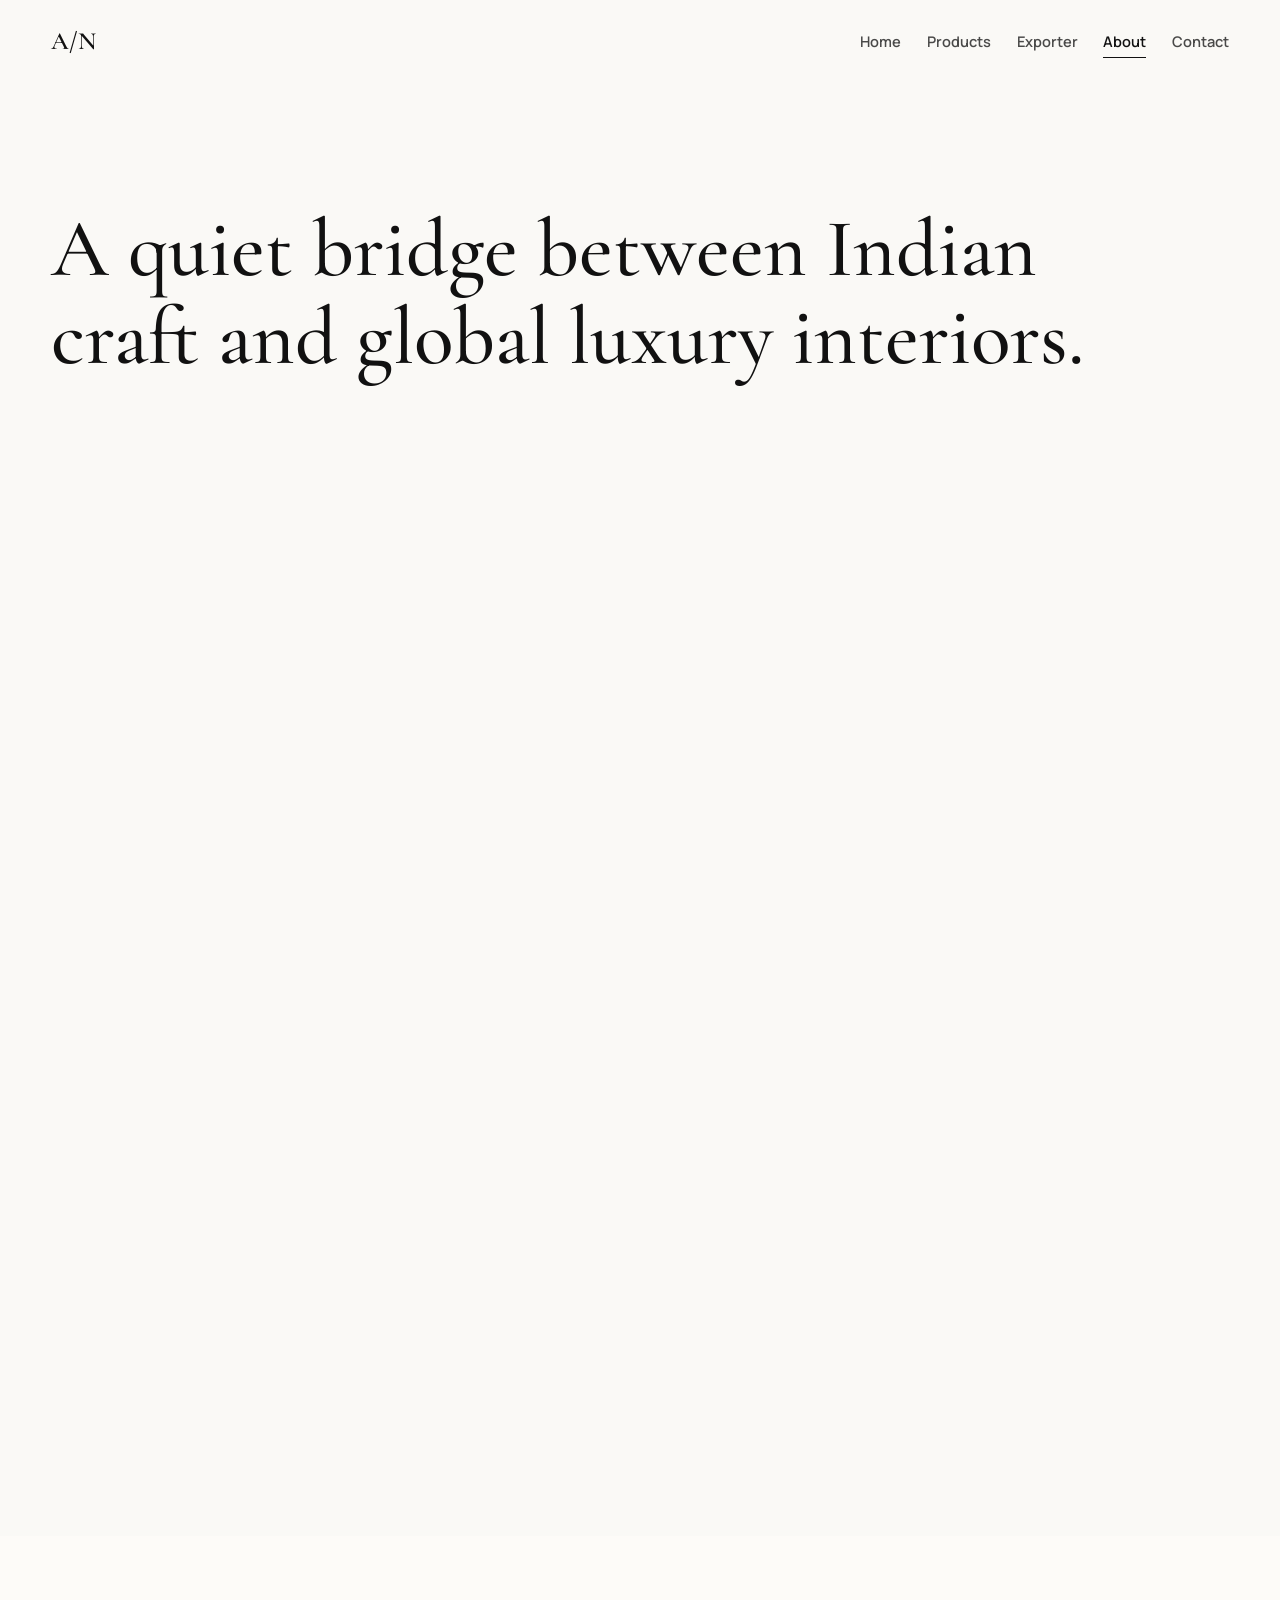
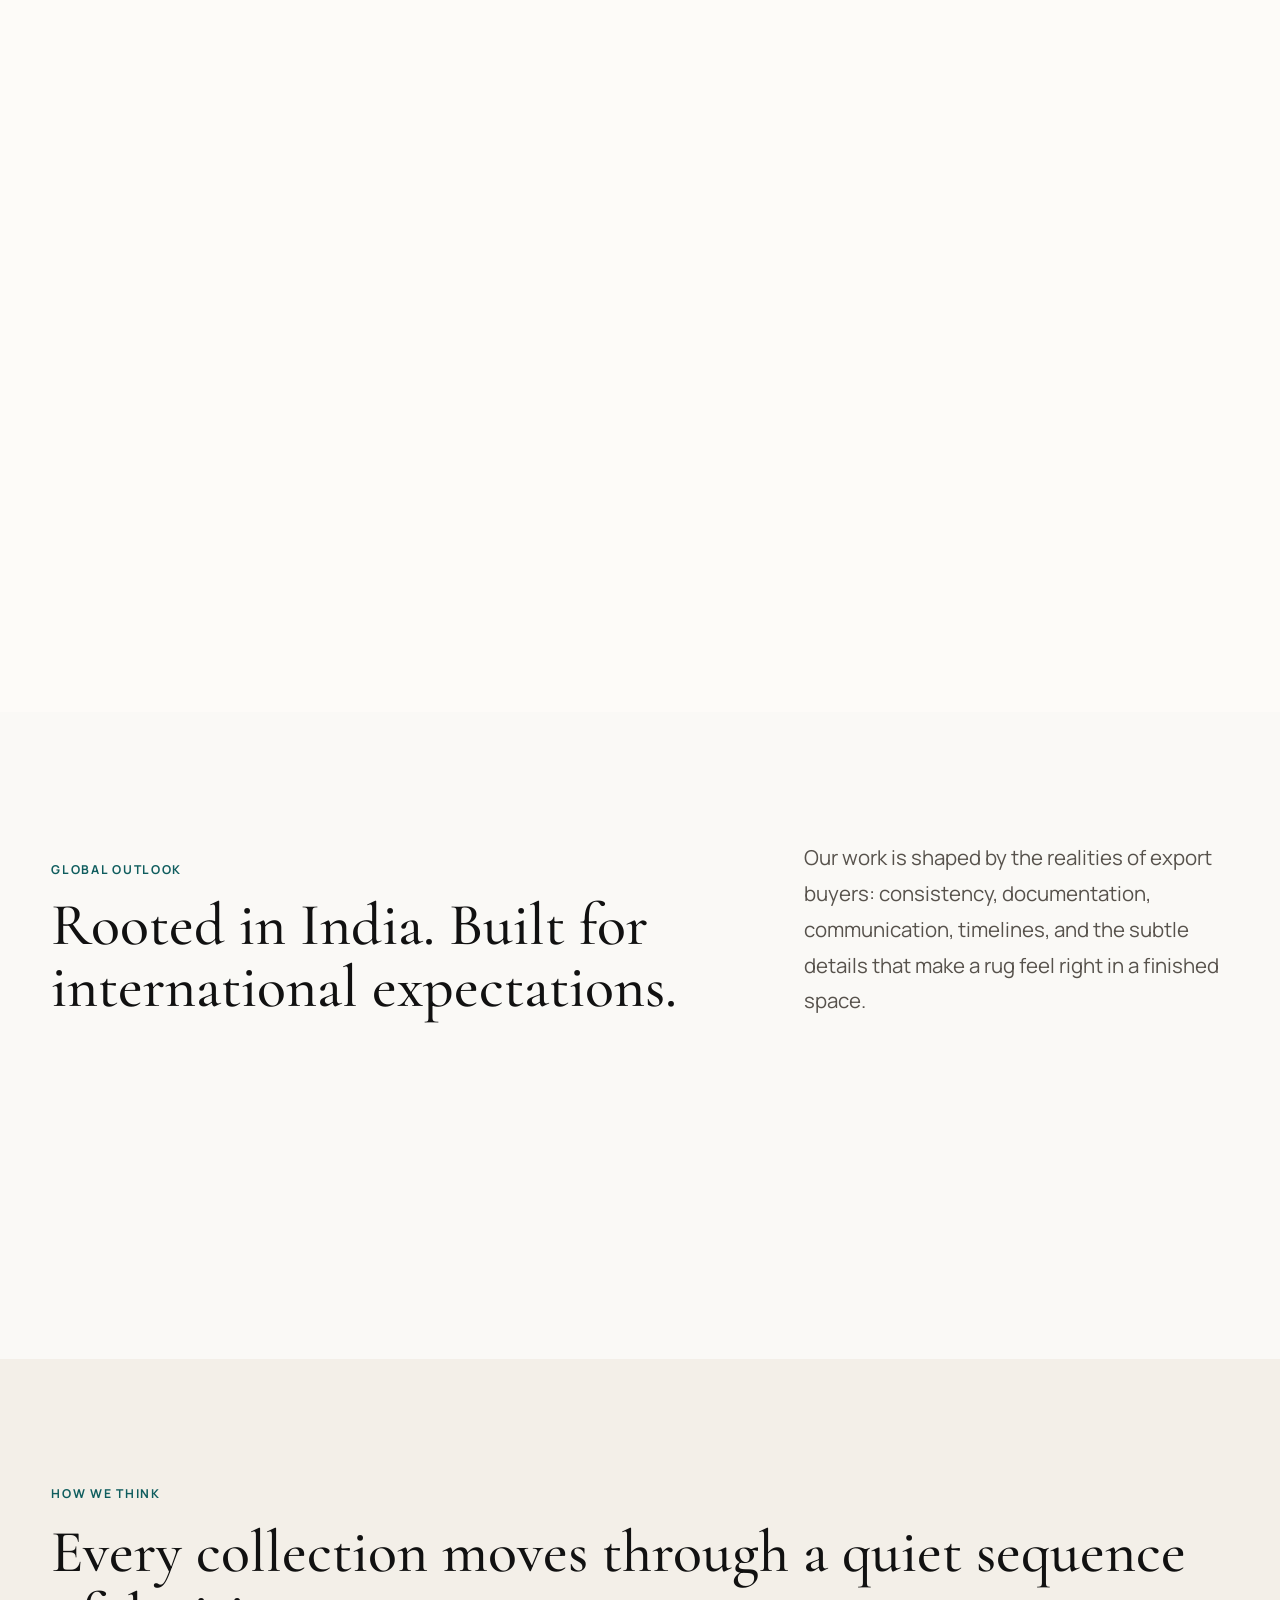
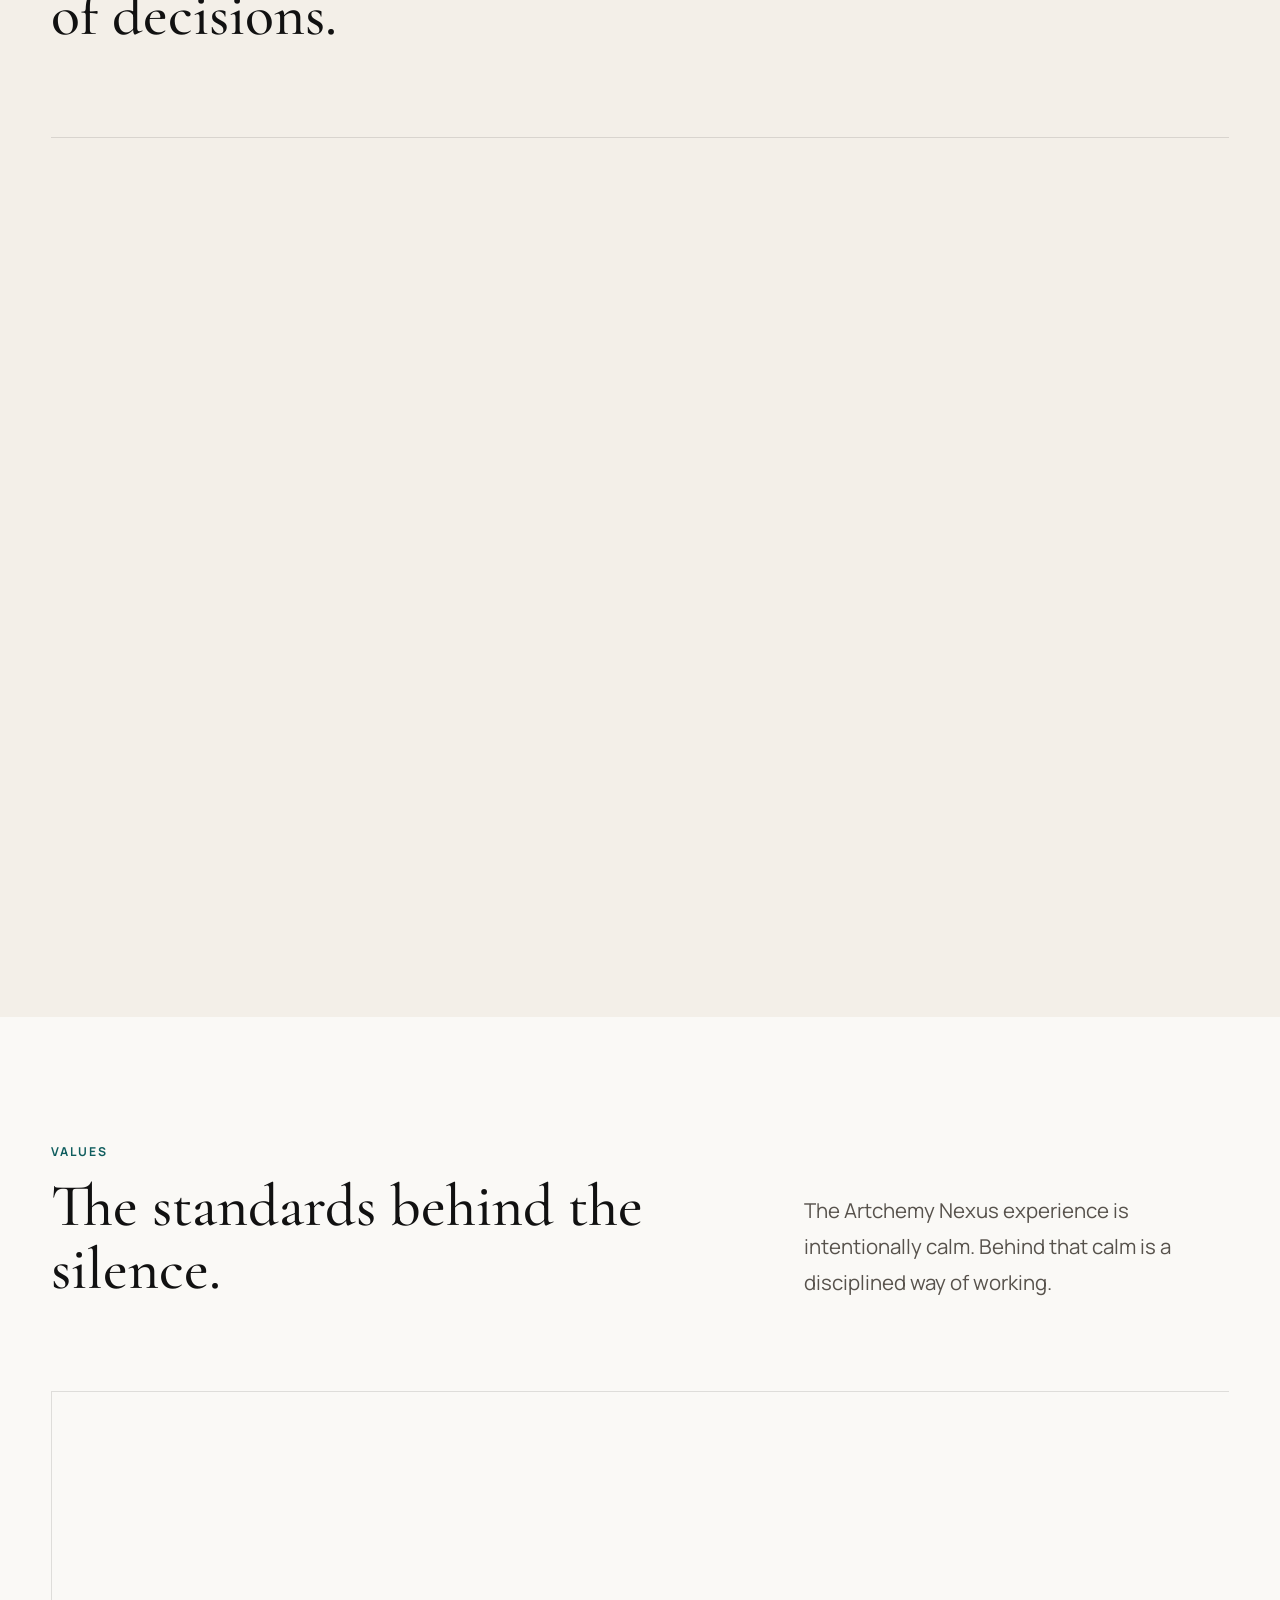
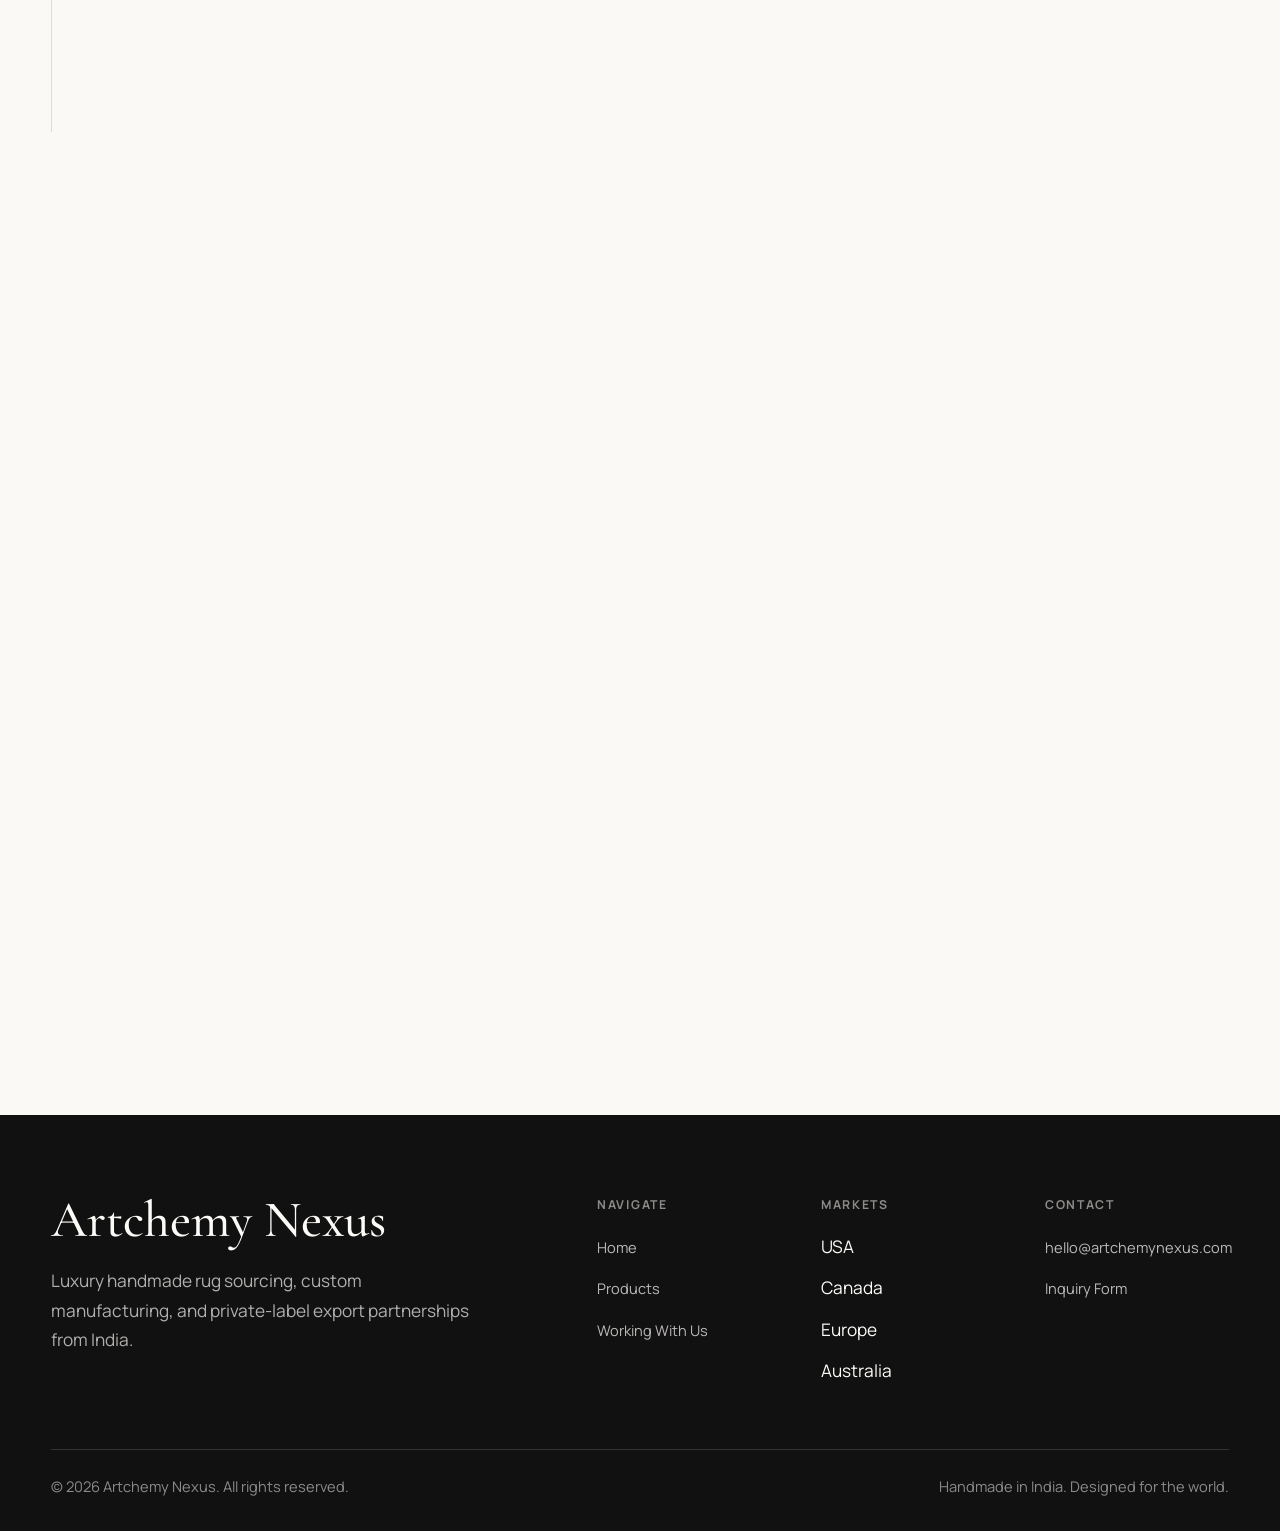
==== commit 8880affc: "just push it" ====
--- a/about.html
+++ b/about.html
@@ -50,10 +50,6 @@
     <h1 class="about-hero__title split-text">
       A quiet bridge between Indian craft and global luxury interiors.
     </h1>
-
-    <p class="about-hero__text reveal-up">
-      
-    </p>
   </div>
 </section>
 
